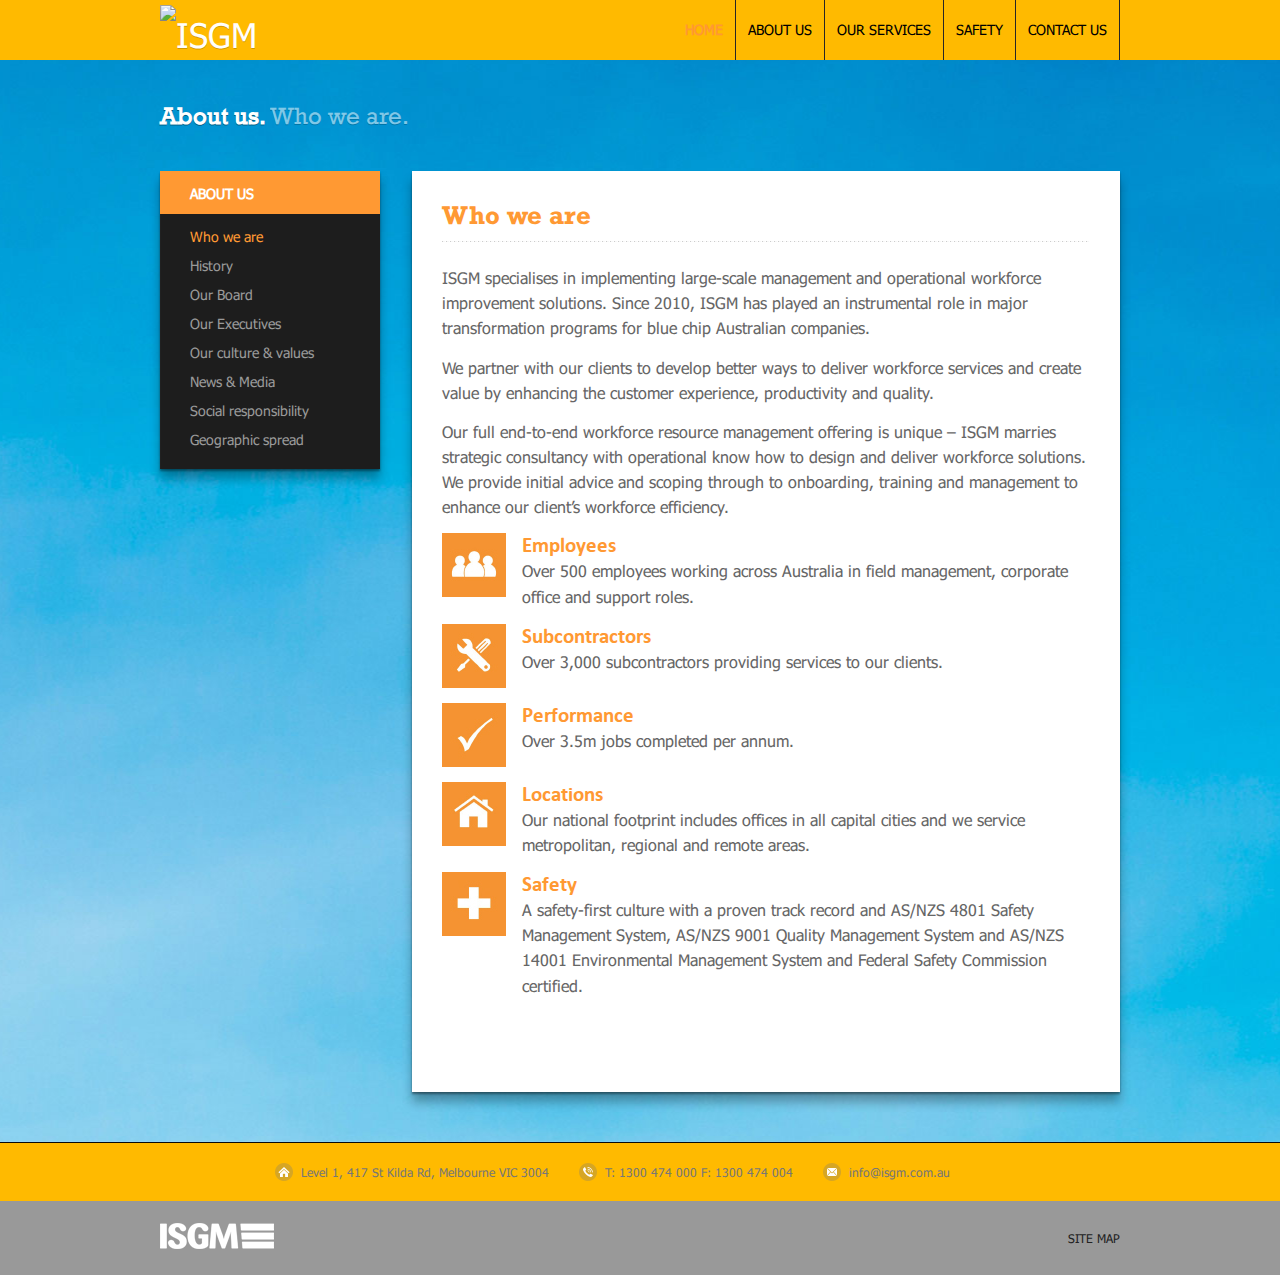
==== about-us/index.html @ 5daeca6b "index" ====
<!DOCTYPE html> 
<!--[if lt IE 7 ]><html class="no-js ie ie6" lang="en" prefix="og: http://ogp.me/ns#"> <![endif]-->
<!--[if IE 7 ]><html class="no-js ie ie7" lang="en" prefix="og: http://ogp.me/ns#"> <![endif]-->
<!--[if IE 8 ]><html class="no-js ie ie8" lang="en" prefix="og: http://ogp.me/ns#"> <![endif]-->
<!--[if (gte IE 9)|!(IE)]><!--><html class="no-js" lang="en" prefix="og: http://ogp.me/ns#"> <!--<![endif]-->
<head>
<meta charset="UTF-8">
<meta name="viewport" content="width=device-width">

<title>About us - ISGM</title>

<link rel="stylesheet" href="../wp-content/themes/feather12/style.css">
<link rel="pingback" href="../xmlrpc.php">

<script>document.documentElement.className = document.documentElement.className.replace("no-js","js");</script>

<link href="http://fonts.googleapis.com/css?family=Open+Sans:400,300,600,700,300italic,400italic,600italic,700italic" rel="stylesheet" type="text/css">
<!--[if lt IE 9]>
<script src="http://html5shiv.googlecode.com/svn/trunk/html5.js"></script>
<script src="http://www.isgm.com.au/wp-content/themes/feather12/js/mediaqueries.js"></script>
<![endif]-->


<!-- This site is optimized with the Yoast WordPress SEO plugin v2.2.1 - https://yoast.com/wordpress/plugins/seo/ -->
<link rel="canonical" href="index.html" />
<meta property="og:locale" content="en_US" />
<meta property="og:type" content="article" />
<meta property="og:title" content="About us - ISGM" />
<meta property="og:description" content="Who we are ISGM specialises in implementing large-scale management and operational workforce improvement solutions. Since 2010, ISGM has played an instrumental role in major transformation programs for blue chip Australian companies. We partner with our clients to develop better ways to deliver workforce services and create value by enhancing the customer experience, productivity and quality.  Read more ..." />
<meta property="og:url" content="http://www.isgm.com.au/about-us/" />
<meta property="og:site_name" content="ISGM" />
<!-- / Yoast WordPress SEO plugin. -->

<link rel="alternate" type="application/rss+xml" title="ISGM &raquo; Feed" href="../feed/index.html" />
<link rel="alternate" type="application/rss+xml" title="ISGM &raquo; Comments Feed" href="../comments/feed/index.html" />
<link rel="alternate" type="application/rss+xml" title="ISGM &raquo; About us Comments Feed" href="feed/index.html" />
<link rel='stylesheet' id='contact-form-7-css'  href='../wp-content/plugins/contact-form-7/includes/css/styles.css'  media='all' />
<link rel='stylesheet' id='timeline-main-css-css'  href='../wp-content/plugins/melonhtml5_timeline/css/timeline.css'  media='all' />
<link rel='stylesheet' id='wordpress-file-upload-style-css'  href='../wp-content/plugins/wp-file-upload/css/wordpress_file_upload_style.css'  media='all' />
<link rel='stylesheet' id='wordpress-file-upload-style-safe-css'  href='../wp-content/plugins/wp-file-upload/css/wordpress_file_upload_style_safe.css'  media='all' />
<link rel='stylesheet' id='wpbandit-style-advanced-css'  href='../wp-content/themes/feather12/style-advanced.css'  media='all' />
<link rel='stylesheet' id='wpbandit-custom-css'  href='../wp-content/themes/feather12/custom.css'  media='all' />
<script type='text/javascript' src='http://www.isgm.com.au/wp-includes/js/jquery/jquery.js'></script>
<script type='text/javascript' src='http://www.isgm.com.au/wp-includes/js/jquery/jquery-migrate.min.js'></script>
<script type='text/javascript' src='http://p.jwpcdn.com/6/12/jwplayer.js'></script>
<script type='text/javascript' src='../wp-content/plugins/melonhtml5_timeline/javascript/timeline.js'></script>
<script type='text/javascript' src='../wp-content/plugins/wp-file-upload/js/json2.js'></script>
<script type='text/javascript' src='../wp-content/plugins/wp-file-upload/js/wordpress_file_upload_functions.js'></script>
<script type='text/javascript' src='../wp-content/plugins/google-analyticator/external-tracking.min.js'></script>
<link rel='shortlink' href='index.html' />
<script type="text/javascript">jwplayer.key='ZoQM5f0ne4gRbfe4TQXoqwYZwXJYBNvjFKCNcsFTyLw=';jwplayer.defaults = { "ph": 2 };</script>
            <script type="text/javascript">
            if (typeof(jwp6AddLoadEvent) == 'undefined') {
                function jwp6AddLoadEvent(func) {
                    var oldonload = window.onload;
                    if (typeof window.onload != 'function') {
                        window.onload = func;
                    } else {
                        window.onload = function() {
                            if (oldonload) {
                                oldonload();
                            }
                            func();
                        }
                    }
                }
            }
            </script>

            <link rel="shortcut icon" href="../wp-content/uploads/2013/04/favicon.ico">
<meta name="robots" content="noodp,noydir">
<!-- Google Analytics Tracking by Google Analyticator 6.4.9: http://www.videousermanuals.com/google-analyticator/ -->
<script type="text/javascript">
    var analyticsFileTypes = [''];
    var analyticsSnippet = 'enabled';
    var analyticsEventTracking = 'enabled';
</script>
<script type="text/javascript">
	var _gaq = _gaq || [];
  
	_gaq.push(['_setAccount', 'UA-25616768-1']);
    _gaq.push(['_addDevId', 'i9k95']); // Google Analyticator App ID with Google
	_gaq.push(['_trackPageview']);

	(function() {
		var ga = document.createElement('script'); ga.type = 'text/javascript'; ga.async = true;
		                ga.src = ('https:' == document.location.protocol ? 'https://ssl' : 'http://www') + '.google-analytics.com/ga.js';
		                var s = document.getElementsByTagName('script')[0]; s.parentNode.insertBefore(ga, s);
	})();
</script>
</head>

<body class="page page-id-2596 page-parent page-template page-template-template-sidebar-left page-template-template-sidebar-left-php">
	

<div id="wrap">
	<header id="header">
		<div id="header-inner" class="container fix">
			<h1 id="logo"><a href="index.html" rel="home"><img src="logo.png" alt="ISGM"></a></h1>
						<nav id="header-nav" class="fix"><ul id="nav" class="menu"><li id="menu-item-2549" class="menu-item menu-item-type-post_type menu-item-object-page current-menu-item page_item page-item-11 current_page_item menu-item-2549"><a href="index.html">Home</a></li>
<li id="menu-item-2600" class="menu-item menu-item-type-post_type menu-item-object-page menu-item-has-children menu-item-2600"><a href="about-us/index.html">About us</a>
</li>
<li id="menu-item-2640" class="menu-item menu-item-type-post_type menu-item-object-page menu-item-has-children menu-item-2640"><a href="our-services/index.html">Our Services</a>
</li>
<li id="menu-item-3378" class="menu-item menu-item-type-post_type menu-item-object-page menu-item-has-children menu-item-3378"><a href="safety-first/index.html">Safety</a>
</li>
<li id="menu-item-2594" class="menu-item menu-item-type-post_type menu-item-object-page menu-item-2594"><a href="contact-us/index.html">Contact Us</a></li>
</ul></nav>		</div>
	</header><!--/header-->
<div class="container fix">	
		
	<div id="page-title">
		<h1>About us. <span>Who we are.</span></h1>
	</div><!--/page-title-->
	
	<div id="content-part" class="right">
		<article id="entry-2596" class="post-2596 page type-page status-publish hentry entry fix">
							<div class="pad">
				<div class="text">
					<h1>Who we are</h1>
<div class="hr"></div>
<p>ISGM specialises in implementing large-scale management and operational workforce improvement solutions. Since 2010, ISGM has played an instrumental role in major transformation programs for blue chip Australian companies.</p>
<p>We partner with our clients to develop better ways to deliver workforce services and create value by enhancing the customer experience, productivity and quality.</p>
<p>Our full end-to-end workforce resource management offering is unique – ISGM marries strategic consultancy with operational know how to design and deliver workforce solutions. We provide initial advice and scoping through to onboarding, training and management to enhance our client’s workforce efficiency.</p>
<ul class="icon-boxes">
<li class="employees"><strong>Employees</strong><br />
Over 500 employees working across Australia in field management, corporate office and support roles.</li>
<li class="subcontractors"><strong>Subcontractors</strong><br />
Over 3,000 subcontractors providing services to our clients.</li>
<li class="performance"><strong>Performance</strong><br />
Over 3.5m jobs completed per annum.</li>
<li class="locations"><strong>Locations</strong><br />
Our national footprint includes offices in all capital cities and we service metropolitan, regional and remote areas.</li>
<li class="safety"><strong>Safety</strong><br />
A safety-first culture with a proven track record and AS/NZS 4801 Safety Management System, AS/NZS 9001 Quality Management System and AS/NZS 14001 Environmental Management System and Federal Safety Commission certified.</li>
</ul>
<p>&nbsp;</p>
					<div class="clear"></div>
				</div>
			</div>
		</article>

			</div><!--/content-part-->

	<div id="sidebar" class="sidebar-left">	
		
<ul>
	<li id="advanced_menu-4" class="widget widget_advanced_menu"><h3 class="widget-title fix"><span>About Us</span></h3><div class="menu-header-menu-container"><ul id="menu-header-menu" class="menu">	<li class="menu-item menu-item-type-post_type menu-item-object-page current-menu-item page_item page-item-2596 current_page_item menu-item-6928"><a href="index.html">Who we are</a></li>
	<li class="menu-item menu-item-type-post_type menu-item-object-page menu-item-2604"><a href="history/index.html">History</a></li>
	<li class="menu-item menu-item-type-post_type menu-item-object-page menu-item-has-children menu-item-3734"><a href="our-board/rowan-kennedy/index.html">Our Board</a></li>
	<li class="menu-item menu-item-type-post_type menu-item-object-page menu-item-has-children menu-item-2658"><a href="our-executive/liz-butcher/index.html">Our Executives</a></li>
	<li class="menu-item menu-item-type-post_type menu-item-object-page menu-item-4566"><a href="our-culture-values/index.html">Our culture &#038; values</a></li>
	<li class="menu-item menu-item-type-post_type menu-item-object-page menu-item-has-children menu-item-8043"><a href="news/index.html">News &#038; Media</a></li>
	<li class="menu-item menu-item-type-post_type menu-item-object-page menu-item-3383"><a href="social-responsibility/index.html">Social responsibility</a></li>
	<li class="menu-item menu-item-type-post_type menu-item-object-page menu-item-4263"><a href="geographic-spread/index.html">Geographic spread</a></li>
</ul></div></li></ul>	</div><!--/sidebar-->
	
</div><!--/container-->

	<div class="clear"></div>
	<footer id="footer" class="fix">
		
				<div id="footer-contact">
			<div class="container fix">
				<p id="contact-address">Level 1, 417 St Kilda Rd, Melbourne VIC 3004</p>				<p id="contact-phone">T: 1300 474 000 F: 1300 474 004</p>				<p id="contact-email"><a href="mailto:info@isgm.com.au">info@isgm.com.au</a></p>			</div><!--/footer-contact-->
		</div>
				
			

		<div id="footer-bottom">
			<div class="container fix">
				<div class="one-third">
					<p id="copy"><img src="../wp-content/uploads/2013/03/isgm-logo-footer1.png" height="26" width="114" alt="ISGM" /></p>
				</div>
				<div class="two-third last">
					<ul class="footer-text">
						<li id="text-3" class="widget widget_text">			<div class="textwidget"><!--
<a href="/cms/portal">Workforce Portal</a>
-->
<a href="../site-map/index.html">Site map</a></div>
		</li>					</ul>
				</div>
			</div>
		</div><!--/footer-bottom-->
		
	</footer><!--/footer-->
	
</div><!--/wrap-->
<script type='text/javascript' src='../wp-content/plugins/contact-form-7/includes/js/jquery.form.min.js'></script>
<script type='text/javascript'>
/* <![CDATA[ */
var _wpcf7 = {"loaderUrl":"http:\/\/www.isgm.com.au\/wp-content\/plugins\/contact-form-7\/images\/ajax-loader.gif","sending":"Sending ..."};
/* ]]> */
</script>
<script type='text/javascript' src='../wp-content/plugins/contact-form-7/includes/js/scripts.js'></script>
<script type='text/javascript' src='http://www.isgm.com.au/wp-includes/js/comment-reply.min.js'></script>
<script type='text/javascript' src='../wp-content/themes/feather12/js/jquery.jplayer.min.js'></script>
<script type='text/javascript' src='../wp-content/themes/feather12/js/jquery.flexslider.min.js'></script>
<script type='text/javascript' src='../wp-content/themes/feather12/js/jquery.fancybox.pack.js'></script>
<script type='text/javascript' src='../wp-content/themes/feather12/js/jquery.fancybox-media.js'></script>
<script type='text/javascript' src='../wp-content/themes/feather12/js/jquery.mousewheel-3.0.6.pack.js'></script>
<script type='text/javascript'>
/* <![CDATA[ */
var objectL10n = {"navigate":"Navigate to ..."};
/* ]]> */
</script>
<script type='text/javascript' src='../wp-content/themes/feather12/js/jquery.theme.js'></script>
</body>
</html>
---- wp-content/themes/feather12/style.css ----
/*

Theme Name: Feather

Theme URI: http://wpbandit.com/

Version: 1.2

Description: Designed by <a href="http://wpbandit.com">WPBandit</a>

Author: WPBandit

Author URI: http://wpbandit.com



	Copyright: (c) 2009-2012 WPBandit.

	License: GNU General Public License v2.0

	License URI: http://www.gnu.org/licenses/gpl-2.0.html

	

*/



/*

WARNING! DO NOT EDIT THIS FILE!



To make it easy to update your theme, you should not edit the styles in this file. Instead use 

the custom.css file to add your styles. You can copy a style from this file and paste it in 

custom.css and it will override the style in this file. You have been warned! :)

/*



/* ------------------------------------------------------------------------- *

 *  Reset - http://meyerweb.com/eric/tools/css/reset/ v2.0 | 20110126

 * ------------------------------------------------------------------------- */

html, body, div, span, applet, object, iframe, h1, h2, h3, h4, h5, h6, p, blockquote, 

pre, a, abbr, acronym, address, big, cite, code, del, dfn, em, img, ins, kbd, q, s, 

samp, small, strike, strong, sub, sup, tt, var, b, u, i, center, dl, dt, dd, ol, ul, li, 

fieldset, form, label, legend, table, caption, tbody, tfoot, thead, tr, th, td, article, aside, 

canvas, details, embed, figure, figcaption, footer, header, hgroup, menu, nav, output, ruby, 

section, summary, time, mark, audio, video { margin: 0; padding: 0; border: 0; font-size: 100%; font: inherit; vertical-align: baseline; }

article, aside, details, figcaption, figure, footer, header, hgroup, menu, nav, section {	display: block; }

ol, ul { list-style: none; }

blockquote, q { quotes: none; }

blockquote:before, blockquote:after, q:before, q:after { content: ''; content: none; }

table { border-collapse: collapse; border-spacing: 0; }





/* ------------------------------------------------------------------------- *

 *  Base Styles

/* ------------------------------------------------------------------------- */

body { background-color: #262626; background-image: url("img/bg.jpg"); background-repeat: repeat; background-position: top center; height: 100%; min-height: 100%; font-size: 14px; color: #666; font-family: "Open Sans", "Helvetica Neue", Helvetica, Arial; font-weight: 400; }

a { color: #00c8d6; text-decoration:none; outline: 0;

-webkit-transition-property: background color; -webkit-transition-duration: 0.2s; -webkit-transition-timing-function: ease-out;

-moz-transition-property: background color; -moz-transition-duration: 0.2s; -moz-transition-timing-function: ease-out;

-o-transition-property: background color; -o-transition-duration: 0.2s; -o-transition-timing-function: ease; 

transition-property: background color; transition-duration: 0.2s; transition-timing-function: ease-out; }

a:hover { color: #444; }

a img { opacity: 0.99; -webkit-transition-property: opacity; -webkit-transition-duration: 0.2s; -webkit-transition-timing-function: ease;

-moz-transition-property: opacity; -moz-transition-duration: 0.2s; -moz-transition-timing-function: ease;

-o-transition-property: opacity; -o-transition-duration: 0.2s; -o-transition-timing-function: ease;

transition-property: opacity; transition-duration: 0.2s; transition-timing-function: ease; }

address,cite,em { font-style: italic; }

strong { font-weight: 600; }

li { list-style: none; }

.left,.alignleft { float: left; }

.right,.alignright { float: right; }

.aligncenter { margin-left: auto; margin-right: auto; }

::selection { background: #00c8d6; color: #fff; }

::-moz-selection { background: #00c8d6; color: #fff; }



@font-face {

    font-family: 'LeagueGothicRegular';

    src: url('font/League_Gothic-webfont.eot');

    src: url('font/League_Gothic-webfont-.eot#iefix') format('embedded-opentype'),

         url('font/League_Gothic-webfont.woff') format('woff'),

         url('font/League_Gothic-webfont.ttf') format('truetype'),

         url('font/League_Gothic-webfont.svg#LeagueGothicRegular') format('svg');

    font-weight: normal;

    font-style: normal;

}



/*  base : clear

/* ------------------------------------ */

.clear {clear:both;display:block;overflow:hidden;visibility:hidden;width:0;height:0;}

.fix:before,.fix:after {content:'\0020';display:block;overflow:hidden;visibility:hidden;width:0;height:0;}

.fix:after {clear:both;}

.fix {zoom:1;}



/*  base : text

/* ------------------------------------ */

.text { font-size: 100%; line-height: 1.57em; text-rendering: optimizeLegibility; }

.text img { max-width: 100%; height: auto; }

.text a:active, .text a:focus { outline: invert none medium; }

.text p,.text dd { margin-bottom: 14px; }

.text dt { color: #444; }

.text ol,.text ul { margin: 14px 0 14px 28px; }

.text ul li { list-style: square; }

.text ol li { list-style: decimal; }
.text ol ul li { list-style: square; }
.text dt { font-weight: 600;}

.text address { margin-bottom: 1.5em; }

.text blockquote { background: url("img/shortcodes/blockquote.png") no-repeat 0 0; font-size: 15px; color: #999; font-family: Georgia, serif; font-style: italic; margin: 0 0 20px 10px; padding-left: 40px; }

.text blockquote p { margin-bottom: 0.75em; }

.text code, .text pre { font-family: Monaco, "Courier New", "DejaVu Sans Mono", "Bitstream Vera Sans Mono", monospace; font-size: 11px; }

.text pre { background: url("img/pre.png") repeat top; padding: 18px 20px; margin: 14px 0 28px 0; border: 1px solid #ccc; line-height: 19px; white-space: pre-wrap; word-wrap: break-word; overflow-x: auto; overflow-y: hidden; }

.text code { background: #ddd; padding: 0 3px; }

.text ins { background: #fff486; }

.text sub,.text sup { font-size: 62.5%; }

.text sub { vertical-align: sub; }

.text sup { vertical-align: super; }

.text hr, .hr { background: transparent url("img/hr.png") repeat-x top left; border: 0; height: 1px; margin: 30px 0; }

.text img.size-auto,

.text img.size-large,.text img.size-medium,

.text attachment img { max-width: 100%; height: auto; }

.text img { max-width: 100%; height: auto; margin-bottom: 14px; }

.text img.alignleft { margin-right: 20px; }

.text img.alignright { margin-left: 20px; }

.text img.aligncenter { clear: both; display: block; }

.text img .size-full { width: 100%!important; }

.text .gallery img, .text img.wp-smiley { margin: 0; }

.text .wp-caption { background: #f1f1f1; max-width: 98%; border: 1px solid #e2e2e2; margin-bottom: 14px; padding: 1% 1% 0 1%; text-align: center; }

.text .wp-caption a { border-bottom: none; }

.text .wp-caption img { margin: 0; max-width: 100%; height: auto; }

.text .wp-caption.alignleft { margin-right: 20px; }

.text .wp-caption.alignright { margin-left: 20px; }

.text .wp-caption.alignnone { width: 100%!important; overflow: hidden; }

.text .wp-caption.alignnone img { margin: 0 auto; max-width: 100%!important; }

.text .wp-caption-text { color: #999; font-size: 12px; margin: 0 0 8px 0; }

.text .gallery { width: 100%; margin-bottom: 14px!important; }

.text .gallery .gallery-item { border-color: #fff; margin-top: 0!important; }

.text .gallery img { display: block; width: 100%; height: auto; border-width: 1px 2px!important; border-color: #fff!important; }

.text .gallery-caption { text-align: center; font-size: 11px; }

.text table { margin-bottom: 1.5em; width: 100%; text-align: center; }

.text table tr.alt { background: #f1f1f1; }

.text table td { font-size: 13px; border-bottom: 1px solid #e5e5e5; text-align: center; padding: 5px; vertical-align: middle; }

.text table th { font-weight: 600; text-align: center; border-top: 1px solid #f1f1f1; border-bottom: 1px solid #f1f1f1; padding: 10px 5px; }



/*  base : headings

/* ------------------------------------ */

h1, h2, h3, h4, h5, h6 { color: #444; font-weight: 600; }

.text h1 span, .text h2 span, .text h3 span, .text h4 span, .text h5 span, .text h6 span { color: #bbb; }

.color { color: #00c8d6!important; }

.text h1,.text h2,.text h3,.text h4,.text h5,.text h6  { margin: 0 0 14px; }

.text h1 { font-size: 24px; line-height: 28px; }

.text h2 { font-size: 20px; line-height: 24px; }

.text h3 { font-size: 18px; line-height: 22px; }

.text h4 { font-size: 16px; line-height: 18px; }

.text h5 { font-size: 14px; line-height: 18px; }

.text h6 { font-size: 12px; line-height: 18px; text-transform: uppercase; }



.text h1.alt,.text h2.alt,.text h3.alt,.text h4.alt,.text h5.alt,.text h6.alt  { font-family: 'LeagueGothicRegular', Arial, sans-serif; text-transform: uppercase; font-weight: normal; margin: 0 0 14px; }

.text h1.alt { font-size: 54px; line-height: 1em; }

.text h2.alt { font-size: 42px; line-height: 1em; }

.text h3.alt { font-size: 36px; line-height: 1em; }

.text h4.alt { font-size: 28px; line-height: 1em; }

.text h5.alt { font-size: 22px; line-height: 1em; }

.text h6.alt { font-size: 18px; line-height: 1em; }

.heading { font-family: 'LeagueGothicRegular', Arial, sans-serif; font-weight: normal; font-size: 26px; text-transform: uppercase; margin: 0 0 14px; }





/* ------------------------------------------------------------------------- *

 *  Common

/* ------------------------------------------------------------------------- */

#wrap { min-width: 1000px; height: 100%; }

.container { position: relative; margin: 0 auto; width: 960px; }

.container.no-sidebar { width: 708px; }



/*  common : content

/* ------------------------------------ */

#content-part { width: 708px; float: left; }

#content,

#content-part { padding: 30px 0; }

#content-part.right { float: right; }

.page .front #content { padding: 40px 0; }

.pad { padding: 30px 30px 20px; } 



/*  common : sidebar

/* ------------------------------------ */

#sidebar { width: 220px; padding: 30px 0; z-index: 3; position: relative; }

#sidebar.sidebar-right { float: right; margin-left: 30px; }

#sidebar.sidebar-left { float: left; margin-right: 30px; }

#sidebar.sidebar-full { float: none; width: 100%; padding-top: 0; }

#sidebar.sidebar-full .text { font-size: 14px; }

#sidebar img { max-width: 100%; height: auto; }



/*  common : background image

/* ------------------------------------ */

#background { position: fixed; left: 0; top: 0; min-height: 100%; min-width: 100%; z-index: -99; }

#background.bgwidth { width: 100%; } 



/*  common : glass

/* ------------------------------------ */

.glass { background: url("img/glass.png") no-repeat 50% 50%; display: block; width: 100%; height: 100%; position: absolute; right: 0; bottom: 0; top: 0;

-webkit-transition:all 500ms cubic-bezier(0.645, 0.045, 0.355, 1.000);

-moz-transition:all 500ms cubic-bezier(0.645, 0.045, 0.355, 1.000);

-ms-transition:all 500ms cubic-bezier(0.645, 0.045, 0.355, 1.000);

-o-transition:all 500ms cubic-bezier(0.645, 0.045, 0.355, 1.000);

transition:all 500ms cubic-bezier(0.645, 0.045, 0.355, 1.000);

-webkit-transition-timing-function:cubic-bezier(0.645, 0.045, 0.355, 1.000);

-moz-transition-timing-function:cubic-bezier(0.645, 0.045, 0.355, 1.000);

-ms-transition-timing-function:cubic-bezier(0.645, 0.045, 0.355, 1.000);

-o-transition-timing-function:cubic-bezier(0.645, 0.045, 0.355, 1.000);

transition-timing-function:cubic-bezier(0.645, 0.045, 0.355, 1.000); }



/*  common : play icon

/* ------------------------------------ */

.play { opacity: 1; z-index: 12; background: url("img/icon-play.png") no-repeat 0 0; display: block; width: 60px; height: 50px; position: absolute; top: 50%; left: 50%; margin-left: -30px; margin-top: -25px; 

-moz-border-radius: 6px; -webkit-border-radius: 6px; border-radius: 6px;

-webkit-transition-property: opacity; -webkit-transition-duration: 0.3s; -webkit-transition-timing-function: ease;

-moz-transition-property: opacity; -moz-transition-duration: 0.3s; -moz-transition-timing-function: ease;

-o-transition-property: opacity; -o-transition-duration: 0.3s; -o-transition-timing-function: ease;

transition-property: opacity; transition-duration: 0.3s; transition-timing-function: ease; }



/*  common : responsive videos

/* ------------------------------------ */

.video-container { position: relative; padding-bottom: 56.25%; height: 0; overflow: hidden; }

.video-container iframe, .video-container object, .video-container embed, .video-container video { position: absolute; top: 0; left: 0; width: 100%; height: 100%; }

.video-container.fancybox-video { display: none; width: 840px; }

.video-container.fancybox-video.fancybox1 { display: block; }





/* ------------------------------------------------------------------------- *

 *  Section: Header

/* ------------------------------------------------------------------------- */

#header { background: #ffba00; position: relative; z-index: 99; margin-bottom: 40px; font-family: 'LeagueGothicRegular', Arial, sans-serif; }

#header-inner {  }

#header-top {  }



/*  header : top

/* ------------------------------------ */

#logo { background: #00c8d6; font-size: 34px; font-weight: 400; text-transform: uppercase; float: left; height: 60px; line-height: 60px; }

#logo a { padding: 0 20px; display: block; color: #fff; text-shadow: 0 1px 0 rgba(0,0,0,0.2); float: left; max-width: 100%; }

#logo a:hover,

#logo a:hover  img { opacity: 0.9; }

#logo a:active,

#logo a:active  img { opacity: 1; }

#logo a img { float: left; max-width: 100%; max-height: 50px; height: auto; padding: 5px 0; }

#tagline { font-family: Georgia, serif; font-size: 12px; font-style: italic; color: #999; float: left; margin-left: 20px; line-height: 60px; }



/*  header : nav

/* ------------------------------------ */

/* level 1 */

#nav { float: right; font-size: 20px; font-weight: normal; }

#nav li { border-right: 1px solid #262626; list-style: none; display: inline; float: left; position: relative; }

#nav li a { color: #999; display: block; text-transform: uppercase; line-height: 20px; padding: 20px 20px; }

#nav li a:hover, 

#nav li:hover a { background: #222; color: #fff!important; }

#nav li a:hover, 

#nav li:hover a, 

#nav li.current_page_item a, 

#nav li.current-menu-ancestor a, 

#nav li.current-menu-item a { color: #fff; }

#nav li.current_page_item a, 

#nav li.current-menu-ancestor a, 

#nav li.current-menu-item a { color: #00c8d6; }



/* level 2 */

#nav li:hover > ul { display: block; }

#nav ul { display: none; background: #222; padding: 10px 20px; width: 140px; font-weight: normal; position: absolute; top: 60px; left: 0; z-index: 999; 

-moz-box-shadow: 0 2px 2px 0 rgba(0,0,0,0.4); -webkit-box-shadow: 0 2px 2px 0 rgba(0,0,0,0.4); box-shadow: 0 2px 2px 0 rgba(0,0,0,0.4); }

#nav ul li { background: none; border: none; position: relative; padding-bottom: 0; float: left; margin: 0; }

#nav ul li a,

#nav li:hover ul li a { background: transparent!important; border-bottom: 1px solid #303030; color: #999!important; text-shadow: none!important; font-size: 17px; line-height: 16px; font-weight: normal; float: none; padding: 10px 0; width: 140px; display: block; }

#nav ul li a:hover,

#nav li:hover ul li a:hover { color: #fff!important; }

#nav ul.sub-menu li:last-child a { border-bottom: 0; }

#nav li.current-menu-parent ul li.current_page_item a,

#nav li.current-menu-parent ul li.current-menu-item a { color: #fff!important; }



/* level 3 */

#nav ul ul { display: none; width: 140px; position: absolute; top: -10px; left: 140px; }

#nav ul li:last-child ul a { border-bottom: 1px solid #303030!important; }

#nav ul li ul li:last-child a { border-bottom: 0!important; }



/* nav select dropdown */

.select-nav { background: #f6f6f6; display: none; position: relative; z-index: 99; }

.select-nav select.nav { background: #f6f6f6; border: 1px solid #ccc; color: #666; display: inline-block; font-size: 12px; line-height: 21px; padding: 5px; width: 100%; }





/* ------------------------------------------------------------------------- *

 *  Section: Subheader

/* ------------------------------------------------------------------------- */

#subheader { background: rgba(0,0,0,0.35); padding: 10px 0; margin-top: -40px; margin-bottom: 40px;

-moz-box-shadow: inset 0 -1px 0 rgba(0,0,0,0.15), 0 1px 0 rgba(255,255,255,0.02);

-webkit-box-shadow: inset 0 -1px 0 rgba(0,0,0,0.15), 0 1px 0 rgba(255,255,255,0.02);

box-shadow: inset 0 -1px 0 rgba(0,0,0,0.15), 0 1px 0 rgba(255,255,255,0.02); }



#subheader-search { float: right; margin: 0 0 0 0; }

#subheader-search input#s { background: #111 url("img/widgets/search.png") no-repeat 164px 8px; float: left; font-size: 12px; line-height: 18px; height: 18px; border: 1px solid #111; width: 150px; padding: 5px 24px 5px 10px; margin: 0; color: #999; -moz-box-shadow: none; -webkit-box-shadow: none; box-shadow: none; }

#subheader-search input#s:focus { color: #ccc; }



#subheader-rss { background: #111 url("img/subheader-rss.png") no-repeat right 10px; font-size: 12px; color: #999; display: block; float: right; margin-right: 6px; text-transform: uppercase; line-height: 20px; padding: 5px 28px 5px 12px; }

#subheader-rss:hover { background-color: #222; color: #fff; 

-moz-box-shadow: inset 0 1px 0 rgba(255,255,255,0.04), 0 1px 0 rgba(0,0,0,0.1);

-webkit-box-shadow: inset 0 1px 0 rgba(255,255,255,0.04), 0 1px 0 rgba(0,0,0,0.1);

box-shadow: inset 0 1px 0 rgba(255,255,255,0.04), 0 1px 0 rgba(0,0,0,0.1);}



/*  dropdown button

/* ------------------------------------ */

/* level 1 */

.dropdown-btn { font-size: 12px; float: left; margin-right: 6px; }

.dropdown-btn li { list-style: none; display: inline; float: left; position: relative; }

.dropdown-btn li a { background-color: #111; color: #999; display: block; text-transform: uppercase; line-height: 20px; padding: 5px 12px; }

.dropdown-btn li a.drop { background: #111 url("img/subheader-dropdown.png") no-repeat right; padding-right: 26px; }

.dropdown-btn li a.drop:hover { -moz-box-shadow: inset 0 1px 0 rgba(255,255,255,0.04), 0 1px 0 rgba(0,0,0,0.1);

-webkit-box-shadow: inset 0 1px 0 rgba(255,255,255,0.04), 0 1px 0 rgba(0,0,0,0.1);

box-shadow: inset 0 1px 0 rgba(255,255,255,0.04), 0 1px 0 rgba(0,0,0,0.1); }

.dropdown-btn li a:hover, 

.dropdown-btn li:hover a { background-color: #222; color: #fff!important; }

/* level 2 */

.dropdown-btn li:hover > ul { display: block; }

.dropdown-btn ul { display: none; background: #222; padding: 15px 20px; width: 130px; font-weight: normal; position: absolute; top: 30px; left: 0; z-index: 999; 

-moz-box-shadow: 0 2px 2px 0 rgba(0,0,0,0.2); -webkit-box-shadow: 0 2px 2px 0 rgba(0,0,0,0.2); box-shadow: 0 2px 2px 0 rgba(0,0,0,0.2); }

.dropdown-btn ul li { background: none; border: none; position: relative; padding-bottom: 0; float: left; margin: 0; }

.dropdown-btn ul li a,

.dropdown-btn li:hover ul li a { background: transparent!important; color: #999!important; font-size: 11px; line-height: 16px; float: none; padding: 8px 0; width: 130px; display: block; border-bottom: 1px solid #303030; }

.dropdown-btn ul li a:hover,

.dropdown-btn li:hover ul li a:hover { color: #fff!important; }

.dropdown-btn ul li:last-child a { border-bottom: 0!important; }





/* ------------------------------------------------------------------------- *

 *  Section: Page Title

/* ------------------------------------------------------------------------- */

#page-title { position: relative; z-index: 2; margin-bottom: 10px; text-shadow: 0 1px 0 rgba(0,0,0,0.4); }

#page-title h1,

#page-title h2 { color: #fff; font-size: 24px; font-weight: 600; line-height: 1.3em; }

#page-title h1 span,

#page-title h2 span { opacity: 0.5; font-weight: 300; }

.front #page-title  h1 { font-size: 26px; line-height: 1.2em; font-weight: 600; letter-spacing: -0.5px; }

.front #page-title  h2 { color: #999; font-size: 20px; font-weight: 300; }

.front-4 #page-title { border: none; }





/* ------------------------------------------------------------------------- *

 *  Section: Page Image

/* ------------------------------------------------------------------------- */

#page-image { overflow: hidden; position: relative; z-index: 1; }

#page-image img { display: block; width: auto; height: auto; max-width: 100%; margin: 0 auto; }

#page-image-text { position: absolute; top: 50%; margin-top: -35px; width: 100%; text-align: center; }

#page-image-text span.caption { font-family: 'LeagueGothicRegular', Arial, sans-serif; color: #fff; font-size: 70px; line-height: 70px; text-transform: uppercase; font-weight: normal; text-shadow: 0 0 20px rgba(0,0,0,0.4), 0 1px 0 rgba(0,0,0,0.4); }

#page-image-text span.description { display: block; color: #fff; font-size: 15px; line-height: 36px; letter-spacing: -0.3px; font-weight: 300; text-shadow: 0 0 20px rgba(0,0,0,0.7), 0 1px 0 rgba(0,0,0,0.4); }

#page-image-text span.description i { background: rgba(0,0,0,0.7); opacity: 0.9; font-style: normal; padding: 4px 10px; -moz-border-radius: 2px; -webkit-border-radius: 2px; border-radius: 2px; }





/* ------------------------------------------------------------------------- *

 *  Blog Entry

/* ------------------------------------------------------------------------- */

.entry { background: #fff url("img/paper.png") repeat-x bottom; position: relative; overflow: hidden; padding-bottom: 6px;

-moz-box-shadow: 0 10px 10px rgba(0,0,0,0.3), 0 2px 2px rgba(0,0,0,0.4); 

-webkit-box-shadow: 0 10px 10px rgba(0,0,0,0.3), 0 2px 2px rgba(0,0,0,0.4); 

box-shadow: 0 10px 10px rgba(0,0,0,0.3), 0 2px 2px rgba(0,0,0,0.4); }

.page .entry { padding-bottom: 20px; }

.entry-part { width: 448px; float: left; margin-left: 30px; }

.blog .entry,

.single .entry,

.archive .entry,

.search .entry { margin: 0 0 40px 0; }



/*  entry : thumbnail

/* ------------------------------------ */

.entry-thumbnail { float: left; overflow: hidden; margin-bottom: 8px; }

.entry-thumbnail a { width: 170px; float: left; position: relative; }

.entry-thumbnail img { float: left; display: block; max-width: 100%; height: auto; }

.entry-thumbnail a:hover img { opacity: 0.9; }

.entry-thumbnail a:hover span.glass { background-position: 40% 50%; }

.entry-thumbnail a:active .play { opacity: 0.8; }



/*  entry : heading

/* ------------------------------------ */

.entry-heading { font-size: 22px; height: 30px; line-height: 30px; font-weight: 600; letter-spacing: -0.5px; margin-bottom: 50px; }



/*  entry : title

/* ------------------------------------ */

.entry-title { color: #222; }

.entry-title a { color: #222; }

.entry-title a:hover { color: #00c8d6; }

.blog .entry-title,

.single .entry-title,

.archive .entry-title,

.search .entry-title { margin-bottom: 4px; font-family: 'LeagueGothicRegular', Arial, sans-serif; text-transform: uppercase; font-size: 40px; line-height: 1.1em; font-weight: normal; }



/*  entry : meta

/* ------------------------------------ */

.entry-meta li { margin-bottom: 4px; float: left; display: inline; margin-right: 14px; margin-bottom: 10px; }

.entry-meta li.entry-date { background: url("img/icons-16.png") no-repeat 0 2px; padding-left: 22px; }

.entry-meta li.entry-author a { background: url("img/icons-16.png") no-repeat 0 -30px; padding-left: 22px; }

.entry-meta li.entry-comments a { background: url("img/icons-16.png") no-repeat 0 -62px; padding-left: 22px; }

.entry-meta li,

.entry-meta a { color: #999; }

.entry-meta a:hover { color: #222; }

.entry-meta span { color: #444; font-weight: bold; display: block; }

.sticky {}



/*  entry : tags single

/* ------------------------------------ */

.entry-tags { padding: 14px 0; }

.entry-tags span { font-size: 13px; color: #999; display: block; float: left; margin: 0 10px 8px 0; }

.entry-tags a { background: #ebebeb url("img/tag.png") no-repeat 0 0; display: inline; white-space: nowrap; font-size: 11px; color: #999; padding: 1px 7px 1px 18px; margin: 0 5px 5px 0;

-moz-border-radius: 4px; -webkit-border-radius: 4px; border-radius: 4px; }

.entry-tags a:hover { background-color: #00c8d6; color: #fff; }



/*  entry : links

/* ------------------------------------ */

.entry-page-links { font-weight: 600; font-size: 16px; margin-bottom: 20px; }

a.more-link { font-weight: 600; font-size: 14px; }



/*  entry : category

/* ------------------------------------ */

.entry-category { background: url("img/hr.png") repeat-x top; color: #999; font-size: 13px; padding: 14px 0; }

.entry-category a {  }



/*  entry : author block

/* ------------------------------------ */

.entry-author-block { background: url("img/hr.png") repeat-x top; padding: 30px 0 14px; }

.entry-author-block .entry-author-avatar { float: left; overflow: hidden; }

.entry-author-block .entry-author-avatar img { display: block; float: left; -moz-border-radius: 100%; -webkit-border-radius: 100%; border-radius: 100%; }

.entry-author-block p { font-size: 13px; margin-left: 100px; margin-bottom: 8px; }

.entry-author-block p.entry-author-name { color: #444; font-size: 14px; font-weight: 600; }

.entry-author-block p.entry-author-description { color: #999; }



/*  entry : nav

/* ------------------------------------ */

.entry-nav { margin: 30px 0 0; }

.entry-nav a { font-size: 18px; font-weight: 600;  }

.entry-nav a:hover { color: #fff; }





/* ------------------------------------------------------------------------- *

 *  Tumblog Formats

/* ------------------------------------------------------------------------- */

.icon-32 { background: url("img/icons-32.png") no-repeat 0 0; width: 32px; height: 32px; float: right; }

.format-quote .icon-32 { background-position: 0 0; margin: 12px 0 14px 14px; }

.format-link .icon-32 { background-position: 0 -32px; margin: 0 0 14px 14px; }

.format-chat .icon-32 { background-position: 0 -64px; margin: 12px 0 14px 14px; }



/*  entry format : common

/* ------------------------------------ */

.entry-format {  }

.entry-format p { margin: 14px 0; }



/*  entry format : image

/* ------------------------------------ */

.entry-format.image img { display: block; height: auto; width: 100%; }

.entry-format.image .image-container { position: relative; overflow: hidden; }  



/*  entry format : video

/* ------------------------------------ */

.entry-format.video { }



/*  entry format : quote

/* ------------------------------------ */

.format-quote .entry-title { display: none; }

.entry-format.quote { background: #fcee21; color: #444; padding: 10px 30px; font-weight: 300; }

.entry-format.quote blockquote { font-size: 22px; font-weight: 300; line-height: 1.5em; font-style: italic; }



/*  entry format : link

/* ------------------------------------ */

.format-link .entry-title { display: none; }

.entry-format.link { padding: 0; }

.entry-format.link p { font-size: 22px; font-style: italic; margin: 0; }

.entry-format.link p a { background: #00c8d6; color: #fff; font-weight: 300; display: block; padding: 24px 30px; }

.entry-format.link p a:hover { opacity: 0.8; }



/*  entry format : chat

/* ------------------------------------ */

.entry-format.chat { background: #ddd; padding: 10px 30px; }

.entry-format.chat p { font-weight: 300; font-style: italic; font-size: 16px; }



/*  entry format : status

/* ------------------------------------ */

.format-status .entry-title { display: none; }

.format-status .text { font-size: 22px; line-height: 1.3em; font-weight: 300; }



/*  entry format : aside

/* ------------------------------------ */

.format-aside .entry-title { display: none; }



/*  entry format : gallery

/* ------------------------------------ */

.entry-format.gallery {  }

.flex-post .flex-control-paging li a { background-position: -56px 0; }

.flex-post .flex-control-paging li a:hover { background-position: -56px -13px; }

.flex-post .flex-control-paging li a.flex-active { background-position: -56px -26px; }

.caption-bar { background: rgba(0,0,0,0.70); color: #ccc; text-shadow: 0 -1px 0 rgba(0,0,0,0.5); font-size: 13px; line-height: 18px; display: block; width: auto; margin: 10px; position: absolute; bottom: 0; left: 0; }

.caption-bar i { font-style: normal; font-size: 11px; padding: 7px 12px; display: block; }



/*  entry format : audio

/* ------------------------------------ */

.entry-format.audio {  }



/* jplayer */

div.jp-play-bar, div.jp-volume-bar-value { background-color: #fcee21; }

div.jp-audio,

div.jp-interface,

div.jp-progress,

div.jp-seek-bar { width: 100%; min-width: 100%; }

div.jp-progress-container,

div.jp-volume-bar-container { border-left: 1px solid #333; }

div.jp-interface { background: #111; height: 60px; position: relative; overflow: hidden; }

div.jp-interface a { -webkit-transition-property:none; -moz-transition-property:none; -o-transition-property:none; transition-property:none; }

div.jp-interface ul.jp-controls { list-style-type: none; padding: 0; margin: 0; }

div.jp-interface ul.jp-controls li { display: inline; }

div.jp-interface ul.jp-controls a { position: absolute; overflow: hidden; text-indent: -9999px; }

a.jp-play, a.jp-pause { width: 33px; height: 30px; z-index: 1; outline: none; margin-top: 15px; }

a.jp-play, a.jp-pause { top: 0; left: 0; }

a.jp-play { background: url("img/jplayer.png") 0 0 no-repeat; }

a.jp-play:hover { background: url("img/jplayer.png") -33px 0 no-repeat; }

a.jp-pause { background: url("img/jplayer.png") 0 -30px no-repeat; display: none; }

a.jp-pause:hover { background: url("img/jplayer.png") -33px -30px no-repeat; }

div.jp-progress-container { margin-left: 34px; margin-right: 84px; height: 6px; padding: 27px 10px; }

div.jp-progress { overflow: hidden; }

div.jp-progress { height: 5px; padding: 1px; }

div.jp-seek-bar { background-image: url("img/jplayer.png"); background-position: 0 -163px; background-repeat: repeat-x; width: 0px; height: 5px; cursor: pointer; -webkit-border-radius: 1px; -moz-border-radius: 1px; border-radius: 1px; }

div.jp-play-bar { background-image: url("img/jplayer.png"); background-position: 0 -133px; background-repeat: repeat-x; width: 0px; height: 5px; -webkit-border-radius: 1px; -moz-border-radius: 1px; border-radius: 1px; }

div.jp-volume-bar-container { width: 40px; height: 6px; padding: 27px 10px 27px 33px; position: absolute; top: 0; right: 0; }

div.jp-volume-bar { background: #3a3b3c; position: relative; overflow: hidden; width: 40px; height: 5px; margin-top: 1px; cursor: pointer; -webkit-border-radius: 1px; -moz-border-radius: 1px; border-radius: 1px; }

div.jp-volume-bar { top: 0; left: 0; }

div.jp-volume-bar-value { background-image: url("img/jplayer.png"); background-position: 0 -133px; background-repeat: repeat-x; width: 0px; height: 5px; -webkit-border-radius: 1px; -moz-border-radius: 1px; border-radius: 1px; }

a.jp-mute, a.jp-unmute { width: 17px; height: 13px; z-index: 1; outline: none; margin-top: 15px; }

a.jp-mute, a.jp-unmute { top: 9px; right: 58px; }

a.jp-mute { background: url("img/jplayer.png") -10px -68px no-repeat; }

a.jp-mute:hover { background: url("img/jplayer.png") -43px -68px no-repeat; }

a.jp-unmute { background: url("img/jplayer.png") -10px -98px no-repeat; display: none; }

a.jp-unmute:hover { background: url("img/jplayer.png") -43px -98px no-repeat; }

div.jp-jplayer { width:0px; height:0px; }





/* ------------------------------------------------------------------------- *

 *  Widgets

/* ------------------------------------------------------------------------- */

.widget { color: #777; font-size: 12px; margin-bottom: 30px;  }

#sidebar .widget { background: #1d1d1d url("img/paper.png") repeat-x bottom; padding: 20px 20px 26px;

-moz-box-shadow: 0 10px 10px rgba(0,0,0,0.3), 0 2px 2px rgba(0,0,0,0.4), inset 1px 1px 0 rgba(255,255,255,.02); 

-webkit-box-shadow: 0 10px 10px rgba(0,0,0,0.3), 0 2px 2px rgba(0,0,0,0.4), inset 1px 1px 0 rgba(255,255,255,.02); 

box-shadow: 0 10px 10px rgba(0,0,0,0.3), 0 2px 2px rgba(0,0,0,0.4), inset 1px 1px 0 rgba(255,255,255,.02); }

.widget a { color: #999; }

.widget a:hover { color: #00c8d6; }

.widget-title { color: #fff; font-size: 14px; text-transform: uppercase; font-weight: 600; margin-bottom: 8px; }

.widget-title a,

.widget-title a:hover { color: #fff; }

.widget-title a img { display: block; float: left; margin: 3px 7px 0 0; }



/*  widget : common

/* ------------------------------------ */

.widget_archive ul li, 

.widget_categories ul li, 

.widget_links ul li, 

.widget_meta ul li, 

.widget_recent_comments ul li, 

.widget_recent_entries ul li { padding: 6px 0 6px 20px; border-bottom: 1px dotted #262626; }

.widget_rss ul li,

.widget_pages ul li a,

.widget_nav_menu ul li a { border-bottom: 1px dotted #262626; }



/*  widget : archives

/* ------------------------------------ */

.widget_archive ul li { color: #00c8d6; background: url("img/widgets/arrow.png") no-repeat 4px 10px; }



/*  widget : categories

/* ------------------------------------ */

.widget_categories ul li { color: #00c8d6; background: url("img/widgets/category.png") no-repeat 4px 10px; }



/*  widget : links

/* ------------------------------------ */

.widget_links ul li { color: #00c8d6; background: url("img/widgets/link.png") no-repeat 4px 10px; }



/*  widget : meta

/* ------------------------------------ */

.widget_meta ul li { background: url("img/widgets/arrow.png") no-repeat 4px 10px; }



/*  widget : recent comments

/* ------------------------------------ */

.widget_recent_comments ul li { background: url("img/widgets/comment.png") no-repeat 4px 11px; }

.widget_recent_comments ul li a { color: #999; }



/*  widget : recent entries

/* ------------------------------------ */

.widget_recent_entries ul li { background: url("img/widgets/paper.png") no-repeat 4px 10px; }



/*  widget : pages

/* ------------------------------------ */

.widget_pages ul li a { display: block; padding: 6px 0; }

.widget_pages li li a { background: url("img/widgets/level-2.png") no-repeat 4px 10px; padding-left: 20px; }

.widget_pages li li li a { background: url("img/widgets/level-3.png") no-repeat 4px 10px; padding-left: 40px; }

.widget_pages ul ul, .widget_pages ul ul ul { border: 0; }



/*  widget : nav menu

/* ------------------------------------ */

.widget_nav_menu ul li a { display: block; padding: 6px 0; }

.widget_nav_menu li li a { background: url("img/widgets/level-2.png") no-repeat 4px 10px; padding-left: 20px; }

.widget_nav_menu li li li a { background: url("img/widgets/level-3.png") no-repeat 4px 10px; padding-left: 40px; }

.widget_nav_menu ul ul, .widget_nav_menu  ul ul ul { border: 0; }



/*  widget : rss

/* ------------------------------------ */

.widget_rss ul li { padding: 4px 0; }

.widget_rss ul li a { color: #00c8d6; font-size: 13px; }

.widget_rss ul li span.rss-date { color: #444; font-size: 11px; font-weight: 600; display: block; }

.widget_rss ul li .rssSummary { font-size: 11px; margin-top: 2px; }



/*  widget : search

/* ------------------------------------ */

.widget_search { }

.widget_search input#s { font-size: 12px; background: url("img/widgets/search.png") no-repeat 8px 9px; width: 148px; padding: 6px 4px 6px 26px; color: #777; border-color: #222; }

.widget_search input#s:focus { color: #999; border-color: #292929; }

.widget_search label.screen-reader-text { display: none; }

.widget_search input#searchsubmit { display: none; }

.widget_search input#searchsubmit:hover { }



/*  widget : tag cloud

/* ------------------------------------ */

.widget_tag_cloud {  }

.widget_tag_cloud .tagcloud { padding-top: 8px; }

.widget_tag_cloud .tagcloud a { color: #999; }

.widget_tag_cloud .tagcloud a:hover { color: #00c8d6; }



/*  widget : text

/* ------------------------------------ */

#sidebar .widget.widget_text { background: none; padding: 0; -moz-box-shadow: none; -webkit-box-shadow: none; box-shadow: none; }

.widget_text .textwidget p { margin-bottom: 10px; line-height: 1.5em; }



/*  widget : calendar

/* ------------------------------------ */

.widget_calendar a { color: #00c8d6; font-weight: 600; }

.widget_calendar a:hover { color: #444; }

.widget_calendar #wp-calendar { width: 100%; }

.widget_calendar caption { background: #00c8d6; color: #fff; text-shadow: 0 -1px 0 rgba(0,0,0,0.3); font-weight: 600; margin: 0 0 6px 0; padding: 5px 10px; }

.widget_calendar th { color: #bbb; font-weight: 600; }

.widget_calendar th, 

.widget_calendar td { padding: 3px 0 3px 0; text-align: center; border: 1px solid #222; }





/* ------------------------------------------------------------------------- *

 *  Section: Footer

/* ------------------------------------------------------------------------- */

#footer { color: #777; font-size: 12px; width: 100%; margin-top: 20px; }



/*  footer : contact

/* ------------------------------------ */

#footer-contact { color: #777; background: #ffba00; border-top: 1px solid #0a0a0a; padding-top: 20px; padding-bottom: 10px;

-moz-box-shadow: 0 -1px 0 rgba(255,255,255,0.08); -webkit-box-shadow: 0 -1px 0 rgba(255,255,255,0.08); box-shadow: 0 -1px 0 rgba(255,255,255,0.08); }

#footer-contact a { color: #777; }

#footer-contact a:hover { color: #fff; }

p#contact-address,

p#contact-phone,

p#contact-email { background: url("img/footer-contact.png") no-repeat 0 0; line-height: 18px; display: block; padding: 0  30px 10px 26px; float: left; }

p#contact-address { background-position: 0 0; }

p#contact-phone { background-position: 0 -54px; }

p#contact-email{ background-position: 0 -108px; }



/*  footer : bottom

/* ------------------------------------ */

#footer-bottom { background: #eee; border-top: 1px solid #ddd; }

#footer-bottom .one-half { margin-bottom: 0!important; }

#footer-bottom a { color: #222; }

#footer-bottom a:hover { color: #777; }

#footer #copy { padding: 22px 0; font-size: 12px; line-height: 18px; text-transform: uppercase; }



#footer a#to-top { background: rgba(0,0,0,0.1); display: block; padding: 3px 11px; float: right; margin-left: 20px; margin-top: 18px; -moz-border-radius: 2px; -webkit-border-radius: 2px; border-radius: 2px; } 

#footer a#to-top:hover { background-color: #fff; }

#footer a#to-top i.icon-top { background: url("img/footer-to-top.png") no-repeat 0 0; display: block; width: 20px; height: 20px; }



#footer-social { float: right; padding: 18px 0; }

#footer-social li { float: left; display: inline; margin-left: 10px; line-height: 16px; }

#footer-social li a { display: block; float: left; }

#footer-social li a:hover { opacity: 0.6; }

#footer-social li a span.icon { background: rgba(0,0,0,0.1); display: block; float: left; height: 16px; width: 16px; padding: 5px; -moz-border-radius: 2px; -webkit-border-radius: 2px; border-radius: 2px; }

#footer-social li a span.icon img { float: left; }

#footer-social li a span.icon-title { display: none; }





/* ------------------------------------------------------------------------- *

 *  Section: Footer (Widgets)

/* ------------------------------------------------------------------------- */

#footer-widgets { background: #fff; padding-top: 40px; padding-bottom: 20px; }

#footer-widgets a { color: #777; }

#footer-widgets a:hover { color: #222; }

#footer-widgets .widget-title { color: #444; border-bottom: 1px solid #ddd; padding-bottom: 15px; }

#footer-widgets .widget-title a,

#footer-widgets .widget-title a:hover { color: #444; }



/*  footer widget : common

/* ------------------------------------ */

#footer-widgets .widget_archive ul li, 

#footer-widgets .widget_categories ul li, 

#footer-widgets .widget_links ul li, 

#footer-widgets .widget_meta ul li, 

#footer-widgets .widget_recent_comments ul li, 

#footer-widgets .widget_recent_entries ul li { border-bottom: 1px dotted #e5e5e5; }

#footer-widgets .widget_rss ul li,

#footer-widgets .widget_pages ul li a,

#footer-widgets .widget_nav_menu ul li a { border-bottom: 1px dotted #e5e5e5; }



/*  footer widget : rss

/* ------------------------------------ */

#footer-widgets .widget_rss ul li span.rss-date { color: #444; }



/*  footer widget : search

/* ------------------------------------ */

#footer-widgets .widget_search { }

#footer-widgets .widget_search input#s { background-color: #fff; width: 193px; color: #999; border-color: #ddd; }

#footer-widgets .widget_search input#s:focus { color: #444; border-color: #ddd; }



/*  footer widget : tag cloud

/* ------------------------------------ */

#footer-widgets .widget_tag_cloud .tagcloud a { color: #999; }



/*  widget : text

/* ------------------------------------ */

#footer-widgets  .widget_text .textwidget { padding-top: 0; }



/*  footer widget : calendar

/* ------------------------------------ */

#footer-widgets .widget_calendar a:hover { color: #444; }

#footer-widgets .widget_calendar caption { color: #fff; text-shadow: 0 -1px 0 rgba(0,0,0,0.3); }

#footer-widgets .widget_calendar th { color: #444; }

#footer-widgets .widget_calendar th, 

#footer-widgets .widget_calendar td { border: 1px solid #eee; }





/* ------------------------------------------------------------------------- *

 *  Comments

/* ------------------------------------------------------------------------- */

#entry-comments { width: 100%; position: relative; background: #fff url("img/paper.png") repeat-x bottom; padding-bottom: 6px;

-moz-box-shadow: 0 10px 10px rgba(0,0,0,0.3), 0 2px 2px rgba(0,0,0,0.4); 

-webkit-box-shadow: 0 10px 10px rgba(0,0,0,0.3), 0 2px 2px rgba(0,0,0,0.4); 

box-shadow: 0 10px 10px rgba(0,0,0,0.3), 0 2px 2px rgba(0,0,0,0.4); }



/*  comments : parent

/* ------------------------------------ */

ol.commentlist li { list-style: none; font-size: 12px; padding-left: 60px; }

ol.commentlist li.comment .comment-body,

ol.commentlist li.trackback .comment-body  { background: #f1f1f1; clear: both; border-bottom: 1px solid #e5e5e5; padding: 14px 20px 38px; margin: 0 0 10px 0; position: relative; -moz-border-radius: 2px; -webkit-border-radius: 2px; border-radius: 2px; }

ol.commentlist li.comment .comment-body .comment-author { display: block; margin-bottom: 4px; }

ol.commentlist li.comment .comment-body cite.fn,

ol.commentlist li.trackback .comment-body cite.fn { color: #444; font-size: 13px; font-style: normal; font-weight: 600; }

ol.commentlist li.comment .comment-body cite.fn a,

ol.commentlist li.trackback .comment-body cite.fn a { color: #444; }

ol.commentlist li.comment .comment-body cite.fn a:hover,

ol.commentlist li.trackback .comment-body cite.fn a:hover { color: #444; }

ol.commentlist li.comment .comment-body span.says,

ol.commentlist li.trackback .comment-body span.says { display: none; }

ol.commentlist li.comment .comment-body em.comment-awaiting-moderation,

ol.commentlist li.trackback .comment-body em.comment-awaiting-moderation { margin-left: 10px; color: #21759b; font-style: normal; }

ol.commentlist li.comment .comment-body img.avatar { position: absolute; left: -60px; top: 0; width: 50px; height: 50px; -moz-border-radius: 2px; -webkit-border-radius: 2px; border-radius: 2px;  }

ol.commentlist li.comment .comment-body p,

ol.commentlist li.trackback .comment-body p { margin-bottom: 8px; color: #777; clear: both; line-height: 1.5em; }



/*  comments : trackback

/* ------------------------------------ */

ol.commentlist li.trackback .comment-body { padding: 20px; }

ol.commentlist li.trackback .comment-body .comment-meta { margin-left: 0; }

ol.commentlist li.trackback .comment-body p { margin: 0;  }



/*  comments : meta

/* ------------------------------------ */

ol.commentlist li.comment .comment-body .comment-meta,

ol.commentlist li.trackback .comment-body .comment-meta { display: block; position: absolute; bottom: 18px; left: 20px; font-size: 10px; text-transform: uppercase; line-height: 12px; }

ol.commentlist li.comment .comment-body .comment-meta a,

ol.commentlist li.trackback .comment-body .comment-meta a  { color: #999; }

ol.commentlist li.comment .comment-body .comment-meta a.comment-edit-link:hover,

ol.commentlist li.trackback .comment-body .comment-meta a.comment-edit-link:hover { color: #444; }



/*  comments : reply button

/* ------------------------------------ */

ol.commentlist li.comment .comment-body .reply { position: absolute; bottom: 0; right: 1px; }

ol.commentlist li.trackback .comment-body .reply { display: none; }

ol.commentlist li.comment .comment-body .reply a { background: #fff; padding: 0 8px; display: block; font-size: 11px;  color: #999; line-height: 24px; -moz-border-radius: 2px; -webkit-border-radius: 2px; border-radius: 2px;  }

ol.commentlist li.comment .comment-body .reply a:hover { background: #00c8d6; color: #fff; }



/*  comments : author comment

/* ------------------------------------ */

ol.commentlist li.comment.bypostauthor .comment-body { background-image: url("img/comment-author.png"); background-repeat: no-repeat; background-position: right 10px; }

ol.commentlist li.comment.bypostauthor li .comment-body { background-image: none; }

ol.commentlist li.comment.bypostauthor ul.children li.bypostauthor .comment-body  { background-image: url("img/comment-author.png"); background-position: right 10px; }



/*  comments : child

/* ------------------------------------ */

ol.commentlist li.comment ul.children { margin: 0 0 10px 0;  }

ol.commentlist li.comment ul.children li.comment { border-left: 1px solid #f1f1f1; padding: 0 0 10px 30px; margin: 0; }

ol.commentlist li.comment ul.children li .comment-body { margin: 0; padding: 12px 20px 38px 70px; }

ol.commentlist li.comment ul.children li .comment-body cite.fn { font-size: 13px; }

ol.commentlist li.comment ul.children li .comment-body img.avatar { width: 40px; height: 40px; left: 15px; top: 15px; -moz-border-radius: 2px; -webkit-border-radius: 2px; border-radius: 2px;  }

ol.commentlist li.comment ul.children li .comment-body .comment-meta { left: 70px; }

ol.commentlist li.comment ul.children ul.children { margin: 10px 0 0 0; }

ol.commentlist li:last-child,

ol.commentlist li li:last-child,

ol.commentlist li li li:last-child,

ol.commentlist li li li li:last-child { padding-bottom: 0!important; }



/*  comments : form

/* ------------------------------------ */

#respond { margin: 10px 0 10px 0; position: relative; }

#respond  ul { background: #f1f1f1; padding: 10px 10px 15px 10px; -moz-border-radius: 2px; -webkit-border-radius: 2px; border-radius: 2px; }

#respond  ul li { width: 98%; padding-left: 1%; }

#respond #cancel-comment-reply-link { display: none; }

#comment-tags span { color: #444; font-style: italic; }

#respond li.buttons { padding-top: 0; padding-bottom: 0; float: left; }



/*  comments : reply

/* ------------------------------------ */

li.comment #respond { padding-left: 30px; border-left: 1px solid #f1f1f1; }

li.comment li #respond { padding: 0 0 0 30px; margin: 10px 0 0 0; }

li.comment #respond header { position: absolute; display: block; bottom: 20px; right: 14px; z-index: 2; }

li.comment #respond header h4,

li.comment #respond header div { display: none; }

li.comment #respond header #cancel-comment-reply-link { display: block; z-index: 2; float: right; text-align: right; font-size: 11px; font-weight: normal; }



/*  comments : nav

/* ------------------------------------ */

#comment-nav { margin: 10px 0; padding: 10px; border: 1px dotted #e5e5e5; }

#comment-nav a { font-weight: 600; }

#comment-nav .nav-previous { float: left; }

#comment-nav .nav-next { float: right;  }





/* ------------------------------------------------------------------------- *

 *  Template: Portfolio

/* ------------------------------------------------------------------------- */

#portfolio { width: 980px; margin-right: -20px; display: none; }

.no-js #portfolio { display: block; }

.page-loading { background: url("img/loading.gif") no-repeat center center; height: 320px; width: 100%; margin-bottom: 30px; }

.no-js .page-loading { display: none; }



.portfolio .nobox { margin-top: -10px; margin-bottom: 20px; }



/*  portfolio : size / pagination

/* ------------------------------------ */

ul#portfolio-size,

ul#portfolio-pagination { float: right; margin-top: -30px; }

ul#portfolio-size li,

ul#portfolio-pagination li { display: inline; float: left; margin-left: 4px; }

ul#portfolio-size li a,

ul#portfolio-pagination li a { background: rgba(0,0,0,0.35); padding: 6px 7px 5px 8px; width: 24px; height: 20px; float: left; display: block; text-indent: -999px; overflow: hidden; -moz-border-radius: 2px; -webkit-border-radius: 2px; border-radius: 2px;

-moz-box-shadow: inset 0 1px 0 rgba(0,0,0,0.1), inset 0 5px 5px rgba(0,0,0,0.05), 0 1px 0 rgba(255,255,255,0.04);

-webkit-box-shadow: inset 0 1px 0 rgba(0,0,0,0.1), inset 0 5px 5px rgba(0,0,0,0.05), 0 1px 0 rgba(255,255,255,0.04);

box-shadow: inset 0 1px 0 rgba(0,0,0,0.1), inset 0 5px 5px rgba(0,0,0,0.05), 0 1px 0 rgba(255,255,255,0.04); }

ul#portfolio-size li a i.icon-size,

ul#portfolio-pagination li a i.icon { opacity: 0.4; background: url("img/icon-switch.png") no-repeat 0 0; width: 24px; height: 20px; display: block; float: left;

-webkit-transition-property: background color; -webkit-transition-duration: 0.3s; -webkit-transition-timing-function: ease-out;

-moz-transition-property: background color; -moz-transition-duration: 0.3s; -moz-transition-timing-function: ease-out;

-o-transition-property: background color; -o-transition-duration: 0.3s; -o-transition-timing-function: ease-out; 

transition-property: background color; transition-duration: 0.3s; transition-timing-function: ease-out; }



/*  portfolio : size

/* ------------------------------------ */

ul#portfolio-size li a i.icon-size.small { background-position: 0 0; }

ul#portfolio-size li a i.icon-size.medium { background-position: 0 -20px; }

ul#portfolio-size li a i.icon-size.large { background-position: 0 -40px; }

ul#portfolio-size li a:hover i.icon-size,

ul#portfolio-size li.current a i.icon-size { opacity: 1; }

ul#portfolio-size li.current a { cursor: default; }



/*  portfolio : pagination

/* ------------------------------------ */

ul#portfolio-pagination li.previous a i.icon { background-position: 0 -60px; }

ul#portfolio-pagination li.next a i.icon { background-position: 0 -80px; }

ul#portfolio-pagination li a:hover i.icon { opacity: 1; }

ul#portfolio-pagination li.disabled { display: none; }



/*  portfolio : category

/* ------------------------------------ */

ul#portfolio-filter { font-size: 12px; text-transform: uppercase; }

ul#portfolio-filter li { display: inline; float: left; margin: 0 6px 0 0; }

ul#portfolio-filter li a { background: #111; color: #999; line-height: 20px; padding: 5px 12px; display: block; }

ul#portfolio-filter li a:hover,

ul#portfolio-filter li.current a { background: #222; color: #fff; 

-moz-box-shadow: inset 0 1px 0 rgba(255,255,255,0.04), 0 1px 0 rgba(0,0,0,0.1);

-webkit-box-shadow: inset 0 1px 0 rgba(255,255,255,0.04), 0 1px 0 rgba(0,0,0,0.1);

box-shadow: inset 0 1px 0 rgba(255,255,255,0.04), 0 1px 0 rgba(0,0,0,0.1); }



/*  portfolio : item

/* ------------------------------------ */

.portfolio-item { display: block; text-align: center; margin-bottom: 20px; position: relative; 

-moz-box-shadow: 0 10px 10px rgba(0,0,0,0.3), 0 2px 2px rgba(0,0,0,0.4); -webkit-box-shadow: 0 10px 10px rgba(0,0,0,0.3), 0 2px 2px rgba(0,0,0,0.4); box-shadow: 0 10px 10px rgba(0,0,0,0.3), 0 2px 2px rgba(0,0,0,0.4); }

.portfolio-item .portfolio-thumbnail { display: block; position: relative; }

.portfolio-item .portfolio-thumbnail img { display: block; width: 100%; height: auto; }

.portfolio-item .portfolio-thumbnail:hover span.glass { background-position: 30% 50%; }

.portfolio-item:hover .portfolio-thumbnail img { opacity: 0.9; }

.portfolio-item .portfolio-thumbnail:active .play { opacity: 0.8; }



.portfolio-item a.portfolio-meta { background: rgba(0,0,0,0.7); width: 100%; display: block; padding: 10px 0; position: absolute; bottom: 0; left: 0; right: 0; opacity: 0;

-moz-box-shadow: 0 -1px 0 rgba(255,255,255,.1), inset 0 1px 0 rgba(0,0,0,.4);

-webkit-box-shadow: 0 -1px 0 rgba(255,255,255,.1), inset 0 1px 0 rgba(0,0,0,.4);

box-shadow: 0 -1px 0 rgba(255,255,255,.1), inset 0 1px 0 rgba(0,0,0,.4);

-webkit-transition:all 500ms cubic-bezier(0.645, 0.045, 0.355, 1.000);

-moz-transition:all 500ms cubic-bezier(0.645, 0.045, 0.355, 1.000);

-ms-transition:all 500ms cubic-bezier(0.645, 0.045, 0.355, 1.000);

-o-transition:all 500ms cubic-bezier(0.645, 0.045, 0.355, 1.000);

transition:all 500ms cubic-bezier(0.645, 0.045, 0.355, 1.000);

-webkit-transition-timing-function:cubic-bezier(0.645, 0.045, 0.355, 1.000);

-moz-transition-timing-function:cubic-bezier(0.645, 0.045, 0.355, 1.000);

-ms-transition-timing-function:cubic-bezier(0.645, 0.045, 0.355, 1.000);

-o-transition-timing-function:cubic-bezier(0.645, 0.045, 0.355, 1.000);

transition-timing-function:cubic-bezier(0.645, 0.045, 0.355, 1.000); }

.portfolio-item a.portfolio-meta:hover { background: rgba(0,0,0,0.8); }

.portfolio-item a.portfolio-meta .portfolio-title { font-weight: 400; color: #fff;

-webkit-transition-property: background color; -webkit-transition-duration: 0.2s; -webkit-transition-timing-function: ease-out;

-moz-transition-property: background color; -moz-transition-duration: 0.2s; -moz-transition-timing-function: ease-out;

-o-transition-property: background color; -o-transition-duration: 0.2s; -o-transition-timing-function: ease; 

transition-property: background color; transition-duration: 0.2s; transition-timing-function: ease-out; }

.portfolio-item a.portfolio-meta .portfolio-category { color: #999; font-weight: 300; font-size: 13px; font-style: italic; }

.portfolio-item:hover a.portfolio-meta,

.portfolio-item a.portfolio-meta:hover { opacity: 1; }



.fancybox-video.one-half,

.fancybox-video.one-third,

.fancybox-video.one-fourth { margin: 0; /*isotope video lightbox issue on size-switch fix*/ }

.fancybox-nav,

#fancybox-left,

#fancybox-right { top: 20%!important; bottom: 20%!important; height: 60%!important; /*makes play button on videos clickable*/ }



/*  portfolio : isotope

/* ------------------------------------ */

.isotope, .isotope .isotope-item { -webkit-transition-duration: 0.5s; -moz-transition-duration: 0.5s; -ms-transition-duration: 0.5s; -o-transition-duration: 0.5s; transition-duration: 0.5s; }

.isotope { -webkit-transition-property: height, width; -moz-transition-property: height, width; -ms-transition-property: height, width; -o-transition-property: height, width; transition-property: height, width; }

.isotope .isotope-item { -webkit-transition-property: -webkit-transform, opacity; -moz-transition-property: -moz-transform, opacity; -ms-transition-property: -ms-transform, opacity; -o-transition-property: top, left, opacity; transition-property: transform, opacity; }

.isotope.no-transition,

.isotope.no-transition .isotope-item,

.isotope .isotope-item.no-transition { -webkit-transition-duration: 0s; -moz-transition-duration: 0s; -ms-transition-duration: 0s; -o-transition-duration: 0s; transition-duration: 0s; }



/*  portfolio : single

/* ------------------------------------ */

.single-portfolio #sidebar { padding-bottom: 10px; }

.single-portfolio #content,

.single-portfolio #content-part { margin-bottom: 10px; }

.single-portfolio #content.comments,

.single-portfolio #content-part.comments { padding-top: 0; }

.single-portfolio .entry { margin-bottom: 0; }



.portfolio-item-single { position: relative; overflow: hidden; }

.portfolio-category { color: #fff; font-weight: 300; font-size: 14px; font-style: italic; }

.portfolio-item-single.pad { padding: 15px 15px 40px 15px; }



#flex-portfolio .flex-control-paging li a { background-position: -56px 0; }

#flex-portfolio .flex-control-paging li a:hover { background-position: -56px -13px; }

#flex-portfolio .flex-control-paging li a.flex-active { background-position: -56px -26px; }





/* ------------------------------------------------------------------------- *

 *  Template: Front

/* ------------------------------------------------------------------------- */

.container.front { position: static; }

.front #slidecaption { padding: 60px 120px 15px; max-height: 700px; overflow: hidden; float: none; display: block; position: relative; text-align: center; text-shadow: 0 1px 0 rgba(0,0,0,0.3); }

.front #slidecaption .text-left { text-align: left; }

.front #slidecaption .text-right { text-align: right; }

.front #slidecaption p { color: #fff; }

.front #slidecaption h1,

.front #slidecaption h2,

.front #slidecaption h3,

.front #slidecaption a.more { font-family: 'LeagueGothicRegular', Arial, sans-serif; }

.front #slidecaption h1 { font-size: 130px; line-height: 1em; text-shadow: 0 1px 0 rgba(0,0,0,0.3), 0 0 40px rgba(0,0,0,0.3); font-weight: normal; text-transform: uppercase; color: #fff; }

.front #slidecaption h2 { font-size: 70px; line-height: 1.1em; margin-top: 10px; text-shadow: 0 1px 0 rgba(0,0,0,0.3), 0 0 40px rgba(0,0,0,0.6); font-weight: normal; text-transform: uppercase; color: #fff; }

.front #slidecaption h3 { font-size: 30px; line-height: 1.2em; margin-top: 10px; text-shadow: 0 1px 0 rgba(0,0,0,0.3), 0 0 40px rgba(0,0,0,0.6); font-weight: normal; text-transform: uppercase; color: #fff; }

.front #slidecaption a.more { background: #00c8d6; color: #fff; font-size: 38px; text-shadow: 0 1px 0 rgba(0,0,0,0.2); text-transform: uppercase; padding: 16px 26px; display: inline-block; margin: 40px 0; }

.front #slidecaption a.more:hover { -moz-box-shadow: 0 0 40px #00c8d6; -webkit-box-shadow: 0 0 40px #00c8d6; box-shadow: 0 0 40px #00c8d6; }

.front #slidecaption a.more:active { -moz-box-shadow: 0 0 20px #00c8d6; -webkit-box-shadow: 0 0 20px #00c8d6; box-shadow: 0 0 20px #00c8d6; }

.front #progress-back{ bottom: 20px; height: 1px; }





/* ------------------------------------------------------------------------- *

 *  Template: Front Boxed

/* ------------------------------------------------------------------------- */

.front-boxed #content { padding-top: 0; }

.front-boxed .flexslider { margin-bottom: 10px; }

.front-boxed .flexslider img {  }

.front-boxed .flexslider .caption-bar { margin: 0; font-family: 'LeagueGothicRegular', Arial, sans-serif; text-transform: uppercase; }

.front-boxed .flexslider .caption-bar i { color: #fff; font-size: 28px; line-height: 1.3em; padding: 10px 30px; }

.front-boxed .flexslider .caption-bar i a:hover { color: #ccc; }

.front-boxed .flexslider .flex-control-paging li a { background-position: -56px 0; }

.front-boxed .flexslider .flex-control-paging li a:hover { background-position: -56px -13px; }

.front-boxed .flexslider .flex-control-paging li a.flex-active { background-position: -56px -26px; }

.front-boxed #page-title { text-align: center; padding: 30px 15px 20px; }

.front-boxed #page-title h1 { color: #000; text-shadow: none; }

.front-boxed #page-title h1 span { display: block; }



/* portfolio & blog section */

#front-blog .top,

#front-portfolio .top { text-align: center; margin-bottom: 30px; }

#front-blog .top h3,

#front-portfolio .top h3 {  }

#front-blog .top p,

#front-portfolio .top p { color: #999; font-weight: 300; }



.front-boxed #front-portfolio { background: #f4f4f4; border-top: 1px solid #eee; border-bottom: 1px solid #eee; }

#front-portfolio .portfolio-item { -moz-box-shadow: 0 2px 2px rgba(0,0,0,0.2); -webkit-box-shadow: 0 2px 2px rgba(0,0,0,0.2); box-shadow: 0 2px 2px rgba(0,0,0,0.2); }



#front-blog .entry { background: none; -moz-box-shadow: none; -webkit-box-shadow: none; box-shadow: none; padding-bottom: 0; }

#front-blog .entry-thumbnail { width: 60px; margin-right: 20px; }

#front-blog .entry-thumbnail a { width: 100%; }

#front-blog .entry-thumbnail a img { width: 100%; height: auto; }

#front-blog .entry-wrap-thumbnail { float: left; width: 206px; }

#front-blog .entry-date { color: #999; font-weight: 300; margin-bottom: 6px; }

#front-blog .entry-title { font-size: 16px; margin-bottom: 10px; }

#front-blog .format-status .text { font-size: 14px; font-weight: 400; line-height: 1.5em; }

#front-blog .entry-format { margin-bottom: 14px; }

#front-blog .play { display: none; }





/* ------------------------------------------------------------------------- *

 *  Template: Front Wide

/* ------------------------------------------------------------------------- */

#front-wide { margin-top: -40px; overflow: hidden; }

#front-wide .flexslider { margin-bottom: 30px; }

#front-wide .flexslider #caption-wrap { position: absolute; margin-top: -75px; top: 50%; width: 100%; }

#front-wide .flexslider #slidecaption { max-width: 880px; margin: 0 auto; overflow: visible; max-height: auto; padding: 0; }

#front-wide .flexslider #slidecaption a.more { font-size: 28px; padding: 6px 16px; margin-top: 20px; margin-bottom: 0; }

#front-wide .flexslider li { overflow: hidden; }

#front-wide .flexslider .slides img { width: 100%; max-width: auto; }

.front-wide #content { padding-top: 0; padding-bottom: 20px; }

.front-wide #page-title { text-align: center; }

.front-wide #page-title h1 span { display: block; }

.front-wide #page-title.pad { padding-bottom: 0; margin-bottom: 0; }

.front-wide #page-title .hr {  }

.front-wide #front-blog .entry-title a { color: #fff; }

.front-wide #front-blog .entry-title a:hover { opacity: 0.8; }





/* ------------------------------------------------------------------------- *

 *  Template: Sitemap

/* ------------------------------------------------------------------------- */

.sitemap { padding-top: 30px; font-size: 13px; color: #999; }

.sitemap a { color: #777; }

.sitemap a:hover { color: #00c8d6; }

.sitemap .heading { background: url("img/hr.png") repeat-x bottom; padding-bottom: 10px; margin-bottom: 10px; }

.sitemap ul { margin-bottom: 14px; }

.sitemap li { border-left: 4px solid #eee; padding-left: 20px; display: block; padding-top: 4px; padding-bottom: 4px; }

.sitemap li li li { padding-top: 3px; padding-bottom: 3px; }

.sitemap ul ul { margin-top: 10px; }

.sitemap ul ul ul { font-size: 12px; }





/* ------------------------------------------------------------------------- *

 *  Template: Nobox

/* ------------------------------------------------------------------------- */

.nobox .text { color: #999; }

.nobox .text a:hover { color: #fff; }

.nobox .text h1, .nobox .text h2, .nobox .text h3, .nobox .text h4, .nobox .text h5, .nobox .text h6 { color: #eee; }

.nobox .hr { background-image: url("img/hr-light.png"); }

.nobox #page-image { margin-bottom: 30px; }





/* ------------------------------------------------------------------------- *

 *  Template: Child Menu Left / Right

/* ------------------------------------------------------------------------- */

#child-menu { zoom: 1; background: #1d1d1d; position: relative; border: 1px solid #111; margin-bottom: 30px;

-moz-box-shadow: inset 1px 1px 0 rgba(255,255,255,0.04), 0 1px 1px rgba(0,0,0,0.06);

-webkit-box-shadow: inset 1px 1px 0 rgba(255,255,255,0.04), 0 1px 1px rgba(0,0,0,0.06);

box-shadow: inset 1px 1px 0 rgba(255,255,255,0.04), 0 1px 1px rgba(0,0,0,0.06); }

#child-menu li a { background: url("img/child-menu-top.png") repeat-x 0 bottom; font-size: 16px; color: #fff; font-weight: 600; text-shadow: 0 1px 0 #111; border-bottom: 1px solid #111; display: block; padding: 12px 20px; }



/* show only current page items */

#child-menu li { display: none; }

#child-menu li.current_page_item, #child-menu li.current_page_parent, #child-menu li.current_page_ancestor, #child-menu li.current-menu-item, #child-menu li.current-menu-parent, #child-menu li.current-menu-ancestor { display: block; }

#child-menu li.current_page_item ul li, #child-menu li.current_page_parent ul li, #child-menu li.current_page_ancestor ul li, #child-menu li.current-menu-item ul li, #child-menu li.current-menu-parent ul li, #child-menu li.current-menu-ancestor ul li { display: block; }

#child-menu li.current_page_item ul li li, #child-menu li.current_page_parent ul li li, #child-menu li.current_page_ancestor ul li li, #child-menu li.current-menu-item ul li li, #child-menu li.current-menu-parent ul li li, #child-menu li.current-menu-ancestor ul li li { display: none; }

#child-menu li ul li.current_page_item li, #child-menu li ul li.current_page_parent li, #child-menu li ul li.current_page_ancestor li, #child-menu li ul li.current-menu-item li, #child-menu li ul li.current-menu-parent li, #child-menu li ul li.current-menu-ancestor li { display: block; }



/* on 2-depth */

#child-menu li ul li { border-bottom: 1px solid #111; -moz-box-shadow: inset 0 1px 0 rgba(255,255,255,0.04); -webkit-box-shadow: inset 0 1px 0 rgba(255,255,255,0.04); box-shadow: inset 0 1px 0 rgba(255,255,255,0.04); }

#child-menu li ul li a { background-image: none; font-size: 14px; font-weight: 600; text-transform: none; border-bottom: 0; color: #aaa; display: block; padding: 12px 30px; }

#child-menu li ul li:last-child { border-bottom: 0; }

#child-menu li ul li a:hover { background: #1b1b1b; color: #ddd; -moz-box-shadow: inset 0 1px 0 rgba(255,255,255,0.02); -webkit-box-shadow: inset 0 1px 0 rgba(255,255,255,0.02); box-shadow: inset 0 1px 0 rgba(255,255,255,0.02); }

#child-menu li li.current_page_item a, 

#child-menu li li.current-menu-item a,

#child-menu li li.current_page_parent a, 

#child-menu li li.current_page_item a:hover, 

#child-menu li li.current-menu-item a:hover,

#child-menu li li.current_page_parent a:hover { background: #00c8d6; color: #fff; text-shadow: 0 -1px 0 rgba(0,0,0,0.2); 

-moz-box-shadow: inset 0 1px 1px rgba(0,0,0,0.3); -webkit-box-shadow: inset 0 1px 1px rgba(0,0,0,0.3); box-shadow: inset 0 1px 1px rgba(0,0,0,0.3); }



/* on 3-depth */

#child-menu li ul li ul { background: #111; }

#child-menu li ul li ul li { padding: 0; border: 0; -moz-box-shadow: none; -webkit-box-shadow: none; box-shadow: none; }

#child-menu li ul li ul li:first-child { padding-top: 5px; }

#child-menu li ul li ul li:last-child { padding-bottom: 5px; }

#child-menu li ul li ul li a { font-weight: normal; font-size: 13px; padding: 6px 30px; }

#child-menu li li.current_page_item li a,

#child-menu li li.current-menu-item li a,

#child-menu li li.current_page_parent li a { text-shadow: 0 1px 0 #000; background: none; color: #777;  -moz-box-shadow: none; -webkit-box-shadow: none; box-shadow: none;  }

#child-menu li li.current_page_item li a:hover,

#child-menu li li.current-menu-item li a:hover,

#child-menu li li.current_page_parent li a:hover { text-shadow: 0 1px 0 #111; background: #0e0e0e; color: #ddd; -moz-box-shadow: inset 0 1px 0 rgba(0,0,0,0.06); -webkit-box-shadow: inset 0 1px 0 rgba(0,0,0,0.06); box-shadow: inset 0 1px 0 rgba(0,0,0,0.06); }

#child-menu li li li.current_page_item a,

#child-menu li li li.current-menu-item a { font-weight: 600; background: #0e0e0e; color: #00c8d6; -moz-box-shadow: inset 0 1px 0 rgba(0,0,0,0.06); -webkit-box-shadow: inset 0 1px 0 rgba(0,0,0,0.06); box-shadow: inset 0 1px 0 rgba(0,0,0,0.06); }

#child-menu li li li.current_page_item a:hover,

#child-menu li li li.current-menu-item a:hover { background: #0e0e0e; color: #00c8d6; -moz-box-shadow: inset 0 1px 0 rgba(0,0,0,0.06); -webkit-box-shadow: inset 0 1px 0 rgba(0,0,0,0.06); box-shadow: inset 0 1px 0 rgba(0,0,0,0.06); }





/* ------------------------------------------------------------------------- *

 *  Plugins

/* ------------------------------------------------------------------------- */



/*  plugin : wp-pagenavi

/* ------------------------------------ */

.wp-pagenavi { text-align: right; font-weight: 600; float: right; }

.wp-pagenavi a,

.wp-pagenavi span { font-size: 13px; padding: 4px 8px!important; display: block; float: left; margin: 2px; -moz-border-radius: 2px; -webkit-border-radius: 2px; border-radius: 2px; }

.wp-pagenavi span.pages,

.wp-pagenavi span.extend { color: #999; border: 1px solid #333!important; border: 1px solid rgba(255,255,255,0.1); font-weight: normal; }

.wp-pagenavi a:hover,

.wp-pagenavi a:active,

.wp-pagenavi span.current { color: #fff!important; text-shadow: 0 -1px 0 rgba(0,0,0,0.15); }



.wp-pagenavi a { color: #00c8d6; border: 1px solid #333!important; border: 1px solid rgba(0,200,214,0.3)!important; }

.wp-pagenavi a:hover,

.wp-pagenavi a:active,

.wp-pagenavi span.current { background: #00c8d6; border: 1px solid #00c8d6!important; }



/*  plugin : contact form 7

/* ------------------------------------ */

.wpcf7 {  }

.wpcf7 p { margin: 0 0 12px; width: 100%; float: left; position: relative; }

.wpcf7 label { display: block; float: left; color: #999; font-size: 12px; text-transform: uppercase; width: 20%; margin: 11px 0 0 12px; text-align: left; }

.wpcf7 input[type="text"] { display: block; float: left; padding: 10px; width: 60%; }  

.wpcf7 textarea { display: block; float: left; padding: 10px; width: 96%; }  

.wpcf7 div.wpcf7-validation-errors { border: none; margin: 0; padding: 0; }

.wpcf7 div.wpcf7-mail-sent-ok,

.wpcf7 div.wpcf7-mail-sent-ng { border: none; }

.wpcf7 div.wpcf7-response-output { margin: 0; padding: 0; }

.wpcf7 span.wpcf7-form-control-wrap { display: block; position: relative; }

.wpcf7 span.wpcf7-not-valid-tip { background: #f2dede; border-color: #e3bfbf; color: #b94a48; padding: 3px 6px; width: 246px; font-size: 12px; position: absolute; left: 7px; top: 7px; display: block; }





/* ------------------------------------------------------------------------- *

 *  fancyBox

/* ------------------------------------------------------------------------- */

/*! fancyBox v2.0.6 fancyapps.com | fancyapps.com/fancybox/#license */

.fancybox-tmp iframe, .fancybox-tmp object { vertical-align: top; padding: 0; margin: 0; }

.fancybox-wrap { position: absolute; top: 0; left: 0; z-index: 8020; }

.fancybox-skin { position: relative; padding: 0; margin: 0; background: #f9f9f9; color: #444; text-shadow: none; -webkit-border-radius: 4px; -moz-border-radius: 4px; border-radius: 4px; }

.fancybox-opened { z-index: 8030; }

.fancybox-opened .fancybox-skin { -webkit-box-shadow: 0 10px 25px rgba(0,0,0,0.5); -moz-box-shadow: 0 10px 25px rgba(0,0,0,0.5); box-shadow: 0 10px 25px rgba(0, 0, 0, 0.5); }

.fancybox-outer, .fancybox-inner { padding: 0; margin: 0; position: relative; outline: none; }

.fancybox-inner { overflow: hidden; }

.fancybox-type-iframe .fancybox-inner { -webkit-overflow-scrolling: touch; }

.fancybox-error { color: #444; font: 14px/20px "Helvetica Neue",Helvetica,Arial,sans-serif; margin: 0; padding: 10px; }

.fancybox-image, .fancybox-iframe { display: block; width: 100%; height: 100%; border: 0; padding: 0; margin: 0; vertical-align: top; }

.fancybox-image { max-width: 100%; max-height: 100%; }

#fancybox-loading, .fancybox-close, .fancybox-prev span, .fancybox-next span { background-image: url("img/fancybox/fancybox-sprite.png"); }

#fancybox-loading { position: fixed;	top: 50%; left: 50%; margin-top: -22px; margin-left: -22px; background-position: 0 -108px; opacity: 0.8; cursor: pointer; z-index: 8020; }

#fancybox-loading div { width: 44px; height: 44px; background: url("img/fancybox/fancybox-loading.gif") center center no-repeat; }

.fancybox-close { position: absolute; top: -18px; right: -18px; width: 36px; height: 36px; cursor: pointer; z-index: 8040; }

.fancybox-nav { position: absolute; top: 0; width: 40%; height: 100%; cursor: pointer; background: transparent url("img/fancybox/blank.gif"); /* helps IE */ -webkit-tap-highlight-color: rgba(0,0,0,0); z-index: 8040; }

.fancybox-prev { left: 0; }

.fancybox-next {	right: 0; }

.fancybox-nav span { position: absolute; top: 50%; width: 36px; height: 34px; margin-top: -18px; cursor: pointer; z-index: 8040; visibility: hidden; }

.fancybox-prev span { left: 20px; background-position: 0 -36px; }

.fancybox-next span { right: 20px; background-position: 0 -72px; }

.fancybox-nav:hover span { visibility: visible; }

.fancybox-tmp { position: absolute; top: -9999px; left: -9999px; padding: 0; overflow: visible; visibility: hidden; }

/* overlay helper */

#fancybox-overlay { position: absolute; top: 0; left: 0; overflow: hidden; display: none; z-index: 8010; background: #000; }

#fancybox-overlay.overlay-fixed { position: fixed; bottom: 0; right: 0; }

/* title helper */

.fancybox-title { visibility: hidden; font: normal 13px/20px "Helvetica Neue",Helvetica,Arial,sans-serif; position: relative; text-shadow: none;	z-index: 8050; }

.fancybox-opened .fancybox-title { visibility: visible; }

.fancybox-title-float-wrap { position: absolute; bottom: 0; right: 50%; margin-bottom: -35px; z-index: 8030; text-align: center; }

.fancybox-title-float-wrap .child { display: inline-block; margin-right: -100%; padding: 2px 20px; background: transparent; /* Fallback for web browsers that doesn't support RGBa */background: rgba(0, 0, 0, 0.8); text-shadow: 0 1px 2px #222; color: #fff; font-weight: bold; line-height: 24px; white-space: nowrap; 

-webkit-border-radius: 15px; -moz-border-radius: 15px; border-radius: 15px; }

.fancybox-title-outside-wrap { position: relative; margin-top: 10px; color: #fff; }

.fancybox-title-inside-wrap { margin-top: 10px; }

.fancybox-title-over-wrap { position: absolute; bottom: 0; left: 0;	color: #fff; padding: 10px; background: #000; background: rgba(0,0,0,.8);}





/* ------------------------------------------------------------------------- *

 *  Supersized

/* ------------------------------------------------------------------------- */

#supersized { display:block; position:fixed; left:0; top:0; overflow:hidden; z-index:-98; height:100%; width:100%; }

#supersized img { width:auto; height:auto; position:relative; display:none; outline:none; border:none; }

#supersized.speed img { -ms-interpolation-mode:nearest-neighbor; image-rendering: -moz-crisp-edges; }	/*Speed*/

#supersized.quality img { -ms-interpolation-mode:bicubic; image-rendering: optimizeQuality; }			/*Quality*/

#supersized li { display:block; list-style:none; z-index:-30; position:fixed; overflow:hidden; top:0; left:0; width:100%; height:100%; background:#000; }

#supersized a { width:100%; height:100%; display:block; }

#supersized li.prevslide { z-index:-20; }

#supersized li.activeslide { z-index:-10; }

#supersized li.image-loading img{ visibility:hidden; }

#supersized li.prevslide img, #supersized li.activeslide img{ display:inline; }

#supersized-loader { background: url("img/loading.gif") no-repeat center center; position: absolute; top: 50%; left: 50%; z-index: -1000; width: 66px; height: 66px; margin: -33px 0 0 -33px; text-indent: -999em; }



/*  supersized : controls

/* ------------------------------------ */

#controls-wrapper { background: url("img/controls.png") repeat-x 0 -86px; margin: 0 auto; height: 42px; width: 100%; bottom: 0px; left: 0; z-index: 4; position: fixed; }

#controls { overflow: hidden; height: 100%; position: relative; text-align: left; z-index: 5; }

#slidecounter { float: left; color: #999; text-shadow: #000 0 -1px 0; margin: 0px 10px 0 15px; line-height: 42px; }

#slidecaption { float: left; color: #fff; text-shadow: #000 1px 1px 2px; margin: 0; line-height: 42px; }

#slidecaption .text-left { text-align: left; }

#slidecaption .text-right { text-align: right; }

#navigation { float: right; margin: 0px 20px 0 0; }

#progress-back { background: url("img/controls.png") repeat-x 0 -140px; z-index: 5; position: fixed; bottom: 42px; left: 0; height: 2px; width: 100%; }

#progress-bar { background: url("img/controls.png") repeat-x 0 -150px; position: relative; height: 2px; width: 100%; }

#prevslide, #nextslide{ position: absolute; height: 43px; width: 43px; top: 50%; margin-top: 0; opacity: 0.6; }

#nextslide{ background: url("img/controls.png") no-repeat 0 0; right: 10px; }

#prevslide{ background: url("img/controls.png") no-repeat 0 -43px; left: 10px; }

#prevslide:hover, #nextslide:hover{ cursor: pointer; opacity: 1; }

ul#slide-list { padding: 15px 0 14px; float: left; position: absolute; left: 50%; }

ul#slide-list li { list-style: none; width: 13px; height: 13px; float: left; margin: 0 5px 0 0; }

ul#slide-list li a { background: url("img/controls.png") no-repeat -43px 0; display: block; width: 13px; height: 13px; -webkit-transition-property: none; -moz-transition-property: none; -o-transition-property: none; transition-property: none; }

ul#slide-list li a:hover { background-position: -43px -13px; cursor: pointer; }

ul#slide-list li.current-slide a, 

ul#slide-list li.current-slide a:hover { background-position: -43px -26px; }				





/* ------------------------------------------------------------------------- *

 *  Flexslider

/* ------------------------------------------------------------------------- */

.flexslider { margin: 0 0 60px; position: relative; box-shadow: 0 1px 4px rgba(0,0,0,.2); -webkit-box-shadow: 0 1px 4px rgba(0,0,0,.2); -moz-box-shadow: 0 1px 4px rgba(0,0,0,.2); -o-box-shadow: 0 1px 4px rgba(0,0,0,.2); zoom: 1; }

.flex-viewport { max-height: 2000px; -webkit-transition: all 1s ease; -moz-transition: all 1s ease; transition: all 1s ease; }

.loading .flex-viewport { max-height: 300px; }

.flexslider .slides { zoom: 1; }

.carousel li { margin-right: 5px; }



/*  flexslider : resets

/* ------------------------------------ */

.flex-container a:active,

.flexslider a:active,

.flex-container a:focus,

.flexslider a:focus  { outline: none; }

.slides,

.flex-control-nav,

.flex-direction-nav { margin: 0; padding: 0; list-style: none; } 



/*  flexslider : necessary styles

/* ------------------------------------ */

.flexslider { margin: 0; padding: 0; }

.flexslider .slides > li { display: none; -webkit-backface-visibility: hidden;} /* Hide the slides before the JS is loaded. Avoids image jumping */

.flexslider .slides img { margin: 0 auto; max-width: 100%; height: auto; display: block; opacity: 0.99; }

.flex-pauseplay span { text-transform: capitalize; }

.slides:after { content: "."; display: block; clear: both; visibility: hidden; line-height: 0; height: 0; } 

html[xmlns] .slides { display: block; } 

* html .slides { height: 1%;}

.no-js .slides > li:first-child { display: block; }



/*  flexslider : direction nav

/* ------------------------------------ */

.flex-direction-nav { *height: 0; }

.flex-direction-nav a { width: 43px; height: 43px; margin: -21px 0 0; display: block; background: url("img/controls.png") no-repeat 0 0; position: absolute; top: 50%; cursor: pointer; text-indent: -9999px; opacity: 0; -webkit-transition: all .3s ease; }

.flex-direction-nav .flex-next { background-position: 0 0; right: -60px; }

.flex-direction-nav .flex-prev { background-position: 0 -43px; left: -60px; }

.flexslider:hover .flex-next { opacity: 0.8; right: 10px; }

.flexslider:hover .flex-prev { opacity: 0.8; left: 10px; }

.flexslider:hover .flex-next:hover, .flexslider:hover .flex-prev:hover { opacity: 1; }

.flex-direction-nav .flex-disabled {opacity: .3!important; filter:alpha(opacity=30); cursor: default; }



/*  flexslider : control nav

/* ------------------------------------ */

.flex-control-nav { width: 100%; position: absolute; bottom: -30px; text-align: center; }

.flex-control-nav li { margin: 0 5px; display: inline-block; zoom: 1; *display: inline; }

.flex-control-paging li a { background: url("img/controls.png") no-repeat -43px 0; width: 13px; height: 13px; display: block; cursor: pointer; text-indent: -9999px; 

-webkit-border-radius: 20px; -moz-border-radius: 20px; -o-border-radius: 20px; border-radius: 20px;

-webkit-transition-property:none; -moz-transition-property:none; -o-transition-property:none; transition-property:none; }

.flex-control-paging li a:hover { background-position: -43px -13px; }

.flex-control-paging li a.flex-active { background-position: -43px -26px; cursor: default; }



.flex-control-thumbs { margin: 5px 0 0; position: static; overflow: hidden; }

.flex-control-thumbs li { width: 25%; float: left; margin: 0; }

.flex-control-thumbs img { width: 100%; display: block; opacity: .7; cursor: pointer; }

.flex-control-thumbs img:hover { opacity: 1; }

.flex-control-thumbs .flex-active { opacity: 1; cursor: default; }



@media screen and (max-width: 860px) {

  .flex-direction-nav .flex-prev { opacity: .7; left: 10px; }

  .flex-direction-nav .flex-next { opacity: .7; right: 10px; }

}





/* ------------------------------------------------------------------------- *

 *  Forms

/* ------------------------------------------------------------------------- */

input,

button,

textarea,

select,

option { font-family: "Open Sans", "Helvetica Neue", Helvetica, Arial; font-size: 13px; }

input[type="text"],

button,

textarea { background: #fff; color: #777; border: 1px solid #ddd; padding: 5px 0;  

-webkit-transition-property: background color; -webkit-transition-duration: 0.12s; -webkit-transition-timing-function: ease-out;

-moz-transition-property: background color; -moz-transition-duration: 0.12s; -moz-transition-timing-function: ease-out;

-o-transition-property: background color; -o-transition-duration: 0.12s; -o-transition-timing-function: ease-out; 

transition-property: background color; transition-duration: 0.12s; transition-timing-function: ease-out; }

input[type="text"]:focus,

textarea:focus { background-color: #fff; color: #444; border-color: #bbb; }



input[type="submit"],

button[type="submit"] { background-color: #00c8d6; color: #fff; cursor: pointer; font-weight: 600; padding: 6px 8px; border: 0; text-shadow: 0 -1px 0 rgba(0,0,0,0.2);

-moz-border-radius: 3px; -webkit-border-radius: 3px; border-radius: 3px; 

-moz-box-shadow: inset 0 -1px 0 rgba(0,0,0,0.2); -webkit-box-shadow: inset 0 -1px 0 rgba(0,0,0,0.2); box-shadow: inset 0 -1px 0 rgba(0,0,0,0.2); }

input[type="submit"]:hover,

button[type="submit"]:hover { background-color: #444; color: #ccc; }

input[type="submit"]:active,

button[type="submit"]:active { background-color: #333; }

label { font-weight: 600; color: #444; font-size: 12px; text-transform: uppercase; }



/*  forms : framework

/* ------------------------------------ */

form ul{list-style-type:none;}

form li{margin:0;padding:6px 1% 9px 1%;clear:both;background-color:transparent;position:relative;

-webkit-transition: background-color 350ms ease-out;

-moz-transition: background-color 350ms ease-out;

-o-transition: background-color 350ms ease-out;

transition: background-color 350ms ease-out;}

form li div label, form li span label{margin:0;padding-top:3px;clear:right;font-size:85%;line-height:160%;display:block;}

fieldset{display:block;border:none;margin:0;padding:0;}

* html fieldset{margin:-12px 0 5px 0;}

*+html fieldset{margin:-14px 0 7px 0;}

label.desc,legend.desc{line-height:150%;margin:0;padding:0 0 3px 0;border:none;display:block;white-space: normal;width:100%;}

form span.req{display:inline;float:none;color:#d33e34!important;font-weight:bold;margin:0;padding:0;}

input.text,input.search, input.file, textarea.textarea, select.select{font-size:100%;margin:0;padding:4px 0;}

input.small,select.small{width:25%;}

input.medium,select.medium{width:50%;}

input.large,select.large{width:100%;}

textarea.textarea{width:293px;min-width:100%;max-width:100%;}

textarea.small{height:5.5em;}

textarea.medium{height:10em;}

textarea.large{height:20em;}

form li.leftHalf,form li.rightHalf{width:47% !important;}

form li.leftThird,form li.middleThird,form li.rightThird{width:30% !important;}

form li.leftHalf,form li.leftThird{clear:left !important; float:left;}

form li.middleThird{clear:none !important; float:left;width:30% !important; margin-left:2% !important;}

form li.rightHalf, form li.rightThird{ clear:none !important; float:right;}

li.leftHalf .small,li.rightHalf .small,

li.leftHalf .medium,li.rightHalf .medium,

li.leftThird .small,li.middleThird .small,li.rightThird .small,

li.leftThird .medium,li.middleThird .medium,li.rightThird .medium{width:100% !important;}



/* ------------------------------------------------------------------------- *

 *  Shortcodes

/* ------------------------------------------------------------------------- */



/*  shortcode : columns

/* ------------------------------------ */

.one-half{ width: 470px; }

.one-third{ width: 306px; }

.two-third{ width: 634px; }

.one-fourth{ width: 225px; }

.three-fourth{ width: 715px; }

.one-fifth{ width: 176px; }

.two-fifth{ width: 372px; }

.three-fifth{ width: 568px; }

.four-fifth{ width: 764px; }



.pad .one-half{ width: 440px; }

.pad .one-third{ width: 286px; }

.pad .two-third{ width: 594px; }

.pad .one-fourth{ width: 210px; }

.pad .three-fourth{ width: 670px; }

.pad .one-fifth{ width: 164px; }

.pad .two-fifth{ width: 348px; }

.pad .three-fifth{ width: 532px; }

.pad .four-fifth{ width: 716px; }



#content-part .one-half { width: 314px; }

#content-part .one-third { width: 202px; }

#content-part .two-third { width: 426px; }

#content-part .one-fourth { width: 147px; }

#content-part .three-fourth { width: 481px; }

#content-part .one-fifth { width: 113px; }

#content-part .two-fifth { width: 249px; }

#content-part .three-fifth { width: 382px; }

#content-part .four-fifth { width: 515px; }



.one-half, .one-third, .two-third, .three-fourth, .one-fourth, .one-fifth, .two-fifth, .three-fifth, .four-fifth { float: left; display: inline; margin-right: 20px; position: relative; }

.last { clear: right; margin-right: 0!important; }



/*  shortcode : buttons

/* ------------------------------------ */

.button-wrap { display: block; margin: 14px 0; }

a.button { background: #00c8d6; color: #fff; font-size: 13px; padding: 6px 12px; display: inline-block; text-shadow: 0 1px 0 rgba(0,0,0,0.2); -moz-border-radius: 4px; -webkit-border-radius: 4px; border-radius: 4px; }

a.button:hover { background-color: #666; }

a.button:active { background-color: #555; }

a.button.small { font-size: 11px; padding: 6px 10px; }

a.button.medium { font-size: 14px; padding: 6px 12px; }

a.button.large { font-size: 16px; padding: 9px 16px; }

a.button.light { background: #eee url("img/shortcodes/button-light.png") repeat-x top; color: #666; text-shadow: 0 1px 0 rgba(255,255,255,0.9); border: 1px solid #ccc; border-bottom-color: #bbb;

-moz-box-shadow: 0 1px 0 rgba(0,0,0,0.05); -webkit-box-shadow: 0 1px 0 rgba(0,0,0,0.05); box-shadow: 0 1px 0 rgba(0,0,0,0.05); }

a.button.light:hover { color: #444; border-color: #aaa; }

a.button.light:active { background-image: none; }

a.button.dark { background: #444  url("img/shortcodes/button-dark.png") repeat-x top;

-moz-box-shadow: 0 1px 0 rgba(0,0,0,0.05), inset 0 1px 0 rgba(0,0,0,0.2), inset 0 -1px 0 rgba(0,0,0,0.2); -webkit-box-shadow: 0 1px 0 rgba(0,0,0,0.05), inset 0 1px 0 rgba(0,0,0,0.2), inset 0 -1px 0 rgba(0,0,0,0.2); box-shadow: 0 1px 0 rgba(0,0,0,0.05), inset 0 1px 0 rgba(0,0,0,0.2), inset 0 -1px 0 rgba(0,0,0,0.2); }

a.button.dark:hover { background-color: #555; }

a.button.dark:active { background-image: none; }



/*  shortcode : lists

/* ------------------------------------ */

ul.list { margin: 0 0 20px 0; font-size: 13px; }

ul.list li { padding: 7px 0 7px 24px; list-style: none; border-bottom: 1px dotted #e5e5e5; text-align: left; }

ul.list.arrow li { background: url("img/shortcodes/list-arrow.png") no-repeat 0 11px;  }

ul.list.check li { background: url("img/shortcodes/list-check.png") no-repeat 0 11px; }

ul.list.plus li { background: url("img/shortcodes/list-plus.png") no-repeat 0 11px; }

ul.list.minus li { background: url("img/shortcodes/list-minus.png") no-repeat 0 11px; }

ul.list.cross li { background: url("img/shortcodes/list-cross.png") no-repeat 0 11px; }



/*  shortcode : pricing table

/* ------------------------------------ */

.pricing-table.col-2, .pricing-table.col-3, .pricing-table.col-4  { width: 100%; margin: 20px 0 30px; }

.pricing-table .plan { background: #fff; float: left; display: block; }

.pricing-table.col-2 .plan { width: 49.75%; }

.pricing-table.col-3 .plan { width: 33.1%; }

.pricing-table.col-4 .plan { width: 24.8%; }

.plan { border: 1px solid #d5d5d5; text-align: center; margin-left: -1px; }

.plan:first-child { margin-left: 0; }

.pricing-table .plan:last-child { border-right: 1px solid #d5d5d5; }

.plan.featured {	border: 1px solid #00c8d6; position: relative; z-index: 9; margin: -20px 0 0 -1px; padding: 20px 0px 0 0;

-webkit-box-shadow: 0px 0px 15px 0px rgba(0,0,0,0.3);

-moz-box-shadow: 0px 0px 15px 0px rgba(0,0,0,0.3);

box-shadow: 0px 0px 15px 0px rgba(0, 0,0,0.3); }

.plan .plan-head { background-color: #666; }

.plan.featured .plan-head { background-color: #00c8d6; color: #fff; }

.plan h3 { font-weight: 300; font-size: 16px; margin: -1px -1px 0px -1px; padding: 10px 0; color: #fff; }

.plan.featured h3 { font-size: 18px; margin: -21px -1px 0px -1px; padding: 20px 0; color: #fff; }

.plan .price { background-image: url("img/ie/opacity-20.png"); font-family: 'LeagueGothicRegular', Arial, sans-serif; color: #fff; font-size: 38px; line-height: 1.5em; font-weight: normal; margin: 0 -1px 0 -1px; padding: 4px 0px 4px 0px; }

.plan.featured .price span { color: rgba(255,255,255,0.5); }

.plan .price span { font-weight: normal; font-size: 14px; line-height: 1em; text-transform: uppercase; letter-spacing: 0.5px; color: rgba(255,255,255,0.5); }

.plan .signup { background-color: #f4f4f4; border-top: 1px dotted #d5d5d5; padding: 10px 0px; text-align: center; }

.plan.featured .signup { padding: 16px 0; }

.plan ul { margin:0 !important; list-style: none !important; padding:0 !important; }

.plan li { list-style: none!important; font-size: 13px; margin: 0 20px; padding: 7px 0px; text-align: center; border-bottom: 1px solid #eee!important; }

.plan li:last-child { border-bottom: 0px!important; }



/*  shortcode : alerts

/* ------------------------------------ */

.alert { position: relative; padding: 12px 30px 12px 20px; text-align: center; font-size: 12px; line-height: 1.5em; margin: 0 0 20px 0; border: 1px solid; }

.alert a { color: #444; }

.alert .alert-close { opacity: 0.4; background: url("img/shortcodes/alert-close.png") no-repeat 0 0; width: 12px; height: 12px; display: block; position: absolute; top: 15px; right: 10px; overflow: hidden; text-indent: -999px; }

.alert .alert-close:hover { opacity: 1; }

.alert.notice { background: #fff; border-color: #e8e8e8; }

.alert.warning  { background: #fbeed5; border-color: #e4ddb7; color: #ad8643; }

.alert.success { background: #dff0d8; border-color: #c1e1b4; color: #468847; }

.alert.error { background: #f2dede; border-color: #e3bfbf; color: #b94a48; }

.alert.info { background: #d9edf7; border-color: #b7dbed; color: #3a87ad; }



/*  shortcode : dropcap

/* ------------------------------------ */

.dropcap { color: #444; display: block; float: left; font-size: 62px; font-weight: bold; line-height: 62px; margin: 0 10px 0 0; }



/*  shortcode : pullquotes

/* ------------------------------------ */

.pullquote-left	{ color: #444; border-left: 6px solid #eee; float: left; margin: 18px 20px 18px 0; padding: 0 0 0 20px; font-size: 16px; font-weight: bold; line-height: 22px; width: 40%; }

.pullquote-right { color: #444; border-right: 6px solid #eee; float: right; margin: 18px 0 18px 20px; padding: 0 20px 0 0; font-size: 16px; font-weight: bold; line-height: 22px; width: 40%; }



/*  shortcode : highlights

/* ------------------------------------ */

.highlight { color: #444; border-bottom: 1px dotted #444; }



/*  shortcode : tabs

/* ------------------------------------ */

.tabs { width: 100%; margin-bottom: 20px; font-size: 13px; }

ul.tabs-nav { margin: 0 0 0 1px; padding: 0; width: 100%; z-index: 2; position: relative; }

ul.tabs-nav li { list-style: none; }

ul.tabs-nav li a { background: #f6f6f6; color: #777; border: 1px solid #e5e5e5; border-bottom: 0; display: inline-block; float: left; padding: 9px 14px 9px 14px; margin-left: -1px; }

ul.tabs-nav li a:hover { color: #444; cursor: pointer; }

ul.tabs-nav li a.active { border-top-color: #00c8d6; color: #00c8d6; background: #fff; margin-bottom: -1px; padding-bottom: 10px; }

.tab { background: #fff; display: none; border: 1px solid #e5e5e5; float: left; width: 100%; }

.tab .tab-content { padding: 20px; }



/*  shortcode : accordion

/* ------------------------------------ */

.accordion { border-bottom: 1px solid #e8e8e8; padding-top: 14px; margin-bottom: 14px; }

.accordion .title a { border-top: 1px solid #e8e8e8; font-size: 15px; color: #777; display: block; padding: 25px 20px 25px 50px; position: relative; }

.accordion .title a:hover { background: #f8f8f8; color: #00c8d6; }

.accordion .title .icon { background: #ddd url("img/shortcodes/toggle-plus.png") no-repeat 2px 2px; width: 18px; height: 18px; display: block; position: absolute; top: 28px; left: 16px; 

-moz-border-radius: 3px; -webkit-border-radius: 3px; border-radius: 3px;

-moz-box-shadow: inset 0 1px 0 rgba(0,0,0,0.15); -webkit-box-shadow: inset 0 1px 0 rgba(0,0,0,0.15); box-shadow: inset 0 1px 0 rgba(0,0,0,0.15); }

.accordion .title.active a { color: #00c8d6; }

.accordion .title.active a:hover { background: none; }

.accordion .title.active .icon { background: #00c8d6 url("img/shortcodes/toggle-minus.png") no-repeat 2px 2px; }

.accordion .inner { margin-top: -5px; padding: 0 20px 20px 50px; font-size: 13px; }



/*  shortcode : toggle

/* ------------------------------------ */

.toggle { margin-bottom: 20px; border: 1px solid #e8e8e8; font-size: 13px; }

.toggle .title { background: url("img/shortcodes/toggle-plus.png") no-repeat; font-size: 15px; color: #777; padding: 20px 20px 20px 50px; position: relative; cursor: pointer; }

.toggle .title:hover { background: #f8f8f8; color: #00c8d6; }

.toggle .title.active { background: url("img/shortcodes/toggle-minus.png") no-repeat; color: #00c8d6; }

.toggle .title .icon { background: #ddd url("img/shortcodes/toggle-plus.png") no-repeat 2px 2px; width: 18px; height: 18px; display: block; position: absolute; top: 23px; left: 16px; 

-moz-border-radius: 3px; -webkit-border-radius: 3px; border-radius: 3px;

-moz-box-shadow: inset 0 1px 0 rgba(0,0,0,0.15); -webkit-box-shadow: inset 0 1px 0 rgba(0,0,0,0.15); box-shadow: inset 0 1px 0 rgba(0,0,0,0.15); }

.toggle .title.active .icon { background: #00c8d6 url("img/shortcodes/toggle-minus.png") no-repeat 2px 2px; }

.toggle .inner { display: none; border-top: 1px dotted #e8e8e8; }

.toggle .inner .content { padding: 20px; }



/*  shortcode : google maps

/* ------------------------------------ */

.google-map { margin-bottom: 30px; }

.google-map img { max-width: none; }

.google-map-full { width: 100%!important; }





/* ------------------------------------------------------------------------- *

 *  IE Fixes

/* ------------------------------------------------------------------------- */

.ie .caption-bar,

.ie .portfolio-item a.portfolio-meta:hover { background: url("img/ie/opacity-80.png") repeat; }

.ie #page-image-text span.description i,

.ie .portfolio-item a.portfolio-meta { background: url("img/ie/opacity-70.png") repeat; }

.ie .flex-caption { background: url("img/ie/opacity-65.png") repeat; }

.ie #subheader,

.ie ul#portfolio-size li a, 

.ie ul#portfolio-pagination li a { background: url("img/ie/opacity-35.png") repeat; }

.ie #footer-social li a span.icon,

.ie #footer a#to-top { background: url("img/ie/opacity-10.png") repeat; }

.ie #footer a#to-top:hover,

.ie #footer-social li a:hover span.icon,



/*  ie : misc

/* ------------------------------------ */

.ie .isotope-hidden { display: none; } 

.ie .portfolio-item a.portfolio-meta { display: none; }

.ie .portfolio-item:hover a.portfolio-meta,

.ie .portfolio-item a.portfolio-meta:hover { display: block; }

.ie #page-title h1 span, 

.ie #page-title h2 span { color: #999; }



/*  ie : responsive

/* ------------------------------------ */

@media \0screen {.ie .text img { width: auto; }}





/* ------------------------------------------------------------------------- *

 *  Tablet (Portrait) : 768px Width

/* ------------------------------------------------------------------------- */



@media only screen and (min-width: 768px) and (max-width: 1000px) {

	

	/* base */

	#wrap { min-width: 768px; }

	.container,

	.container.no-sidebar #content-part { width: 708px; }

	#content-part { width: 478px; }

	#sidebar { width: 200px; }

	#tagline  { display: none; }

	#nav li a { padding-left: 15px; padding-right: 15px; }

	

	/* blog */

	.no-sidebar .entry-thumbnail a { width: 170px; }

	.no-sidebar .entry-part { width: 448px; }

	.entry-thumbnail a { width: 80px; }

	.entry-part { width: 300px;  }

	

	/* footer */

	#footer .widget_search input#s { width: 129px; }

	

	/* template: page */

	#page-image-text { margin-top: -24px; }

	#page-image-text span.caption { line-height: 48px; font-size: 48px; }

	#page-image-text span.description { font-size: 13px; }

	

	/* template: portfolio */

	#portfolio { width: 728px; }

	.video-container.fancybox-video { width: 640px; }

	

	/* widgets */

	#sidebar .widget_search input#s { width: 128px; }

	

	/* template: front */

	.front #slidecaption { padding-left: 40px; padding-right: 40px; max-height: none; overflow: visible; }

	.front #slidecaption h1 { font-size: 120px; }

	.front #slidecaption h2 { font-size: 60px; }

	.front #slidecaption h3 { font-size: 24px; }

	.front #slidecaption a.more { font-size: 30px; padding: 9px 22px; }

	

	/* template: front boxed */

	.front-boxed .flexslider .caption-bar i { font-size: 20px; }

	#front-portfolio .portfolio-item a.portfolio-meta .portfolio-title { font-size: 12px; }  

	#front-portfolio .portfolio-item a.portfolio-meta .portfolio-category { font-size: 11px; }

	#front-blog .entry-thumbnail { display: none; }



	/* template: front wide */

	#front-wide .flexslider #slidecaption h1 { font-size: 100px; margin-top: 24px; }

	#front-wide .flexslider #slidecaption h2 { font-size: 50px; }

	

	/* shortcode: columns */

	.one-half { width: 344px; }

	.one-third { width: 222px; }

	.two-third { width: 464px; }

	.one-fourth { width: 162px; }

	.three-fourth { width: 526px; }

	.one-fifth { width: 125px; }

	.two-fifth { width: 270px; }

	.three-fifth { width: 395px; }

	.four-fifth { width: 540px; }



	.pad .one-half { width: 314px; }

	.pad .one-third { width: 202px; }

	.pad .two-third { width: 426px; }

	.pad .one-fourth { width: 147px; }

	.pad .three-fourth { width: 481px; }

	.pad .one-fifth { width: 113px; }

	.pad .two-fifth { width: 249px; }

	.pad .three-fifth { width: 382px; }

	.pad .four-fifth { width: 515px; }

	

	#content-part .one-half{ width: 48%; }

	#content-part .one-third { width: 30.66%; }

	#content-part .two-third { width: 65.33%; }

	#content-part .one-fourth { width: 22%; }

	#content-part .three-fourth { width: 74%; }

	#content-part .one-fifth { width: 16.8%; }

	#content-part .two-fifth { width: 37.6%; }

	#content-part .three-fifth { width: 58.4%; }

	#content-part .four-fifth { width: 79.2%; }

	#content-part .one-half, 

	#content-part .one-third, 

	#content-part .two-third, 

	#content-part .three-fourth,

	#content-part .one-fourth, 

	#content-part .one-fifth, 

	#content-part .two-fifth, 

	#content-part .three-fifth,

	#content-part .four-fifth { position: relative; margin-right: 4%; float: left; }

	

	/* shortcode: pricing tables */

	#content-part .pricing-table.col-2 .plan,

	#content-part .pricing-table.col-3 .plan,

	#content-part .pricing-table.col-4 .plan { width: 49.6%; }

	#content-part .plan { margin-bottom: 20px; }

	#content-part .plan.featured { margin: 0 0 20px -1px; }

	#content-part .plan.featured h3 { padding: 10px 0; }

	#content-part .plan.featured .signup { padding: 7px 0 8px; }

	

	.no-sidebar .plan { margin-bottom: 0; }

	.no-sidebar .plan.featured { margin: -21px -1px 0px -1px; }

	.no-sidebar .plan.featured h3 { padding: 20px 0; }

	.no-sidebar .plan.featured .signup { padding: 16px 0; }

	

	/* shortcode: google maps */

	.google-map { width: 100%!important; }

	

}



/* ------------------------------------------------------------------------- *

 *  Mobile (Common) : 480px & 320px Width

/* ------------------------------------------------------------------------- */



@media only screen and (max-width: 767px) {

	

	/* base */

	body { font-size: 13px; }

	#sidebar,

	#content-part,

	#content-part.right { float: none; }

	#sidebar { padding: 10px 0 0; }

	#sidebar.sidebar-right { margin-left: 0; float: none; }

	#sidebar.sidebar-left { margin-right: 0; float: none; }

	#header-inner.container { width: 100%; }

	#logo { width: 100%; float: none; height: 50px; line-height: 50px; }

	#logo a img { padding: 0; }

	.select-nav { display: block; }

	.mobile-sidebar #sidebar,

	#sidebar.mobile { width: 100%; display: block; float: none; }

	#sidebar.sidebar-full .text { font-size: 13px; }

	

	/* hide */

	#sidebar,

	#tagline,

	#header-nav,

	#subheader-rss,

	.caption-bar,

	.flexslider#flex-portfolio .flex-direction-nav,

	li.entry-author,

	#page-image-text span.description,

	ul#portfolio-size,

	#slidecaption { display: none; }

	

	/* page titles */

	#page-title h1,

	#page-title h2 { font-size: 20px; }

	.search #page-title h1 span,

	.search #page-title h2 span { display: inline; }



	/* footer */

	#footer-widgets .widget { margin-bottom: 0; }

	#footer-bottom .one-half { border-bottom: 1px solid #ddd; }

		

	/* template: front */

	.front #slidecaption { max-height: none; overflow: visible; }

	

	/* template: front wide */

	#front-wide .flexslider #caption-wrap { display: none; }

	#front-portfolio .portfolio-item { display: none; }

	#front-portfolio .portfolio-item.first { display: block; }

	#front-blog .entry-thumbnail { margin-left: 0; }

	

	/* template: portfolio */

	#portfolio { margin-right: 0; }

	ul#portfolio-filter li { float: left; width: 100%; margin: 1px 0; }

	ul#portfolio-filter li a { float: none; }

	ul#portfolio-pagination { float: none; padding: 20px 0 0; margin: 0; }

	.portfolio-item { margin-bottom: 10px; }

	.portfolio-item a.portfolio-meta { opacity: 1; }

	.single-portfolio #sidebar { display: block; width: 100%; padding-top: 0; }

	.single-portfolio #page-title { margin-bottom: 0; }

	

	/* shortcode: hr */

	.text hr, .hr { margin-top: 26px; }

	

	/* shortcode: columns */

	.one-half, .pad .one-half, #content-part .one-half { width: 100%; margin: 0 0 20px; }

	.one-third, .pad .one-third, #content-part .one-third { width: 100%; margin: 0 0 20px; }

	.two-third, .pad .two-third, #content-part .two-third { width: 100%; margin: 0 0 20px; }

	.one-fourth, .pad .one-fourth, #content-part .one-fourth { width: 100%; margin: 0 0 20px; }

	.three-fourth, .pad .three-fourth, #content-part .three-fourth { width: 100%; margin: 0 0 20px; }

	.one-fifth, .pad .one-fifth, #content-part .one-fifth { width: 100%; margin: 0 0 20px; }

	.two-fifth, .pad .two-fifth, #content-part .two-fifth{ width: 100%; margin: 0 0 20px; }

	.three-fifth, .pad .three-fifth, #content-part .three-fifth{ width: 100%; margin: 0 0 20px; }

	.four-fifth, .pad .four-fifth, #content-part .four-fifth{ width: 100%; margin: 0 0 20px; }

	

	/* shortcode: pricing tables */

	.plan { margin-bottom: 20px; }

	.plan.featured { margin: 0 0 20px -1px; }

	.plan.featured h3 { padding: 10px 0; }

	.plan.featured .signup { padding: 7px 0 8px; }

	

	/* shortcode: google maps */

	.google-map { width: 100%!important; }

	

}



/* ------------------------------------------------------------------------- *

 *  Mobile (Landscape) : 480px Width

/* ------------------------------------------------------------------------- */



@media only screen and (min-width: 480px) and (max-width: 767px) {

	

	/* base */

	#wrap { min-width: 480px; }

	.container,

	.container.no-sidebar,

	#content-part,

	#portfolio,

	.video-container.fancybox-video { width: 420px; }

	

	/* footer */

	#footer .widget_search input#s { width: 388px; }

	

	/* comments */

	ol.commentlist li.comment ul.children li.comment,

	li.comment li #respond { padding-left: 10px; }

	

	/* page image */

	#page-image-text { margin-top: -20px; }

	#page-image-text span.caption { line-height: 40px; font-size: 40px; }

	

	/* blog */

	.entry-part { margin-left: 20px; }

	.no-sidebar .entry-thumbnail,

	.entry-thumbnail { margin-left: -30px; }

	.no-sidebar .entry-thumbnail a,

	.entry-thumbnail a { width: 80px; }

	.no-sidebar .entry-part,

	.entry-part { width: 290px; }

	

	/* template: front */

	.front #slidecaption { padding: 40px 40px 0; }

	.front #slidecaption h1 { font-size: 66px; }

	.front #slidecaption h2 { font-size: 40px; }

	.front #slidecaption h3 { font-size: 22px; }

	.front #slidecaption a.more { font-size: 22px; line-height: 32px; padding: 6px 16px; margin: 20px 0 0; }

	

	#front-blog .entry-wrap-thumbnail { width: 280px; }

	.front-wide #front-blog .entry-wrap-thumbnail { width: 340px; }

	

	/* shortcode: pricing tables */

	.pricing-table.col-2 .plan,

	.pricing-table.col-3 .plan,

	.pricing-table.col-4 .plan {	width: 49.5%; }

	

}



/* ------------------------------------------------------------------------- *

 *  Mobile (Portrait) : 320px Width

/* ------------------------------------------------------------------------- */



@media only screen and (max-width: 479px) {

	

	/* base */

	body { font-size: 13px; }

	#logo a { padding: 0 15px; }

	.pad { padding: 20px 20px 15px; }

	.portfolio-item-single.pad  { padding-bottom: 40px; }

	#wrap { min-width: 320px; }

	.container,

	.container.no-sidebar,

	#content-part,

	#portfolio,

	.video-container.fancybox-video { width: 290px; }

	

	/* hide */

	#page-image-text,

	#page-title h1 span,

	#page-title h2 span,

	#subheader-search,

	.entry-author-block,

	.entry-tags,

	.flex-post .flex-control-nav,

	#slidecounter { display: none; }

	

	/* page titles */

	#page-title { margin: -10px 0 0; }

	.front-wide #page-title { margin-top: 0; }

	#page-title h1,

	#page-title h2 { font-size: 18px; text-align: center; }

	

	/* footer */

	#footer .widget_search input#s { width: 228px; }

	

	/* blog */

	.entry-part { width: 100%; margin-left: 0; }

	.entry-thumbnail { display: none; }

	

	.blog .entry-title,

	.single .entry-title,

	.archive .entry-title,

	.search .entry-title { font-size: 28px; }

	.entry-format.link p,

	.entry-format.quote blockquote,

	.format-status .text { font-size: 18px; }

	.entry-format.chat p { font-size: 14px; }

	.entry-meta { font-size: 12px; }

	.entry-format.quote,

	.entry-format.chat { padding: 5px 20px; }

	.entry-format.link p a { padding: 20px; }

	.format-link .icon-32 { margin-top: -3px; }

	

	/* comments */

	ol.commentlist li { padding-left: 0; }

	ol.commentlist li.comment .comment-body img.avatar { display: none; }

	ol.commentlist li.comment ul.children li.comment,

	li.comment li #respond { padding-left: 5px; }

	ol.commentlist li.comment ul.children li .comment-body { padding-left: 20px; }

	ol.commentlist li.comment ul.children li .comment-body .comment-meta { left: 20px; }

	

	/* template: front */

	.front #slidecaption { padding: 20px 30px 0; max-height: none; overflow: visible; }

	.front #slidecaption h1 { font-size: 40px; }

	.front #slidecaption h2 { font-size: 26px; }

	.front #slidecaption h3 { font-size: 18px; }

	.front #slidecaption a.more { font-size: 16px; line-height: 32px; padding: 0 12px; margin: 20px 0 0; }

	#prevslide { left: 0; }

	#nextslide { right: 0; }

	#front-blog .entry-wrap-thumbnail { width: 100%; }

	

	/* template: portfolio */

	ul#portfolio-pagination { text-align: center; margin-bottom: -10px; }

	ul#portfolio-pagination li { display: inline-block; }

	ul#portfolio-pagination,

	ul#portfolio-pagination li,

	ul#portfolio-pagination li a { float: none; }

	

	/* shortcode: pricing table */

	.pricing-table.col-2 .plan, 

	.pricing-table.col-3 .plan, 

	.pricing-table.col-4 .plan { width: 100%; }

	

	/* shortcode: tabs */

	ul.tabs-nav li a { width: 86%; padding-left: 7%; padding-right: 7%; }

	

}
---- wp-content/plugins/contact-form-7/includes/css/styles.css ----
div.wpcf7 {
	margin: 0;
	padding: 0;
}

div.wpcf7-response-output {
	margin: 2em 0.5em 1em;
	padding: 0.2em 1em;
}

div.wpcf7 .screen-reader-response {
	position: absolute;
	overflow: hidden;
	clip: rect(1px, 1px, 1px, 1px);
	height: 1px;
	width: 1px;
	margin: 0;
	padding: 0;
	border: 0;
}

div.wpcf7-mail-sent-ok {
	border: 2px solid #398f14;
}

div.wpcf7-mail-sent-ng {
	border: 2px solid #ff0000;
}

div.wpcf7-spam-blocked {
	border: 2px solid #ffa500;
}

div.wpcf7-validation-errors {
	border: 2px solid #f7e700;
}

span.wpcf7-form-control-wrap {
	position: relative;
}

span.wpcf7-not-valid-tip {
	color: #f00;
	font-size: 1em;
	display: block;
}

.use-floating-validation-tip span.wpcf7-not-valid-tip { 
	position: absolute;
	top: 20%;
	left: 20%;
	z-index: 100;
	border: 1px solid #ff0000;
	background: #fff;
	padding: .2em .8em;
}

span.wpcf7-list-item {
	margin-left: 0.5em;
}

.wpcf7-display-none {
	display: none;
}

div.wpcf7 img.ajax-loader {
	border: none;
	vertical-align: middle;
	margin-left: 4px;
}

div.wpcf7 div.ajax-error {
	display: none;
}

div.wpcf7 .placeheld {
	color: #888;
}
---- wp-content/plugins/melonhtml5_timeline/css/timeline.css ----
div.timeline {
    position: relative;
    overflow: hidden;
    margin: 0px auto;
    font-family: 'lucida grande',tahoma,verdana,arial,sans-serif;
}

/* Date Separator */
div.timeline div.date_separator {
    position: relative;
    padding: 20px 0px;
    clear: both;
}
div.timeline div.date_separator span {
    display: block;
    width: 150px;
    height: 30px;
    line-height: 30px;
    font-size: 14px;
    text-align: center;
    border: 1px solid #BBBBBB;
    background-color: #FFFFFF;
    color: #666666;
    border-radius: 5px;
    opacity: 0;
    filter:alpha(opacity=0);
    -webkit-box-sizing: border-box;
       -moz-box-sizing: border-box;
            box-sizing: border-box;
    -webkit-transition: all 0.3s linear;
       -moz-transition: all 0.3s linear;
        -ms-transition: all 0.3s linear;
            transition: all 0.3s linear;
    -webkit-transform: translateY(-200%);
       -moz-transform: translateY(-200%);
        -ms-transform: translateY(-200%);
            transform: translateY(-200%);
}
div.timeline div.date_separator.animated span {
    opacity: 1;
    filter:alpha(opacity=100);
    -webkit-transform: translateY(0);
       -moz-transform: translateY(0);
        -ms-transform: translateY(0);
            transform: translateY(0);
}
div.timeline_dual div.date_separator span,
div.timeline_center div.date_separator span {
    margin-left: auto;
    margin-right: auto;
}
div.timeline_left div.date_separator span {
    margin-left: auto;
    margin-right: 0px;
}
div.timeline_right div.date_separator span {
    margin-left: 0px;
    margin-right: auto;
}

/* Spine */
div.timeline div.spine {
    position: absolute;
    top: 0px;
    bottom: 100%;
    width: 4px;
    border-radius: 2px;
    background-color: #CCCCCC;
    -webkit-transition: bottom 0.5s linear;
       -moz-transition: bottom 0.5s linear;
        -ms-transition: bottom 0.5s linear;
            transition: bottom 0.5s linear;
}
div.timeline_dual div.spine,
div.timeline_center div.spine {
    left: 50%;
    margin-left: -2px;
}
div.timeline_left div.spine {
    right: 4px;
}
div.timeline_right div.spine {
    left: 4px;
}
div.timeline div.spine.animated {
    bottom: 0%;
}

/* Element */
div.timeline_element {
    position: relative;
    margin: 20px 0px;
    opacity: 0;
    -webkit-box-sizing: border-box;
       -moz-box-sizing: border-box;
            box-sizing: border-box;
    -webkit-transition: all 0.2s linear;
       -moz-transition: all 0.2s linear;
        -ms-transition: all 0.2s linear;
            transition: all 0.2s linear;
}
div.timeline_dual div.timeline_element_left {
    width: 50%;
    margin: 10px 0px;
    float: left;
    clear: left;
}
div.timeline_dual div.timeline_element_right {
    width: 50%;
    margin: 10px 0px;
    float: right;
    clear: right;
}
div.timeline_left div.timeline_element,
div.timeline_dual div.timeline_element_left {
    -webkit-transform: translateX(20px);
       -moz-transform: translateX(20px);
         -mstransform: translateX(20px);
            transform: translateX(20px);
}
div.timeline_right div.timeline_element,
div.timeline_dual div.timeline_element_right {
    -webkit-transform: translateX(-20px);
       -moz-transform: translateX(-20px);
        -ms-transform: translateX(-20px);
            transform: translateX(-20px);
}
div.timeline div.timeline_element.animated {
    opacity: 1;
    -webkit-transform: translateX(0px);
       -moz-transform: translateX(0px);
        -ms-transform: translateX(0px);
            transform: translateX(0px);
}
.opacityFilter div.timeline_element {
    visibility: hidden;
}
.opacityFilter div.timeline_element.animated {
    visibility: visible;
}
div.timeline_element_box {
    overflow: hidden;
    background-color: #FFFFFF;
    border: 1px solid #CCCCCC;
    border-radius: 5px;
    color: #37404e;
    text-shadow: none;
    box-shadow: 0px 1px 4px rgba(0, 0, 0, 0.1);
}
div.timeline_element_box:hover {
    box-shadow: 0px 2px 6px rgba(0, 0, 0, 0.1);
}
div.timeline_left div.timeline_element_box,
div.timeline_dual div.timeline_element_left div.timeline_element_box {
    margin-right: 30px;
}
div.timeline_right div.timeline_element_box,
div.timeline_dual div.timeline_element_right div.timeline_element_box {
    margin-left: 30px;
}
div.timeline_left div.timeline_element:before,
div.timeline_right div.timeline_element:before,
div.timeline_dual div.timeline_element_left:before,
div.timeline_dual div.timeline_element_right:before {
    content: '';
    position: absolute;
    display: block;
    width: 30px;
    height: 0px;
    border-top: 1px dashed #CCCCCC;
}
div.timeline_left div.timeline_element:before {
    right: 4px;
    top: 15px;
}
div.timeline_dual div.timeline_element_left:before {
    right: 0px;
    top: 15px;
}
div.timeline_right div.timeline_element:before {
    left: 4px;
    top: 35px;
}
div.timeline_dual div.timeline_element_right:before {
    left: 0px;
    top: 35px;
}
div.timeline_left div.timeline_element:after,
div.timeline_right div.timeline_element:after,
div.timeline_dual div.timeline_element_left:after,
div.timeline_dual div.timeline_element_right:after {
    content: '';
    position: absolute;
    display: block;
    width: 10px;
    height: 10px;
    border-radius: 50%;
    background-color: #BBBBBB;
    border: 3px solid #FFFFFF;
    box-shadow: 0px 0px 2px rgba(0, 0, 0, 0.2);
    -webkit-box-sizing: border-box;
       -moz-box-sizing: border-box;
            box-sizing: border-box;
}
div.timeline_left div.timeline_element:hover:after,
div.timeline_right div.timeline_element:hover:after,
div.timeline_dual div.timeline_element_left:hover:after,
div.timeline_dual div.timeline_element_right:hover:after {
    background-color: #999999;
    border-width: 2px;
    z-index: 100;
}
div.timeline_left div.timeline_element:after {
    right: 6px;
    top: 10px;
    margin-right: -5px;
}
div.timeline_dual div.timeline_element_left:after {
    right: 0px;
    top: 10px;
    margin-right: -5px;
}
div.timeline_right div.timeline_element:after {
    left: 6px;
    top: 30px;
    margin-left: -5px;
}
div.timeline_dual div.timeline_element_right:after {
    left: 0px;
    top: 30px;
    margin-left: -5px;
}
div.timeline_left div.timeline_element:after,
div.timeline_right div.timeline_element:after,
div.timeline_dual div.timeline_element_left:hover:after,
div.timeline_dual div.timeline_element_right:hover:after {
    z-index: 100;
}
div.timeline_title {
    position: relative;
    overflow: hidden;
    margin: 10px;
    color: #AAAAAA;
    font-size: 10px;
    text-transform: uppercase;
}
div.timeline_title span.timeline_title_label {
    position: absolute;
    left: 0px;
    right: 100px;
    overflow: hidden;
    white-space: nowrap;
    display: block;
    text-overflow: ellipsis;
}
div.timeline_title span.timeline_title_date {
    float: right;
}
div.timeline_element div.img_container {
    position: relative;
}
div.timeline_element div.img_overlay {
    position: absolute;
    top: 0px;
    bottom: 0px;
    left: 0px;
    right: 0px;
    -webkit-transition: background 0.2s linear;
       -moz-transition: background 0.2s linear;
        -ms-transition: background 0.2s linear;
            transition: background 0.2s linear;
}
div.timeline_element.notitle div.img_overlay {
    border-top-left-radius: 5px;
    border-top-right-radius: 5px;
}
div.timeline_element.nocontent div.img_overlay {
    border-bottom-left-radius: 5px;
    border-bottom-right-radius: 5px;
}
div.timeline_element.gallery div.img_overlay {
    border-radius: 2px;
}
div.timeline_element div.img_container:hover div.img_overlay,
div.timeline_element div.img_overlay.loading {
    background: url('../images/opacity.png') repeat;  /*Fallback for IE*/
    background: rgba(0,0,0,0.5);
}
div.timeline_element div.img_overlay span {
    display: block;
    position: absolute;
    top: 0;
    right: 0;
    bottom: 0;
    left: 0;
    width: 30px;
    height: 30px;
    margin: auto;
    cursor: pointer;
    background: url('../images/search.png') no-repeat 50% 50%;
    opacity: 0;
    filter:alpha(opacity=0);
    -webkit-transition: all 0.2s linear;
       -moz-transition: all 0.2s linear;
        -ms-transition: all 0.2s linear;
            transition: all 0.2s linear;
    -webkit-transform: scale(0.5);
       -moz-transform: scale(0.5);
        -ms-transform: scale(0.5);
            transform: scale(0.5);
}
div.timeline_element div.img_container:hover div.img_overlay span,
div.timeline_element div.img_overlay.loading span {
    opacity: 1;
    filter:alpha(opacity=100);
    -webkit-transform: scale(1);
       -moz-transform: scale(1);
        -ms-transform: scale(1);
            transform: scale(1);
}
div.timeline_element div.img_overlay.loading span {
    background: none;
}
div.timeline_element div.img_overlay.loading span:before,
div.timeline_element div.img_overlay.loading span:after {
    content: '';
    position: absolute;
    top: 0;
    right: 0;
    bottom: 0;
    left: 0;
    width: 20px;
    height: 20px;
    margin: auto;
    border: 2px solid #DDDDDD;
    border-radius: 50%;
    -webkit-box-sizing: border-box;
       -moz-box-sizing: border-box;
            box-sizing: border-box;
}
div.timeline_element div.img_overlay.loading span:after {
    border-left-color: rgba(0, 0, 0, 0.8);
    -webkit-animation: rotate 0.8s linear infinite;
       -moz-animation: rotate 0.8s linear infinite;
        -ms-animation: rotate 0.8s linear infinite;
            animation: rotate 0.8s linear infinite;
}

/* Blog Post Element */
div.timeline_element.blog_post div.slider_container {
    position: relative;
}
div.timeline_element.blog_post div.slider_container img {
    display: block;
    width: 100%;
    height: 100%;
}
div.timeline_element.blog_post.notitle div.slider_container img {
    border-top-left-radius: 5px;
    border-top-right-radius: 5px;
}
div.timeline_element.blog_post.nocontent div.slider_container img {
    border-bottom-left-radius: 5px;
    border-bottom-right-radius: 5px;
}
div.timeline_element.blog_post div.content {
    font-size: 13px;
    padding: 10px;
    line-height: 18px;
}
div.timeline_element.blog_post div.slider_container span.slider_prev,
div.timeline_element.blog_post div.slider_container span.slider_next {
    position: absolute;
    z-index: 20;
    display: block;
    bottom: 5px;
    width: 14px;
    height: 14px;
    cursor: pointer;
    background-repeat: no-repeat;
    opacity: 0;
    filter:alpha(opacity=0);
    -webkit-transition: opacity 0.2s linear;
       -moz-transition: opacity 0.2s linear;
        -ms-transition: opacity 0.2s linear;
            transition: opacity 0.2s linear;
}
div.timeline_element.blog_post div.slider_container:hover span.slider_prev,
div.timeline_element.blog_post div.slider_container:hover span.slider_next {
    opacity: 1;
    filter:alpha(opacity=100);
}
div.timeline_element.blog_post div.slider_container span.slider_prev {
    background-image: url('../images/prev.png');
    right: 24px;
}
div.timeline_element.blog_post div.slider_container span.slider_next {
    background-image: url('../images/next.png');
    right: 5px;
}
div.timeline_element.blog_post div.readmore {
    padding: 10px;
    font-size: 12px;
    text-align: right
}
div.timeline_element.blog_post a {
    color: #7A0004;
}
div.timeline_element.blog_post div.readmore a {
    color: #222222;
    text-decoration: underline;
}
div.timeline_element.blog_post div.readmore a:hover {
    text-decoration: none;
}

/* iframe Element */
div.timeline_element.iframe div.content.loading:before,
div.timeline_element.iframe div.content.loading:after {
    content: '';
    position: absolute;
    top: 0;
    right: 0;
    bottom: 0;
    left: 0;
    width: 20px;
    height: 20px;
    margin: auto;
    border: 2px solid #DDDDDD;
    border-radius: 50%;
    -webkit-box-sizing: border-box;
       -moz-box-sizing: border-box;
            box-sizing: border-box;
}
div.timeline_element.iframe div.content.loading:after {
    border-left-color: rgba(0, 0, 0, 0.5);
    -webkit-animation: rotate 0.8s linear infinite;
       -moz-animation: rotate 0.8s linear infinite;
        -ms-animation: rotate 0.8s linear infinite;
            animation: rotate 0.8s linear infinite;
}
div.timeline_element.iframe div.content iframe {
    display: block;
    width: 100%;
    height: 100%;
    border: none;
    border-radius: 0px 0px 5px 5px;
}
div.timeline_element.iframe.notitle div.content iframe {
    border-radius: 5px;
}

/* Gallery Element */
div.timeline_element.gallery div.content {
    font-size: 13px;
    margin: 10px;
    line-height: 18px;
}
div.timeline_element.gallery div.scroll_container {
    position: relative;
    overflow: auto;
    overflow-y: hidden;
    white-space: nowrap;
    margin: 10px;
}
div.timeline_element.gallery div.img_container {
    display: inline-block;
    margin-right: 4px;
    vertical-align: top;
}
div.timeline_element.gallery div.img_container img {
    display: block;
    border-radius: 2px;
}
div.timeline_element.gallery div.img_container:last-child {
    margin-right: 0px;
}

/* Lightbox */
div.timeline_overlay {
    position: fixed;
    z-index: 200;
    top: 0px;
    bottom: 0px;
    right: 0px;
    left: 0px;
    display: none;
    background: url('../images/opacity.png') repeat;  /*Fallback for IE*/
    background-color: rgba(0, 0, 0, 0.5);
}
div.timeline_overlay.open {
    display: block;
}
div.timeline_overlay div.lightbox {
    position: absolute;
    width: 64px;
    height: 64px;
    top: 0;
    right: 0;
    bottom: 0;
    left: 0;
    margin: auto;
    background-repeat: no-repeat;
    background-position: 50% 50%;
    border: 5px solid #FFFFFF;
    background-color: #FFFFFF;
    opacity: 0;
    filter:alpha(opacity=0);
    -webkit-box-sizing: border-box;
       -moz-box-sizing: border-box;
            box-sizing: border-box;
    -webkit-transition: all 0.2s linear;
       -moz-transition: all 0.2s linear;
        -ms-transition: all 0.2s linear;
            transition: all 0.2s linear;
}
div.timeline_overlay div.lightbox.loaded {
    opacity: 1;
    filter:alpha(opacity=100);
    -webkit-box-shadow: 6px 6px 6px rgba(0, 0, 0, 0.4);
       -moz-box-shadow: 6px 6px 6px rgba(0, 0, 0, 0.4);
        -ms-box-shadow: 6px 6px 6px rgba(0, 0, 0, 0.4);
            box-shadow: 6px 6px 6px rgba(0, 0, 0, 0.4);
}
div.timeline_overlay div.lightbox.updating {
    -webkit-transition: all 0.5s linear;
       -moz-transition: all 0.5s linear;
        -ms-transition: all 0.5s linear;
            transition: all 0.5s linear;
}
div.timeline_overlay div.lightbox.updating:before,
div.timeline_overlay div.lightbox.updating:after {
    content: '';
    position: absolute;
    top: 0;
    right: 0;
    bottom: 0;
    left: 0;
    width: 20px;
    height: 20px;
    margin: auto;
    border: 2px solid #DDDDDD;
    border-radius: 50%;
    -webkit-box-sizing: border-box;
       -moz-box-sizing: border-box;
            box-sizing: border-box;
}
div.timeline_overlay div.lightbox.updating:after {
    border-left-color: rgba(0, 0, 0, 0.5);
    -webkit-animation: rotate 0.8s linear infinite;
       -moz-animation: rotate 0.8s linear infinite;
        -ms-animation: rotate 0.8s linear infinite;
            animation: rotate 0.8s linear infinite;
}
div.timeline_overlay div.lightbox div.navigation {
    position: absolute;
    top: -30px;
    left: -5px;
    right: -5px;
}
div.timeline_overlay div.lightbox img {
    display: block;
    width: 100%;
    height: 100%;
    filter:alpha(opacity=100);
    opacity: 1;
    -webkit-transition: opacity 0.1s linear;
       -moz-transition: opacity 0.1s linear;
        -ms-transition: opacity 0.1s linear;
            transition: opacity 0.1s linear;
}
div.timeline_overlay div.lightbox.updating img {
    filter:alpha(opacity=0);
    opacity: 0;
    -webkit-transition: none;
       -moz-transition: none;
        -ms-transition: none;
            transition: none;
}
div.timeline_overlay div.lightbox span {
    display: block;
    float: left;
    width: 14px;
    height: 14px;
    margin-right: 10px;
    background-repeat: no-repeat;
    background-position: 50% 50%;
    cursor: pointer;
}
div.timeline_overlay div.lightbox span.prev {
    background-image: url('../images/prev.png');
    left: 10px;
}
div.timeline_overlay div.lightbox span.next {
    background-image: url('../images/next.png');
    right: 10px;
}
div.timeline_overlay div.lightbox a.close {
    display: block;
    float: right;
    width: 14px;
    height: 14px;
    background-image: url('../images/cancel.png');
}

/* Social */
div.timeline img.twitter_profile {
    float: left;
    margin: 0px 10px 10px 0px;
    border-radius: 3px;
    width: auto;
    height: auto;
}

div.timeline div.facebook_left_column {
    float: left;
    width: 50px;
}
div.timeline div.facebook_right_column {
    margin-left: 50px;
}
div.timeline div.facebook_content {
    overflow: hidden;
    text-overflow: ellipsis;
}
div.timeline img.facebook_profile {
    border-radius: 3px;
    width: 40px;
    height: 40px;
}
div.timeline div.facebook_post {
    overflow: hidden;
    clear: both;
    font-size: 11px;
    margin-top: 10px;
    line-height: normal;
    border-radius: 3px;
    text-shadow: none;
    color: #777777;
    background-color: #F4F4F4;
    border: 1px solid #DDDDDD;
}
div.timeline div.facebook_post img.facebook_picture {
    max-width: 80px;
    margin: 5px;
    float: left;
    border-radius: 3px;
}
div.timeline div.facebook_type_photo div.facebook_post {
    border: none;
}
div.timeline div.facebook_type_photo div.facebook_post img.facebook_picture {
    max-width: 100%;
    width: 100%;
    margin: 0px;
}
div.timeline div.description_container {
    overflow: hidden;
    margin: 5px 5px 5px 90px;
}
div.timeline div.facebook_post a {
    display: block;
    margin-bottom: 10px;
    white-space: nowrap;
    overflow: hidden;
    text-overflow: ellipsis;
}

/* Load More */
div.timeline_loadmore {
    font-size: 12px;
    font-family: 'lucida grande',tahoma,verdana,arial,sans-serif;
    cursor: pointer;
    margin: 10px auto;
    width: 100px;
    background: red;
    text-align: center;
    padding: 10px 0px;
    border-radius: 4px;
    text-decoration: none;
    color: #FFFFFF;
    background: #D84A38;
    background: -webkit-linear-gradient(top, #dd4b39, #d14836);
    background: -moz-linear-gradient(top, #dd4b39, #d14836);
    background: -ms-linear-gradient(top, #dd4b39, #d14836);
    background: linear-gradient(top, #dd4b39, #d14836);
}
div.timeline_loadmore:hover {
    background: #CC3524;
    background: -webkit-linear-gradient(top, #d14836, #dd4b39);
    background: -moz-linear-gradient(top, #d14836, #dd4b39);
    background: -ms-linear-gradient(top, #d14836, #dd4b39);
    background: -linear-gradient(top, #d14836, #dd4b39);
}
div.timeline_loadmore:active {;
    box-shadow: 0px 2px 6px rgba(0, 0, 0, 0.2) inset;
}
div.timeline_loadmore.loading {
    cursor: default;
    color:  #AAAAAA;
    text-shadow: 0px 1px 1px #FFFFFF;
    box-shadow: none;
    background-size: 40px 40px;
    background-color: #DEDEDE;
    background-image: -webkit-linear-gradient(45deg, rgba(255, 255, 255, 0.15) 25%, transparent 25%, transparent 50%, rgba(255, 255, 255, 0.15) 50%, rgba(255, 255, 255, 0.15) 75%, transparent 75%, transparent);
    background-image: -moz-linear-gradient(45deg, rgba(255, 255, 255, 0.15) 25%, transparent 25%, transparent 50%, rgba(255, 255, 255, 0.15) 50%, rgba(255, 255, 255, 0.15) 75%, transparent 75%, transparent);
    background-image: -ms-linear-gradient(45deg, rgba(255, 255, 255, 0.15) 25%, transparent 25%, transparent 50%, rgba(255, 255, 255, 0.15) 50%, rgba(255, 255, 255, 0.15) 75%, transparent 75%, transparent);
    background-image: linear-gradient(45deg, rgba(255, 255, 255, 0.15) 25%, transparent 25%, transparent 50%, rgba(255, 255, 255, 0.15) 50%, rgba(255, 255, 255, 0.15) 75%, transparent 75%, transparent);
    -webkit-animation: loading 1s linear infinite;
       -moz-animation: loading 1s linear infinite;
        -ms-animation: loading 1s linear infinite;
            animation: loading 1s linear infinite;
}
@-webkit-keyframes loading {
    from {background-position: 0px 0px;}
    to {background-position: 40px 0px;}
}
@-moz-keyframes loading {
    from {background-position: 0px 0px;}
    to {background-position: 40px 0px;}
}
@-ms-keyframes loading {
    from {background-position: 0px 0px;}
    to {background-position: 40px 0px;}
}
@keyframes loading {
    from {background-position: 0px 0px;}
    to {background-position: 40px 0px;}
}

@-webkit-keyframes rotate {
    from {
        -webkit-transform: rotate(0);
    }
    to {
        -webkit-transform: rotate(360deg);
    }
}
@-moz-keyframes rotate {
    from {
        -moz-transform: rotate(0);
    }
    to {
        -moz-transform: rotate(360deg);
    }
}
@-ms-keyframes rotate {
    from {
        -ms-transform: rotate(0);
    }
    to {
        -ms-transform: rotate(360deg);
    }
}
@keyframes rotate {
    from {
        transform: rotate(0);
    }
    to {
        transform: rotate(360deg);
    }
}
---- wp-content/plugins/wp-file-upload/css/wordpress_file_upload_style.css ----
/* File Textbox Styles */
input[type="text"].file_input_textbox
{
	position: relative;	
	width: 150px;
	height: 25px;
	margin: 0px;
	padding: 0px;
	border: 1px solid;
	border-color: #BBBBBB;
	background-color: white;
	color: black;
}

input[type="text"].file_input_textbox:disabled
{
	position: relative;	
	width: 150px;
	height: 25px;
	margin: 0px;
	padding: 0px;
	border: 1px solid;
	border-color: #BBBBBB;
	background-color: white;
	color: silver;
}

input[type="text"].file_input_textbox_nofile
{
	position: relative;	
	width: 150px;
	height: 25px;
	margin: 0px;
	padding: 0px;
	border: 1px solid;
	border-color: #BBBBBB;
	background-color: red;
	color: black;
}

/* Upload Form and Button Styles */
form.file_input_uploadform
{
	position: relative; 
	width: 100px; 
	height: 27px; 
	overflow: hidden;
	margin: 0px;
	padding: 0px;
}

input[type="button"].file_input_button
{
	width: 100px; 
	height: 27px;
	position: absolute; 
	top: 0px;
	margin: 0px;
	padding: 0px;
	background-color: #EEEEEE;
	color: #555555;
/*	background-attachment: scroll; */
	background-image: url("../images/white-grad-active.png");
	background-position: left top;
	background-repeat: repeat-x;
	border-style: solid;
	border-width: 1px;
	border-color: #BBBBBB;
	-webkit-border-radius: 2px;
	-moz-border-radius: 2px;
	-khtml-border-radius: 2px;
	border-radius: 2px;
}

input[type="button"].file_input_button_hover
{
	width: 100px; 
	height: 27px;
	position: absolute; 
	top: 0px;
	margin: 0px;
	padding: 0px;
	background-color: #EEEEEE;
	color: #111111;
/*	background-attachment: scroll; */
	background-image: url("../images/white-grad-active.png");
	background-position: left top;
	background-repeat: repeat-x;
	border-style: solid;
	border-width: 1px;
	border-color: #333333;
	-webkit-border-radius: 2px;
	-moz-border-radius: 2px;
	-khtml-border-radius: 2px;
	border-radius: 2px;
}

input[type="button"].file_input_button:disabled, input[type="button"].file_input_button_hover:disabled
{
	width: 100px; 
	height: 27px;
	position: absolute; 
	top: 0px;
	margin: 0px;
	padding: 0px;
	background-color: #EEEEEE;
	color: silver;
/*	background-attachment: scroll; */
	background-image: url("../images/white-grad-active.png");
	background-position: left top;
	background-repeat: repeat-x;
	border-style: solid;
	border-width: 1px;
	border-color: #BBBBBB;
	-webkit-border-radius: 2px;
	-moz-border-radius: 2px;
	-khtml-border-radius: 2px;
	border-radius: 2px;
}

input[type="button"].file_input_submit
{
	width: 100px; 
	height: 27px;
	position: relative; 
	margin: 0px;
	padding: 0px;
	background-color: #EEEEEE;
	color: #555555;
/*	background-attachment: scroll; */
	background-image: url("../images/white-grad-active.png");
	background-position: left top;
	background-repeat: repeat-x;
	border-style: solid;
	border-width: 1px;
	border-color: #BBBBBB;
	-webkit-border-radius: 2px;
	-moz-border-radius: 2px;
	-khtml-border-radius: 2px;
	border-radius: 2px;
}

input[type="button"].file_input_submit:hover, input[type="button"].file_input_submit:focus
{
	width: 100px; 
	height: 27px;
	position: relative; 
	margin: 0px;
	padding: 0px;
	background-color: #EEEEEE;
	color: #111111;
/*	background-attachment: scroll; */
	background-image: url("../images/white-grad-active.png");
	background-position: left top;
	background-repeat: repeat-x;
	border-style: solid;
	border-width: 1px;
	border-color: #333333;
	-webkit-border-radius: 2px;
	-moz-border-radius: 2px;
	-khtml-border-radius: 2px;
	border-radius: 2px;
}

input[type="button"].file_input_submit:disabled
{
	width: 100px; 
	height: 27px;
	position: relative; 
	margin: 0px;
	padding: 0px;
	background-color: #EEEEEE;
	color: silver;
/*	background-attachment: scroll; */
	background-image: url("../images/white-grad-active.png");
	background-position: left top;
	background-repeat: repeat-x;
	border-style: solid;
	border-width: 1px;
	border-color: #BBBBBB;
	-webkit-border-radius: 2px;
	-moz-border-radius: 2px;
	-khtml-border-radius: 2px;
	border-radius: 2px;
}

input[type="file"].file_input_hidden
{
	font-size: 45px; 
	position: absolute;
	right: 0px; 
	top: 0px; 
	margin: 0px;
	padding: 0px;
	-ms-filter: "progid:DXImageTransform.Microsoft.Alpha(Opacity=0)";
	filter: alpha(opacity=0);
	-moz-opacity: 0;
	-khtml-opacity: 0;
	opacity: 0;
}

/* Simple Progressbar Styles */
div.file_progress_bar
{
	display: block;
	position: relative;
	width: auto; 
	border: 1px solid #333333;
	margin: 0;
	padding: 4px;
}

div.file_progress_inner
{
	display: block;	
	width: 100%;
	height: 6px;
	margin: 0;
	padding: 0;
	border: 1px solid silver;
	background-color: white;
}

img.file_progress_imagesafe
{
	width: 100%;
	height: 6px;
}

span.file_progress_noanimation
{
	display: block;	
	width: 0%; 
	height: 6px;
	margin: 0;
	padding: 0;
	border-style: none;
	background-color: rgb(43,194,83);
	position: relative;
	overflow: hidden;
}

span.file_progress_progressive
{
	display: block;	
	width: auto; 
	height: 6px;
	margin: 0;
	padding: 0;
	border-style: none;
	background-color: rgb(43,194,83);
	position: relative;
	overflow: hidden;
}

span.file_progress_shuffle
{
	display: block;	
	width: 25%; 
	height: 6px;
	margin: 0;
	padding: 0;
	border-style: none;
	background-color: rgb(43,194,83);
	position: relative;
	-webkit-animation: shuffle 1s linear infinite alternate;
	-moz-animation: shuffle 1s linear infinite alternate;
	-o-animation: shuffle 1s linear infinite alternate;
	animation: shuffle 1s linear infinite alternate;
	overflow: hidden;
}

span.file_progress_progressive:after
{
	content: "";
	position: absolute;
	top: 0;
	left: 0;
	bottom: 0;
	right: 0;
	background-image: -webkit-gradient(linear, 0 0, 100% 100%, color-stop(.25, rgba(255, 255, 255, .2)), color-stop(.25, transparent), color-stop(.5, transparent), color-stop(.5, rgba(255, 255, 255, .2)), color-stop(.75, rgba(255, 255, 255, .2)), color-stop(.75, transparent), to(transparent) );
	background-image: -moz-linear-gradient( -45deg, rgba(255, 255, 255, .2) 25%, transparent 25%, transparent 50%, rgba(255, 255, 255, .2) 50%, rgba(255, 255, 255, .2) 75%, transparent 75%, transparent );
	z-index: 1;
	-webkit-background-size: 30px 30px;
	-moz-background-size: 30px 30px;
	background-size: 30px 30px;
	-webkit-animation: lengthen 2s linear infinite;
	-moz-animation: lengthen 2s linear infinite;
	-o-animation: lengthen 2s linear infinite;
	animation: lengthen 2s linear infinite;
	overflow: hidden;
}

@-webkit-keyframes shuffle { from { left: 0%; } to { left: 75%; } }

@-moz-keyframes shuffle { from { left: 0%; } to { left: 75%; } }

@-o-keyframes shuffle { from { left: 0%; } to { left: 75%; } }

@keyframes shuffle { from { left: 0%; } to { left: 75%; } }

@-webkit-keyframes lengthen { from { background-position: 0 0; } to { background-position: 30px 30px; } }

@-moz-keyframes lengthen { from { background-position: 0 0; } to { background-position: 30px 30px; } }

@-o-keyframes lengthen { from { background-position: 0 0; } to { background-position: 30px 30px; } }

@keyframes lengthen { from { background-position: 0 0; } to { background-position: 30px 30px; } }

/* SImple Message Styles */
span.file_messagebox_inner
{
	display: block;	
	width: 340px;
	margin: 0px;
	font-size: small;
	padding: 10px;
	border-style: solid;
	border-width: 1px;
	border-color: #D3D3D3;
	background-color: #F5F5F5;
	color: black;
	line-height: 1.2;
}

/* General Styles */
div.file_div_clean
{
	display: table;	
	position: relative;
	margin: 0px;
	padding: 0px;
	border-style: none;
	background: none;
	color: black;
	line-height: 1;
}

div.file_space_clean
{
	display: block;	
	margin: 0 0 2px 0;
	padding: 0px;
	border-style: none;
	background: none;
	color: black;
}

table.file_table_clean
{
	margin: 0px;
	padding: 0px;
	border: none;
	border-spacing: 0px;
	background: none;
	color: black;
	width: auto;
}

td.file_td_clean
{
	margin: 0px;
	padding: 0px;
	border: none;
	border-spacing: 0px;
	background: none;
	color: black;
	vertical-align: middle;
}

span.file_item_clean
{
	margin: 0px;
	padding: 0px;
	border-style: none;
	background: none;
	color: black;
}

select.file_item_clean
{
	margin: 0px;
	padding: 0px;
	height: 25px;
	border-style: none;
	background: none;
	color: black;
}

select.file_item_clean:disabled
{
	margin: 0px;
	padding: 0px;
	height: 25px;
	border-style: none;
	background: none;
	color: silver;
}

select.file_item_clean option
{
	background: white;
	color: black;
}

span.file_title_clean
{
	margin: 0px;
	padding: 0px;
	border-style: none;
	background: none;
	color: black;
}

/* Userdata styles */
div.file_userdata_container
{
	margin: 0;
	padding: 0;
	white-space: nowrap;
}

label.file_userdata_label
{
	margin: 0;
	width: 40%;
}

input[type="text"].file_userdata_message, input[type="text"].file_userdata_message_required
{
	width: 60%;
	height: 25px;
	margin: 0px;
	padding: 0px;
	border: 1px solid;
	border-color: #BBBBBB;
	background: none;
	color: black;
}

input[type="text"].file_userdata_message:disabled, input[type="text"].file_userdata_message_required:disabled
{
	width: 60%;
	height: 25px;
	margin: 0px;
	padding: 0px;
	border: 1px solid;
	border-color: #BBBBBB;
	background: none;
	color: silver;
}

input[type="text"].file_userdata_message_required_empty
{
	width: 60%;
	height: 25px;
	margin: 0px;
	padding: 0px;
	border: 1px solid;
	border-color: #BBBBBB;
	background-color: red;
	color: black;
}

/* Message Block Styles */
table.file_messageblock_table
{
	margin: 0;
	padding: 0;
	border: none;
}

tr.file_messageblock_header_tr
{
}

td.file_messageblock_header_td
{
	border: 1px solid #dddddd;
	margin: 0;
	padding: 0;
}

div.file_messageblock_header
{
	margin: 0;
	padding: 2px;
}

label.file_messageblock_header_label
{
	font-weight: bold;
	font-size: 12px;
	line-height: 1;
}

td.file_messageblock_arrow_td
{
	border: 1px solid #dddddd;
	margin: 0;
	padding: 0;
	width: 20px;
	vertical-align: middle;
}

div.file_messageblock_header_arrow_up
{
	width: 0; 
	height: 0; 
	border-left: 5px solid transparent;
	border-right: 5px solid transparent;
	border-bottom: 5px solid #555555;
	margin: 5px 1px 1px 5px;
	/* ie6 height fix */
	font-size: 0;
	line-height: 0;
	/* ie6 transparent fix */
	_border-right-color: pink;
	_border-left-color: pink;
	_filter: chroma(color=pink);
}

div.file_messageblock_header_arrow_down
{
	width: 0; 
	height: 0; 
	border-left: 5px solid transparent;
	border-right: 5px solid transparent;
	border-top: 5px solid #555555;
	margin: 5px 1px 1px 5px;
	/* ie6 height fix */
	font-size: 0;
	line-height: 0;
	/* ie6 transparent fix */
	_border-right-color: pink;
	_border-left-color: pink;
	_filter: chroma(color=pink);
}

tr.file_messageblock_subheader_tr
{
}

td.file_messageblock_subheader_td
{
	margin: 0;
	padding: 0;
	border: 1px solid #dddddd;
}

div.file_messageblock_subheader_message
{
	margin: 0;
	padding: 2px;
	background: none;
}

label.file_messageblock_subheader_messagelabel
{
	font-weight: normal;
	font-size: 12px;
	line-height: 1;
}

div.file_messageblock_subheader_adminmessage
{
	margin: 0;
	padding: 2px;
	background-color: #F7F7F7;
	overflow: scroll;
}

label.file_messageblock_subheader_debugmessage_label
{
	margin: 0;
	padding: 0;
	background: none;
	border: none;
	font-weight: bold;
}

div.file_messageblock_subheader_debugmessage_container
{
	margin: 0 0 0 20px;
	padding: 0px;
	background: none;
	border: none;
	font-size: 10px;
}

label.file_messageblock_subheader_adminmessagelabel
{
	font-weight: normal;
	font-size: 12px;
	font-style: italic;
	line-height: 1;
}

tr.file_messageblock_fileheader_tr
{
}

td.file_messageblock_filenumber_td
{
	width: 30px;
	margin: 0;
	padding: 2px;
	text-align: center;
	vertical-align: middle;
	font-weight: bold;
	font-size: 11px;
	line-height: 1;
	border: 1px solid #dddddd;
}

td.file_messageblock_fileheader_td
{
	margin: 0;
	padding: 0;
	border: 1px solid #dddddd;
}

div.file_messageblock_fileheader
{
	margin: 0;
	padding: 2px;
}

label.file_messageblock_fileheader_label
{
	font-weight: bold;
	font-size: 11px;
	line-height: 1;
}

td.file_messageblock_filearrow_td
{
	border: 1px solid #dddddd;
	margin: 0;
	padding: 0;
	width: 20px;
	border: 1px solid #dddddd;
	vertical-align: middle;
}

div.file_messageblock_file_arrow_up
{
	width: 0; 
	height: 0; 
	border-left: 4px solid transparent;
	border-right: 4px solid transparent;
	border-bottom: 4px solid #555555;
	margin: 5px 1px 1px 6px;
	/* ie6 height fix */
	font-size: 0;
	line-height: 0;
	/* ie6 transparent fix */
	_border-right-color: pink;
	_border-left-color: pink;
	_filter: chroma(color=pink);
}

div.file_messageblock_file_arrow_down
{
	width: 0; 
	height: 0; 
	border-left: 4px solid transparent;
	border-right: 4px solid transparent;
	border-top: 4px solid #555555;
	margin: 5px 1px 1px 6px;
	/* ie6 height fix */
	font-size: 0;
	line-height: 0;
	/* ie6 transparent fix */
	_border-right-color: pink;
	_border-left-color: pink;
	_filter: chroma(color=pink);
}

tr.file_messageblock_filesubheader_tr
{
}

td.file_messageblock_filesubheaderempty_td
{
	width: 30px;
	margin: 0;
	padding: 0;
	border: 1px solid #dddddd;
}

td.file_messageblock_filesubheader_td
{
	margin: 0;
	padding: 0;
	border: 1px solid #dddddd;
}

div.file_messageblock_filesubheader_message
{
	margin: 0;
	padding: 2px;
	background: none;
}

label.file_messageblock_filesubheader_messagelabel
{
	font-weight: normal;
	font-size: 11px;
	line-height: 1;
}

div.file_messageblock_filesubheader_adminmessage
{
	margin: 0;
	padding: 2px;
	background-color: #F7F7F7;
}

label.file_messageblock_filesubheader_adminmessagelabel
{
	font-weight: normal;
	font-size: 11px;
	font-style: italic;
	line-height: 1;
}
---- wp-content/plugins/wp-file-upload/css/wordpress_file_upload_style_safe.css ----
/* File Textbox Styles */
input.file_input_textbox
{
	position: relative;	
	width: 150px;
	height: 25px;
	margin: 0px;
	padding: 0px;
	border: 1px solid;
	border-color: #BBBBBB;
	background-color: white;
	color: black;
}

input.file_input_textbox:disabled
{
	position: relative;	
	width: 150px;
	height: 25px;
	margin: 0px;
	padding: 0px;
	border: 1px solid;
	border-color: #BBBBBB;
	background-color: white;
	color: silver;
}

input.file_input_textbox_nofile
{
	position: relative;	
	width: 150px;
	height: 25px;
	margin: 0px;
	padding: 0px;
	border: 1px solid;
	border-color: #BBBBBB;
	background-color: red;
	color: black;
}

/* Upload Form and Button Styles */
input.file_input_button
{
	width: 100px; 
	height: 27px;
	position: absolute; 
	top: 0px;
	margin: 0px;
	padding: 0px;
	background-color: #EEEEEE;
	color: #555555;
/*	background-attachment: scroll; */
	background-image: url("../images/white-grad-active.png");
	background-position: left top;
	background-repeat: repeat-x;
	border-style: solid;
	border-width: 1px;
	border-color: #BBBBBB;
	-webkit-border-radius: 2px;
	-moz-border-radius: 2px;
	-khtml-border-radius: 2px;
	border-radius: 2px;
}

input.file_input_button_hover
{
	width: 100px; 
	height: 27px;
	position: absolute; 
	top: 0px;
	margin: 0px;
	padding: 0px;
	background-color: #EEEEEE;
	color: #111111;
/*	background-attachment: scroll; */
	background-image: url("../images/white-grad-active.png");
	background-position: left top;
	background-repeat: repeat-x;
	border-style: solid;
	border-width: 1px;
	border-color: #333333;
	-webkit-border-radius: 2px;
	-moz-border-radius: 2px;
	-khtml-border-radius: 2px;
	border-radius: 2px;
}

input.file_input_button:disabled, input.file_input_button_hover:disabled
{
	width: 100px; 
	height: 27px;
	position: absolute; 
	top: 0px;
	margin: 0px;
	padding: 0px;
	background-color: #EEEEEE;
	color: silver;
/*	background-attachment: scroll; */
	background-image: url("../images/white-grad-active.png");
	background-position: left top;
	background-repeat: repeat-x;
	border-style: solid;
	border-width: 1px;
	border-color: #BBBBBB;
	-webkit-border-radius: 2px;
	-moz-border-radius: 2px;
	-khtml-border-radius: 2px;
	border-radius: 2px;
}

input.file_input_submit
{
	width: 100px; 
	height: 27px;
	position: relative; 
	margin: 0px;
	padding: 0px;
	background-color: #EEEEEE;
	color: #555555;
/*	background-attachment: scroll; */
	background-image: url("../images/white-grad-active.png");
	background-position: left top;
	background-repeat: repeat-x;
	border-style: solid;
	border-width: 1px;
	border-color: #BBBBBB;
	-webkit-border-radius: 2px;
	-moz-border-radius: 2px;
	-khtml-border-radius: 2px;
	border-radius: 2px;
}

input.file_input_submit:hover, input.file_input_submit:focus
{
	width: 100px; 
	height: 27px;
	position: relative; 
	margin: 0px;
	padding: 0px;
	background-color: #EEEEEE;
	color: #111111;
/*	background-attachment: scroll; */
	background-image: url("../images/white-grad-active.png");
	background-position: left top;
	background-repeat: repeat-x;
	border-style: solid;
	border-width: 1px;
	border-color: #333333;
	-webkit-border-radius: 2px;
	-moz-border-radius: 2px;
	-khtml-border-radius: 2px;
	border-radius: 2px;
}

input.file_input_submit:disabled
{
	width: 100px; 
	height: 27px;
	position: relative; 
	margin: 0px;
	padding: 0px;
	background-color: #EEEEEE;
	color: silver;
/*	background-attachment: scroll; */
	background-image: url("../images/white-grad-active.png");
	background-position: left top;
	background-repeat: repeat-x;
	border-style: solid;
	border-width: 1px;
	border-color: #BBBBBB;
	-webkit-border-radius: 2px;
	-moz-border-radius: 2px;
	-khtml-border-radius: 2px;
	border-radius: 2px;
}

input.file_input_hidden
{
	font-size: 45px; 
	position: absolute;
	right: 0px; 
	top: 0px; 
	margin: 0px;
	padding: 0px;
	-ms-filter: "progid:DXImageTransform.Microsoft.Alpha(Opacity=0)";
	filter: alpha(opacity=0);
	-moz-opacity: 0;
	-khtml-opacity: 0;
	opacity: 0;
}

/* Userdata styles */
input.file_userdata_message, input.file_userdata_message_required
{
	width: 60%;
	height: 25px;
	margin: 0px;
	padding: 0px;
	border: 1px solid;
	border-color: #BBBBBB;
	background: none;
	color: black;
}

input.file_userdata_message:disabled, input.file_userdata_message_required:disabled
{
	width: 60%;
	height: 25px;
	margin: 0px;
	padding: 0px;
	border: 1px solid;
	border-color: #BBBBBB;
	background: none;
	color: silver;
}

input.file_userdata_message_required_empty
{
	width: 60%;
	height: 25px;
	margin: 0px;
	padding: 0px;
	border: 1px solid;
	border-color: #BBBBBB;
	background-color: red;
	color: black;
}
---- wp-content/themes/feather12/style-advanced.css ----
/* Note : Do not place custom styles in this stylesheet */

body { background-image: url("../../uploads/2013/03/background1.jpg"); background-repeat: no-repeat; }
.entry, #sidebar .widget { background-image: none; }

/* body { padding-top: 100px; }
#header { position: fixed; top: 0; width: 100%; margin-bottom: 0; }*/
/* unstick for mobile */	
@media only screen and (max-width: 767px) {
body { padding-top: 0; }
#header { position: relative; margin-bottom: 40px; }
}
/* move admin bar to bottom */	
* html body { margin-top: 0 !important; }
body.admin-bar { margin-top: -28px; padding-bottom: 28px; }
body.wp-admin #footer { padding-bottom: 28px; }
#wpadminbar { top: auto !important; bottom: 0; }
#wpadminbar .quicklinks .ab-sub-wrapper { bottom: 28px; }
#wpadminbar .quicklinks .ab-sub-wrapper ul .ab-sub-wrapper { bottom: -7px; }
---- wp-content/themes/feather12/custom.css ----
/* ---- Place your custom styles below ---- */



@font-face {

	font-family: Tahoma;

	src: url('font/Tahoma.eot'); /* IE9 Compatibility Modes */

	src: url('font/Tahoma.eot') format('eot'),  /* IE6-IE8 */

	     url('font/Tahoma.woff') format('woff'), /* Modern Browsers */

	     url('font/Tahoma.ttf')  format('truetype'), /* Safari, Android, iOS */

	     url('font/Tahoma.svg#svgTahoma') format('svg'); /* Legacy iOS */

	font-weight: normal;

	font-style: normal;

}

@font-face {

	font-family: 'ffRockwell';

	src: url('font/Rockwell.eot'); /* IE9 Compatibility Modes */

	src: url('font/Rockwell.eot') format('eot'),  /* IE6-IE8 */

	     url('font/Rockwell.woff') format('woff'), /* Modern Browsers */

	     url('font/Rockwell.ttf')  format('truetype'), /* Safari, Android, iOS */

	     url('font/Rockwell.svg#svgRockwell') format('svg'); /* Legacy iOS */

	font-weight: normal;

	font-style: normal;

}

@font-face {

	font-family: 'ffRockwellBold';

	src: url('font/RockwellBold.eot'); /* IE9 Compatibility Modes */

	src: url('font/RockwellBold.eot') format('eot'),  /* IE6-IE8 */

	     url('font/RockwellBold.woff') format('woff'), /* Modern Browsers */

	     url('font/RockwellBold.ttf')  format('truetype'), /* Safari, Android, iOS */

	     url('font/RockwellBold.svg#svgRockwellBold') format('svg'); /* Legacy iOS */

	font-weight: normal;

	font-style: normal;

}

@font-face {
	font-family: 'ffCalibri';
	src: url('font/calibril-webfont.eot'); /* IE9 Compatibility Modes */
	src: url('font/calibril-webfont.eot') format('eot'),  /* IE6-IE8 */
	     url('font/calibril-webfont.woff') format('woff'), /* Modern Browsers */
	     url('font/calibril-webfont.ttf')  format('truetype'), /* Safari, Android, iOS */
	     url('font/calibril-webfont.svg#svgcalibril-webfont') format('svg'); /* Legacy iOS */
	font-weight: normal;
	font-style: normal;
}
@font-face {
	font-family: 'ffCalibriBold';
	src: url('font/calibri_bold-webfont.eot'); /* IE9 Compatibility Modes */
	src: url('font/calibri_bold-webfont.eot') format('eot'),  /* IE6-IE8 */
	     url('font/calibri_bold-webfont.woff') format('woff'), /* Modern Browsers */
	     url('font/calibri_bold-webfont.ttf')  format('truetype'), /* Safari, Android, iOS */
	     url('font/calibri_bold-webfont.svg#svgcalibri_bold-webfont') format('svg'); /* Legacy iOS */
	font-weight: normal;
	font-style: normal;
}



body {

	font-family: Tahoma, 'Arial', 'sans-serif' !important;

	font-size: 16px;

	background-color: #a0d9ed;

	background-repeat: no-repeat!important;

}



#header {

	/* background: url("../../uploads/2013/03/header-background.jpg") repeat-y center center #030d16; */



	font-family: Tahoma, Arial, sans-serif;

}

	#header #logo {

		background: none;

	}

		#header #logo a {

			padding: 0 20px 0 0;

		}	



		#header #logo a img {

			padding: 5px 0;

		}

	#header #nav {

		font-size: 14px;

	}



	#header #nav ul {

		background: #051f30;

	}

	#header #nav > ul li {

		border-right: 1px solid #616161;

	}

	#header #nav ul li:last-child ul a {

		border-bottom: none!important;

	}

	#header #nav ul li ul li {

		border-right: none;

	}	

	#header #nav li.current-page-ancestor,	

	#header #nav li.current-menu-item {

		font-weight: bold;

	}

	#header #nav li a {

		padding: 20px 12px;

		color: #000000;

	}

	#header #nav ul li a, 

	#header #nav li:hover ul li a {	

		/*width: 130px;*/

		width: 170px;

	}

	

	#header #nav .sub-menu li a {

		padding: 10px 10px 10px 20px;

		font-weight: normal!important;

	}

	#header #nav ul.sub-menu {

		padding: 10px 0;

		/*width: 160px;*/

		width: 200px;

	}	

	#header #nav li a:hover {

		color: #999999;

	}	

	#header #nav li.current-page-ancestor a {

		color: #FF9933;

	}



	#header #nav li a:hover, 

	#header #nav li:hover a { background: #051f30; color: #fff!important; }



	#header #nav li a:hover, 

	#header #nav li:hover a, 

	#header #nav li.current_page_item a, 

	#header #nav li.current-menu-ancestor a, 

	#header #nav li.current-menu-item a { color: none; }



	#header #nav li.current_page_item a, 

	#header #nav li.current-menu-ancestor a, 

	#header #nav li.current-menu-item a { 

		color: #ff9933; 

		font-weight: bold;

	}

	

	/* second level nav */

	#header #nav ul li a,

	#header #nav li:hover ul li a {

		font-size: 13px;

		line-height: 13px;

	}



#wrap .front #slidecaption {

	padding: 15px 60px;

}

#wrap .front #slidecaption h3 {

	text-transform: none;

}



#wrap .front #slidecaption h1,

#wrap .front #slidecaption h2,

#wrap .front #slidecaption h3 {

	font-family: 'ffRockwell','LeagueGothicRegular',Arial,sans-serif;

	font-size: 20px;

}

#wrap .front #slidecaption h3 {	

	font-size: 40px;

}

/* 

.container .pad {

	padding: 38px 45px 20px;

}

	.container .pad .one-fourth {

		width: 200px;

	}

	.container .pad .three-fourth {

		width: 650px;

	}

*/



.container #page-title h1 {

	font-family: 'ffRockwell',"Open Sans","Helvetica Neue",Helvetica,Arial;

	font-size: 24px;

	font-weight: bold;

}

.container #page-title h1 span {

	font-family: 'ffRockwell',"Open Sans","Helvetica Neue",Helvetica,Arial;

	font-weight: normal;

}

.container #sidebar .widget {

	padding: 0;

	font-size: 14px;

}

.container #sidebar .widget h3 {

	background: #FF9933;

	padding: 14px 28px 12px 30px;

}

.container #sidebar .widget ul {

	padding-bottom: 15px;

}

.container #sidebar .widget li {

	padding: 0 30px;

}

.container #sidebar .widget li ul li{

	padding: 0;

}

.container #sidebar .widget .featured-image {

	height: 320px;

}

.container #sidebar .widget li.current_page_ancestor > a, 

.container #sidebar .widget li.current_page_item > a {

	color: #FF9933;

}

.container #sidebar .widget a:hover {

	color: #FFFFFF;

}



.container #sidebar .widget ul li.current-menu-parent {

	font-weight: bold;

}



.container #sidebar .widget .sub-menu li {

	font-weight: normal;

}



.container .text h1,

/*.container .text h2,*/

.container .text h3,

.container .text h4,

.container .text h5,

.container .text h6 {

	margin: 0px;

}



.container .text h1,

.container .text h2,

.container .text h3 {

	color: #FF9933;

}



.container .text h1 {

	font-family: 'ffRockwellBold',"Open Sans","Helvetica Neue",Helvetica,Arial;

	font-weight: normal;

	font-size: 26px;	

}

.container .text h2 {

	font-family: 'ffRockwell',"Open Sans","Helvetica Neue",Helvetica,Arial;

	font-weight: bold;

	font-size: 22px;

}

.container .text h3 {

	font-family: 'ffRockwell',"Open Sans","Helvetica Neue",Helvetica,Arial;

	font-weight: normal;

	font-size: 18px;

}

.container .text a {

	color: #666666;

}

.container .text a:hover {

	text-decoration: underline;

}





.container .text hr,

.container .hr {

	margin: 12px 0 23px;

}



.container .text table th {

	border: none;

	border-right: 1px solid #ff9933;

	text-align: left;

}

.container .text table td {

	text-align: left;

	border: none;

	font-size: 16px;

}

.container .text table tr {

	background: #f2f2f2;

}

.container .text table tr.alt {

	background: #e6e6e6;

}

.container .wpcf7 input[type="text"]:focus, .container textarea:focus,

.container .wpcf7 input[type="text"], .container textarea {

	background: #f5f5f5;

}

.container input[type="submit"], 

.container button[type="submit"] {

	background-color: #ff9933;

}



#footer #footer-contact .container {

	width: 730px;

} 



#footer #footer-bottom {

	background: #999999;

	border-top: none;

}

.footer-text {

	text-align: right;

	text-transform: uppercase;

	margin-top: 30px;

}

.pad .text div.portrait {

	float: right;

	display: inline;

}

ul.tick {

	padding-left: 0;

	margin-left: 0;

}

ul.tick li {

	list-style-type: none;

	background-image: url("img/tickbox.png");

	background-repeat: no-repeat;

	background-position: 5px 7px;

	padding-left: 30px;

}

fieldset {

	border: 1px solid #dedede;

	padding: 20px 20px 10px;

	margin-bottom: 20px;

	margin-top: 10px;	

}

legend {

	border: 1px solid #dedede;

	padding: 5px 10px;	

}

.container .text a.read-more {

	display: block;

	color: #FF9933;

}

.text ul.entry-meta {

	margin: 0;

}

.text ul.entry-meta li.entry-date {

	margin-bottom: 0;

}

.container .text a.button.dark {

	color: #FFFFFF;

}

.container .text a.button.dark:hover {

	text-decoration: none;

}

.pad .text .related-categories {

	margin-bottom: 15px;

}

.container #sidebar .widget ul.sub-menu {

	padding-bottom: 0;

}

.widget_nav_menu li ul.sub-menu li a {

	background: none;

}

/*

#footer {

	bottom: 0;

	position: fixed;

	z-index: 1000;

}

#content, #content-part {

	padding-bottom: 150px;

}

*/

.single .text .entry-title {

	text-transform: none;

}

.single #content-part {

	float: right;

}



#header #nav ul li a, #header #nav li:hover ul li a {

	border: none;

}

.sidebar .widget_nav_menu ul li a {

	border: none;

}



body.home { padding-top: 100px; }

body.home #header { position: fixed; top: 0; width: 100%; margin-bottom: 0; }



.sitemap ul ul ul,

.sitemap {

	font-size: 16px;

}

.archive #content-part {	

	float:right;

}



.wpcf7 input[type="email"] {

    display: block;

    float: left;

    padding: 10px;

    width: 60%;

}



input[type="email"] {

    background: none repeat scroll 0 0 #FFFFFF;

    border: 1px solid #DDDDDD;

    color: #777777;

    padding: 5px 0;

    transition-duration: 0.12s;

    transition-timing-function: ease-out;

}



.container .wpcf7 input[type="email"],

.container .wpcf7 input[type="email"]:focus {

    background: none repeat scroll 0 0 #F5F5F5;

}



input[type="email"]:focus {

    border-color: #bbbbbb;

    color: #444444;

}

.container #prevslide, .container #nextslide {
	opacity: 0.3;
}
.container #prevslide:hover, .container #nextslide:hover {
	opacity: 0.6;
}
ol.boxes-list {
    list-style-type: none;
    list-style-type: decimal !ie; /*IE 7- hack*/
     
    margin: 0;
    margin-left: 4em;
    padding: 0;

    counter-reset: li-counter;
}
ol.boxes-list > li{
    position: relative;
    margin-bottom: 15px;
    min-height: 4em;	
	padding-left: 1em;
}
ol.boxes-list > li strong {
    font-family: "ffCalibriBold";	
	color: #ff9933;
	font-size: 21px;
}
ol.boxes-list > li:before {
	font-family: 'ffRockwellBold';
    position: absolute;
    top: 0;
    left: -2em;
    width: 2em;
    height: 2em;
     
    font-size: 2em;
    line-height: 2;
    text-align: center;
    color: #f5f5f5;
 
    background-color: #ff9933;

    content: counter(li-counter);
    counter-increment: li-counter;
}

ul.icon-boxes {
    list-style-type: none;
    list-style-type: decimal !ie; /*IE 7- hack*/
     
    margin: 0;
    margin-left: 4em;
    padding: 0;

    counter-reset: li-counter;
}
ul.icon-boxes > li {
    position: relative;
    margin-bottom: 15px;
    min-height: 4em;	
	padding-left: 1em;
}
ul.icon-boxes > li strong {
	font-family: 'ffCalibriBold';	
	color: #ff9933;
	font-size: 21px;
}
ul.icon-boxes > li:before {
	font-family: 'ffRockwellBold';
    position: absolute;
    top: 0;
    left: -2em;
    width: 2em;
    height: 2em;
     
    font-size: 2em;
    line-height: 2;
    text-align: center;
    color: #f5f5f5;
 
    background-color: #ff9933;
	content: ' ';
    /* content: counter(li-counter);
    counter-increment: li-counter; */
}
ul.icon-boxes > li.employees:before {
	background-image: url("../../uploads/2014/09/employees.jpg");
	background-repeat:no-repeat;
}
ul.icon-boxes > li.subcontractors:before {
	background-image: url("../../uploads/2014/09/subcontracters.jpg");
	background-repeat:no-repeat;
}
ul.icon-boxes > li.performance:before {
	background-image: url("../../uploads/2014/09/performance.jpg");
	background-repeat:no-repeat;
}
ul.icon-boxes > li.locations:before {
	background-image: url("../../uploads/2014/09/locations.jpg");
	background-repeat:no-repeat;
}
ul.icon-boxes > li.safety:before {
	background-image: url("../../uploads/2014/09/safety.jpg");
	background-repeat:no-repeat;
}

div.timeline_title span.timeline_title_label {
	position: static!important;
	display: block;
}
div.timeline_title span.timeline_title_date {
	clear: both;
	float: none;
	display: block;
}
div.timeline div.spine {
    background-color: #ff9933;	
}
div.timeline div.date_separator span {
	border-color: #ff9933;
}
div.timeline_left div.timeline_element:before, div.timeline_right div.timeline_element:before, div.timeline_dual div.timeline_element_left:before, div.timeline_dual div.timeline_element_right:before {
	border-color: #ff9933;
}
div.timeline_left div.timeline_element:after, div.timeline_right div.timeline_element:after, div.timeline_dual div.timeline_element_left:after, div.timeline_dual div.timeline_element_right:after {
    background-color: #ff9933;	
}
div.timeline_element_box {
	border-color: #ff9933;
}
div.timeline_title .timeline_title_label {
	text-transform: none;
	font-family: Tahoma, 'Arial', 'sans-serif';
	font-size: 14px;
	color: #ff9933;
}
div.timeline_element.blog_post div.content {
	font-family: Tahoma, 'Arial', 'sans-serif';
	font-size: 14px;
}
.widget_advanced_menu ul li a {
    display: block;
    padding: 6px 0;
}
.widget_advanced_menu li ul.sub-menu li a {
    padding-left: 20px;
}
.widget_advanced_menu li ul.sub-menu li ul.sub-menu li a {
    padding-left: 40px;
}

.display-posts-listing .listing-archive-heading a.title,
.display-posts-listing .listing-item a.title {
	display: block;
    color: #ff9933;
    font-family: "ffCalibriBold";
    font-size: 21px;
}
.display-posts-listing .listing-archive-heading {
	margin-bottom: 5px;
}
.display-posts-listing .listing-item {
	margin-bottom: 20px;
}
.home .pad {
	padding: 0;
}
.home .pad .text {
	height: 289px;
}
.home .entry,
.home .page .entry {
	padding-bottom: 0;
}

.home .front-boxed .flexslider {
    margin-bottom: 0;
}
.home .button-wrap {
	margin: 230px 0 0;
}
.home .container .text a.button.dark {
	background: #ff9933;
}
.home .container .text a.button.dark:hover {
	background: #444;
}

.home .text .one-third {
	margin-right: 0;
	height: 289px;
	text-align: center;
	width: 320px;
}
.home .text .one-third.last{
	width: 320px;
}

/* ------------------------------------------------------------------------- *

 *  Tablet (Portrait) : 768px Width

/* ------------------------------------------------------------------------- */



@media only screen and (min-width: 768px) and (max-width: 1000px) {

#nav li {

	font-size: 10px;

}



/*

#footer {

	position: relative;

}

#content, #content-part {

	padding-bottom: 10px;

}



#footer #footer-contact .container {

	width: auto;

} 

body #wrap {

	padding-top: 70px;

}*/

}





/* ------------------------------------------------------------------------- *

 *  Mobile (Common) : 480px & 320px Width

/* ------------------------------------------------------------------------- */



@media only screen and (max-width: 767px) {



#nav li {

	font-size: 10px;

}



/*

#footer {

	position: relative;

}

#content, #content-part {

	padding-bottom: 10px;

}



#footer #footer-contact .container {

	width: auto;

} 

body #wrap {

	padding-top: 70px;

}*/

}





/* ------------------------------------------------------------------------- *

 *  Mobile (Landscape) : 480px Width

/* ------------------------------------------------------------------------- */



@media only screen and (min-width: 480px) and (max-width: 767px) {

/*

#footer {

	position: relative;

}

#content, #content-part {

	padding-bottom: 10px;

}

*/

#footer #footer-contact .container {

	width: auto;

} 



}



/* ------------------------------------------------------------------------- *

 *  Mobile (Portrait) : 320px Width

/* ------------------------------------------------------------------------- */



@media only screen and (max-width: 479px) {

/*

#footer {

	position: relative;

}

#content, #content-part {

	padding-bottom: 10px;

}

*/

#footer #footer-contact .container {

	width: auto;

} 

.home .text .one-third {
	margin-right: 0;
	height: auto;
	text-align: center;
	width: 290px;
}
.home .text .one-third.last{
	width: 290px;
}



}
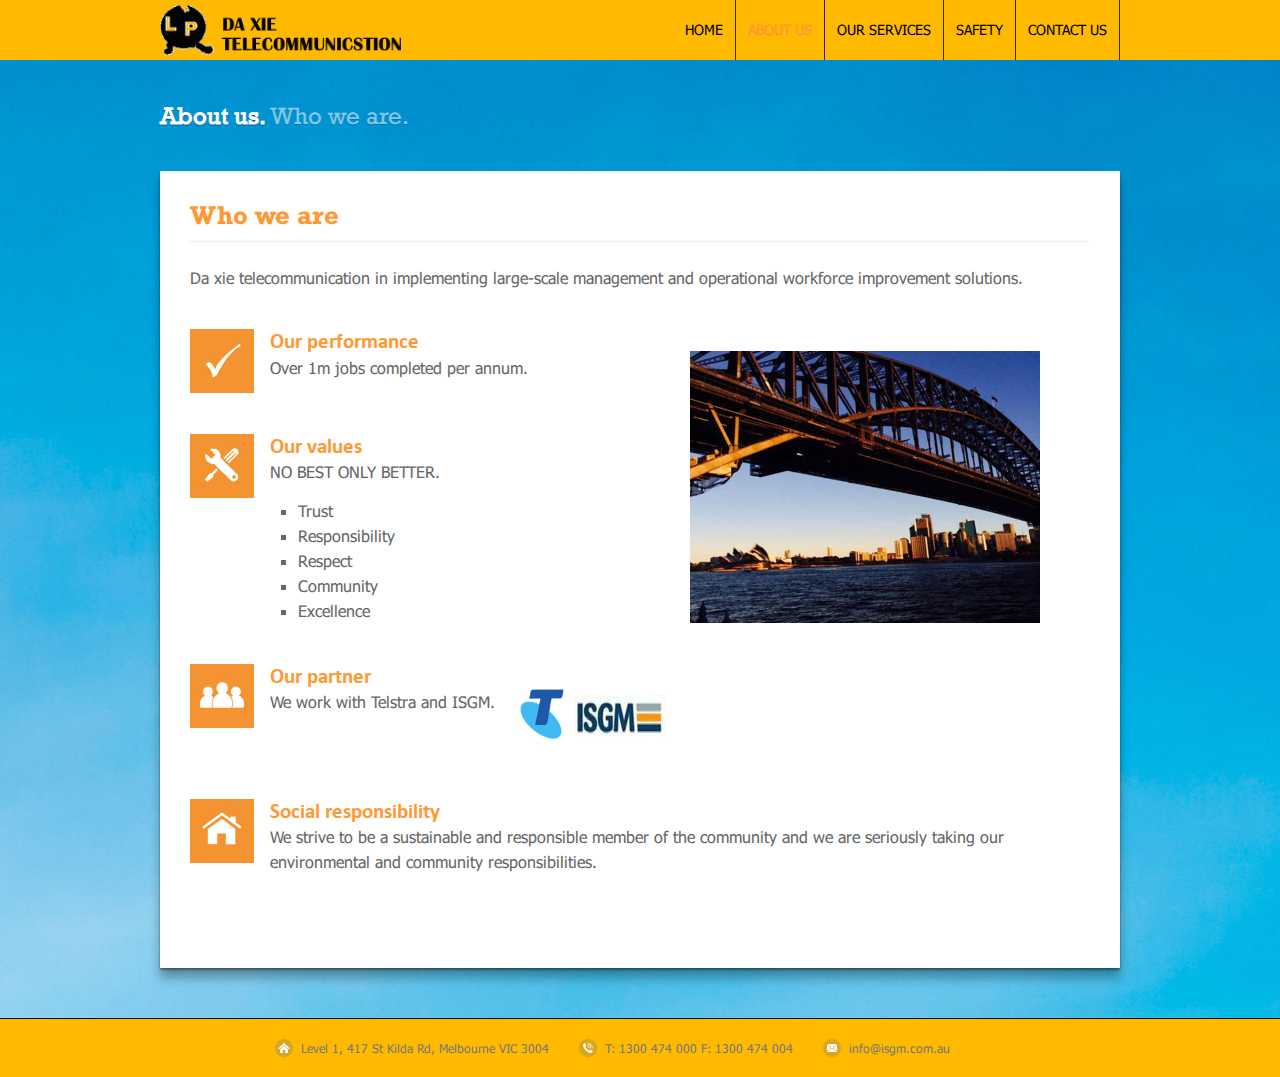
==== commit 0c153d65: "fix about us" ====
--- a/about-us/index.html
+++ b/about-us/index.html
@@ -1,55 +1,55 @@
-<!DOCTYPE html> 
+<!DOCTYPE html>
 <!--[if lt IE 7 ]><html class="no-js ie ie6" lang="en" prefix="og: http://ogp.me/ns#"> <![endif]-->
 <!--[if IE 7 ]><html class="no-js ie ie7" lang="en" prefix="og: http://ogp.me/ns#"> <![endif]-->
 <!--[if IE 8 ]><html class="no-js ie ie8" lang="en" prefix="og: http://ogp.me/ns#"> <![endif]-->
 <!--[if (gte IE 9)|!(IE)]><!--><html class="no-js" lang="en" prefix="og: http://ogp.me/ns#"> <!--<![endif]-->
 <head>
-<meta charset="UTF-8">
-<meta name="viewport" content="width=device-width">
+    <meta charset="UTF-8">
+    <meta name="viewport" content="width=device-width">
 
-<title>About us - ISGM</title>
+    <title>About us - ISGM</title>
 
-<link rel="stylesheet" href="../wp-content/themes/feather12/style.css">
-<link rel="pingback" href="../xmlrpc.php">
+    <link rel="stylesheet" href="../wp-content/themes/feather12/style.css">
+    <link rel="pingback" href="../xmlrpc.php">
 
-<script>document.documentElement.className = document.documentElement.className.replace("no-js","js");</script>
+    <script>document.documentElement.className = document.documentElement.className.replace("no-js","js");</script>
 
-<link href="http://fonts.googleapis.com/css?family=Open+Sans:400,300,600,700,300italic,400italic,600italic,700italic" rel="stylesheet" type="text/css">
-<!--[if lt IE 9]>
-<script src="http://html5shiv.googlecode.com/svn/trunk/html5.js"></script>
-<script src="http://www.isgm.com.au/wp-content/themes/feather12/js/mediaqueries.js"></script>
-<![endif]-->
+    <link href="http://fonts.googleapis.com/css?family=Open+Sans:400,300,600,700,300italic,400italic,600italic,700italic" rel="stylesheet" type="text/css">
+    <!--[if lt IE 9]>
+        <script src="http://html5shiv.googlecode.com/svn/trunk/html5.js"></script>
+        <script src="http://www.isgm.com.au/wp-content/themes/feather12/js/mediaqueries.js"></script>
+        <![endif]-->
 
 
-<!-- This site is optimized with the Yoast WordPress SEO plugin v2.2.1 - https://yoast.com/wordpress/plugins/seo/ -->
-<link rel="canonical" href="index.html" />
-<meta property="og:locale" content="en_US" />
-<meta property="og:type" content="article" />
-<meta property="og:title" content="About us - ISGM" />
-<meta property="og:description" content="Who we are ISGM specialises in implementing large-scale management and operational workforce improvement solutions. Since 2010, ISGM has played an instrumental role in major transformation programs for blue chip Australian companies. We partner with our clients to develop better ways to deliver workforce services and create value by enhancing the customer experience, productivity and quality.  Read more ..." />
-<meta property="og:url" content="http://www.isgm.com.au/about-us/" />
-<meta property="og:site_name" content="ISGM" />
-<!-- / Yoast WordPress SEO plugin. -->
+        <!-- This site is optimized with the Yoast WordPress SEO plugin v2.2.1 - https://yoast.com/wordpress/plugins/seo/ -->
+        <link rel="canonical" href="index.html" />
+        <meta property="og:locale" content="en_US" />
+        <meta property="og:type" content="article" />
+        <meta property="og:title" content="About us - ISGM" />
+        <meta property="og:description" content="Who we are ISGM specialises in implementing large-scale management and operational workforce improvement solutions. Since 2010, ISGM has played an instrumental role in major transformation programs for blue chip Australian companies. We partner with our clients to develop better ways to deliver workforce services and create value by enhancing the customer experience, productivity and quality.  Read more ..." />
+        <meta property="og:url" content="http://www.isgm.com.au/about-us/" />
+        <meta property="og:site_name" content="ISGM" />
+        <!-- / Yoast WordPress SEO plugin. -->
 
-<link rel="alternate" type="application/rss+xml" title="ISGM &raquo; Feed" href="../feed/index.html" />
-<link rel="alternate" type="application/rss+xml" title="ISGM &raquo; Comments Feed" href="../comments/feed/index.html" />
-<link rel="alternate" type="application/rss+xml" title="ISGM &raquo; About us Comments Feed" href="feed/index.html" />
-<link rel='stylesheet' id='contact-form-7-css'  href='../wp-content/plugins/contact-form-7/includes/css/styles.css'  media='all' />
-<link rel='stylesheet' id='timeline-main-css-css'  href='../wp-content/plugins/melonhtml5_timeline/css/timeline.css'  media='all' />
-<link rel='stylesheet' id='wordpress-file-upload-style-css'  href='../wp-content/plugins/wp-file-upload/css/wordpress_file_upload_style.css'  media='all' />
-<link rel='stylesheet' id='wordpress-file-upload-style-safe-css'  href='../wp-content/plugins/wp-file-upload/css/wordpress_file_upload_style_safe.css'  media='all' />
-<link rel='stylesheet' id='wpbandit-style-advanced-css'  href='../wp-content/themes/feather12/style-advanced.css'  media='all' />
-<link rel='stylesheet' id='wpbandit-custom-css'  href='../wp-content/themes/feather12/custom.css'  media='all' />
-<script type='text/javascript' src='http://www.isgm.com.au/wp-includes/js/jquery/jquery.js'></script>
-<script type='text/javascript' src='http://www.isgm.com.au/wp-includes/js/jquery/jquery-migrate.min.js'></script>
-<script type='text/javascript' src='http://p.jwpcdn.com/6/12/jwplayer.js'></script>
-<script type='text/javascript' src='../wp-content/plugins/melonhtml5_timeline/javascript/timeline.js'></script>
-<script type='text/javascript' src='../wp-content/plugins/wp-file-upload/js/json2.js'></script>
-<script type='text/javascript' src='../wp-content/plugins/wp-file-upload/js/wordpress_file_upload_functions.js'></script>
-<script type='text/javascript' src='../wp-content/plugins/google-analyticator/external-tracking.min.js'></script>
-<link rel='shortlink' href='index.html' />
-<script type="text/javascript">jwplayer.key='ZoQM5f0ne4gRbfe4TQXoqwYZwXJYBNvjFKCNcsFTyLw=';jwplayer.defaults = { "ph": 2 };</script>
-            <script type="text/javascript">
+        <link rel="alternate" type="application/rss+xml" title="ISGM &raquo; Feed" href="../feed/index.html" />
+        <link rel="alternate" type="application/rss+xml" title="ISGM &raquo; Comments Feed" href="../comments/feed/index.html" />
+        <link rel="alternate" type="application/rss+xml" title="ISGM &raquo; About us Comments Feed" href="feed/index.html" />
+        <link rel='stylesheet' id='contact-form-7-css'  href='../wp-content/plugins/contact-form-7/includes/css/styles.css'  media='all' />
+        <link rel='stylesheet' id='timeline-main-css-css'  href='../wp-content/plugins/melonhtml5_timeline/css/timeline.css'  media='all' />
+        <link rel='stylesheet' id='wordpress-file-upload-style-css'  href='../wp-content/plugins/wp-file-upload/css/wordpress_file_upload_style.css'  media='all' />
+        <link rel='stylesheet' id='wordpress-file-upload-style-safe-css'  href='../wp-content/plugins/wp-file-upload/css/wordpress_file_upload_style_safe.css'  media='all' />
+        <link rel='stylesheet' id='wpbandit-style-advanced-css'  href='../wp-content/themes/feather12/style-advanced.css'  media='all' />
+        <link rel='stylesheet' id='wpbandit-custom-css'  href='../wp-content/themes/feather12/custom.css'  media='all' />
+        <script type='text/javascript' src='http://www.isgm.com.au/wp-includes/js/jquery/jquery.js'></script>
+        <script type='text/javascript' src='http://www.isgm.com.au/wp-includes/js/jquery/jquery-migrate.min.js'></script>
+        <script type='text/javascript' src='http://p.jwpcdn.com/6/12/jwplayer.js'></script>
+        <script type='text/javascript' src='../wp-content/plugins/melonhtml5_timeline/javascript/timeline.js'></script>
+        <script type='text/javascript' src='../wp-content/plugins/wp-file-upload/js/json2.js'></script>
+        <script type='text/javascript' src='../wp-content/plugins/wp-file-upload/js/wordpress_file_upload_functions.js'></script>
+        <script type='text/javascript' src='../wp-content/plugins/google-analyticator/external-tracking.min.js'></script>
+        <link rel='shortlink' href='index.html' />
+        <script type="text/javascript">jwplayer.key='ZoQM5f0ne4gRbfe4TQXoqwYZwXJYBNvjFKCNcsFTyLw=';jwplayer.defaults = { "ph": 2 };</script>
+        <script type="text/javascript">
             if (typeof(jwp6AddLoadEvent) == 'undefined') {
                 function jwp6AddLoadEvent(func) {
                     var oldonload = window.onload;
@@ -65,145 +65,110 @@
                     }
                 }
             }
-            </script>
+        </script>
 
-            <link rel="shortcut icon" href="../wp-content/uploads/2013/04/favicon.ico">
-<meta name="robots" content="noodp,noydir">
-<!-- Google Analytics Tracking by Google Analyticator 6.4.9: http://www.videousermanuals.com/google-analyticator/ -->
-<script type="text/javascript">
-    var analyticsFileTypes = [''];
-    var analyticsSnippet = 'enabled';
-    var analyticsEventTracking = 'enabled';
-</script>
-<script type="text/javascript">
-	var _gaq = _gaq || [];
-  
-	_gaq.push(['_setAccount', 'UA-25616768-1']);
-    _gaq.push(['_addDevId', 'i9k95']); // Google Analyticator App ID with Google
-	_gaq.push(['_trackPageview']);
-
-	(function() {
-		var ga = document.createElement('script'); ga.type = 'text/javascript'; ga.async = true;
-		                ga.src = ('https:' == document.location.protocol ? 'https://ssl' : 'http://www') + '.google-analytics.com/ga.js';
-		                var s = document.getElementsByTagName('script')[0]; s.parentNode.insertBefore(ga, s);
-	})();
-</script>
+        <link rel="shortcut icon" href="../wp-content/uploads/2013/04/favicon.ico">
+        <meta name="robots" content="noodp,noydir">
 </head>
 
 <body class="page page-id-2596 page-parent page-template page-template-template-sidebar-left page-template-template-sidebar-left-php">
-	
 
-<div id="wrap">
-	<header id="header">
-		<div id="header-inner" class="container fix">
-			<h1 id="logo"><a href="index.html" rel="home"><img src="logo.png" alt="ISGM"></a></h1>
-						<nav id="header-nav" class="fix"><ul id="nav" class="menu"><li id="menu-item-2549" class="menu-item menu-item-type-post_type menu-item-object-page current-menu-item page_item page-item-11 current_page_item menu-item-2549"><a href="index.html">Home</a></li>
-<li id="menu-item-2600" class="menu-item menu-item-type-post_type menu-item-object-page menu-item-has-children menu-item-2600"><a href="about-us/index.html">About us</a>
-</li>
-<li id="menu-item-2640" class="menu-item menu-item-type-post_type menu-item-object-page menu-item-has-children menu-item-2640"><a href="our-services/index.html">Our Services</a>
-</li>
-<li id="menu-item-3378" class="menu-item menu-item-type-post_type menu-item-object-page menu-item-has-children menu-item-3378"><a href="safety-first/index.html">Safety</a>
-</li>
-<li id="menu-item-2594" class="menu-item menu-item-type-post_type menu-item-object-page menu-item-2594"><a href="contact-us/index.html">Contact Us</a></li>
-</ul></nav>		</div>
-	</header><!--/header-->
-<div class="container fix">	
-		
-	<div id="page-title">
-		<h1>About us. <span>Who we are.</span></h1>
-	</div><!--/page-title-->
-	
-	<div id="content-part" class="right">
-		<article id="entry-2596" class="post-2596 page type-page status-publish hentry entry fix">
-							<div class="pad">
-				<div class="text">
-					<h1>Who we are</h1>
-<div class="hr"></div>
-<p>ISGM specialises in implementing large-scale management and operational workforce improvement solutions. Since 2010, ISGM has played an instrumental role in major transformation programs for blue chip Australian companies.</p>
-<p>We partner with our clients to develop better ways to deliver workforce services and create value by enhancing the customer experience, productivity and quality.</p>
-<p>Our full end-to-end workforce resource management offering is unique – ISGM marries strategic consultancy with operational know how to design and deliver workforce solutions. We provide initial advice and scoping through to onboarding, training and management to enhance our client’s workforce efficiency.</p>
-<ul class="icon-boxes">
-<li class="employees"><strong>Employees</strong><br />
-Over 500 employees working across Australia in field management, corporate office and support roles.</li>
-<li class="subcontractors"><strong>Subcontractors</strong><br />
-Over 3,000 subcontractors providing services to our clients.</li>
-<li class="performance"><strong>Performance</strong><br />
-Over 3.5m jobs completed per annum.</li>
-<li class="locations"><strong>Locations</strong><br />
-Our national footprint includes offices in all capital cities and we service metropolitan, regional and remote areas.</li>
-<li class="safety"><strong>Safety</strong><br />
-A safety-first culture with a proven track record and AS/NZS 4801 Safety Management System, AS/NZS 9001 Quality Management System and AS/NZS 14001 Environmental Management System and Federal Safety Commission certified.</li>
-</ul>
-<p>&nbsp;</p>
-					<div class="clear"></div>
-				</div>
-			</div>
-		</article>
 
-			</div><!--/content-part-->
+    <div id="wrap">
+        <header id="header">
+            <div id="header-inner" class="container fix">
+                <h1 id="logo"><a href="index.html" rel="home"><img src="../img/logo.png" alt="ISGM"></a></h1>
+                <nav id="header-nav" class="fix"><ul id="nav" class="menu">
+                        <li id="menu-item-2549" class="menu-item menu-item-type-post_type menu-item-object-page menu-item-2549"><a href="index.html">Home</a></li>
+                        <li id="menu-item-2600" class="menu-item menu-item-type-post_type menu-item-object-page current-menu-item page_item menu-item-2600"><a href="about-us/index.html">About us</a>
+                        </li>
+                        <li id="menu-item-2640" class="menu-item menu-item-type-post_type menu-item-object-page menu-item-2640"><a href="our-services/index.html">Our Services</a>
+                        </li>
+                        <li id="menu-item-3378" class="menu-item menu-item-type-post_type menu-item-object-page menu-item-3378"><a href="safety-first/index.html">Safety</a>
+                        </li>
+                        <li id="menu-item-2594" class="menu-item menu-item-type-post_type menu-item-object-page menu-item-2594"><a href="contact-us/index.html">Contact Us</a></li>
+                    </ul></nav>     </div>
 
-	<div id="sidebar" class="sidebar-left">	
-		
-<ul>
-	<li id="advanced_menu-4" class="widget widget_advanced_menu"><h3 class="widget-title fix"><span>About Us</span></h3><div class="menu-header-menu-container"><ul id="menu-header-menu" class="menu">	<li class="menu-item menu-item-type-post_type menu-item-object-page current-menu-item page_item page-item-2596 current_page_item menu-item-6928"><a href="index.html">Who we are</a></li>
-	<li class="menu-item menu-item-type-post_type menu-item-object-page menu-item-2604"><a href="history/index.html">History</a></li>
-	<li class="menu-item menu-item-type-post_type menu-item-object-page menu-item-has-children menu-item-3734"><a href="our-board/rowan-kennedy/index.html">Our Board</a></li>
-	<li class="menu-item menu-item-type-post_type menu-item-object-page menu-item-has-children menu-item-2658"><a href="our-executive/liz-butcher/index.html">Our Executives</a></li>
-	<li class="menu-item menu-item-type-post_type menu-item-object-page menu-item-4566"><a href="our-culture-values/index.html">Our culture &#038; values</a></li>
-	<li class="menu-item menu-item-type-post_type menu-item-object-page menu-item-has-children menu-item-8043"><a href="news/index.html">News &#038; Media</a></li>
-	<li class="menu-item menu-item-type-post_type menu-item-object-page menu-item-3383"><a href="social-responsibility/index.html">Social responsibility</a></li>
-	<li class="menu-item menu-item-type-post_type menu-item-object-page menu-item-4263"><a href="geographic-spread/index.html">Geographic spread</a></li>
-</ul></div></li></ul>	</div><!--/sidebar-->
-	
-</div><!--/container-->
+        </header><!--/header-->
+        <div class="container fix">
 
-	<div class="clear"></div>
-	<footer id="footer" class="fix">
-		
-				<div id="footer-contact">
-			<div class="container fix">
-				<p id="contact-address">Level 1, 417 St Kilda Rd, Melbourne VIC 3004</p>				<p id="contact-phone">T: 1300 474 000 F: 1300 474 004</p>				<p id="contact-email"><a href="mailto:info@isgm.com.au">info@isgm.com.au</a></p>			</div><!--/footer-contact-->
-		</div>
-				
-			
-
-		<div id="footer-bottom">
-			<div class="container fix">
-				<div class="one-third">
-					<p id="copy"><img src="../wp-content/uploads/2013/03/isgm-logo-footer1.png" height="26" width="114" alt="ISGM" /></p>
-				</div>
-				<div class="two-third last">
-					<ul class="footer-text">
-						<li id="text-3" class="widget widget_text">			<div class="textwidget"><!--
-<a href="/cms/portal">Workforce Portal</a>
--->
-<a href="../site-map/index.html">Site map</a></div>
-		</li>					</ul>
-				</div>
-			</div>
-		</div><!--/footer-bottom-->
-		
-	</footer><!--/footer-->
-	
-</div><!--/wrap-->
-<script type='text/javascript' src='../wp-content/plugins/contact-form-7/includes/js/jquery.form.min.js'></script>
-<script type='text/javascript'>
-/* <![CDATA[ */
-var _wpcf7 = {"loaderUrl":"http:\/\/www.isgm.com.au\/wp-content\/plugins\/contact-form-7\/images\/ajax-loader.gif","sending":"Sending ..."};
+            <div id="page-title">
+                <h1>About us. <span>Who we are.</span></h1>
+            </div><!--/page-title-->
+
+            <div id="content-part" class="right">
+                <article id="entry-2596" class="post-2596 page type-page status-publish hentry entry fix">
+                    <div class="pad" style="position: relative;">
+                        <img src="../img/aboutus.png" style=" position: absolute; right: 80px; top: 180px; "/>
+                        <div class="text">
+                            <h1>Who we are</h1>
+                            <div class="hr"></div>
+                            <p>Da xie telecommunication in implementing large-scale management and operational workforce improvement solutions.</p>
+                            <br />
+                            <ul class="icon-boxes">
+                                <li class="performance"><strong>Our performance</strong><br />
+                                    Over 1m jobs completed per annum.</li>
+                                <br />
+                                <li class="subcontractors"><strong>Our values</strong><br />
+                                    NO BEST ONLY BETTER.
+                                    <ul>
+                                        <li>Trust</li>
+                                        <li>Responsibility</li>
+                                        <li>Respect</li>
+                                        <li>Community</li>
+                                        <li>Excellence</li>
+                                    </ul>
+                                </li>
+                                <br />
+                                <li class="employees"><strong>Our partner</strong><br />
+                                    <p style="vertical-align: top; display: inline">We work with Telstra and ISGM.&nbsp;&nbsp;&nbsp;</p><img style="margin-left: 10px;height: 50px;"src="../img/Telstra.png" /><img style="margin-left: 10px;" src="../img/ISGM.png" /></li>
+                                <br />
+                                <li class="locations"><strong>Social responsibility</strong><br />
+                                    We strive to be a sustainable and responsible member of the community and we are seriously taking our environmental and community responsibilities.</li>
+                            </ul>
+                            <p>&nbsp;</p>
+                            <div class="clear"></div>
+                        </div>
+                    </div>
+                </article>
+
+            </div><!--/content-part-->
+
+
+        </div><!--/container-->
+
+        <div class="clear"></div>
+        <footer id="footer" class="fix">
+            
+            <div id="footer-contact">
+                <div class="container fix">
+                    <p id="contact-address">Level 1, 417 St Kilda Rd, Melbourne VIC 3004</p>				<p id="contact-phone">T: 1300 474 000 F: 1300 474 004</p>				<p id="contact-email"><a href="mailto:info@isgm.com.au">info@isgm.com.au</a></p>			</div><!--/footer-contact-->
+            </div>
+            
+            
+            
+            
+        </footer><!--/footer-->
+        
+    </div><!--/wrap-->
+    <script type='text/javascript' src='../wp-content/plugins/contact-form-7/includes/js/jquery.form.min.js'></script>
+    <script type='text/javascript'>
+        /* <![CDATA[ */
+        var _wpcf7 = {"loaderUrl":"http:\/\/www.isgm.com.au\/wp-content\/plugins\/contact-form-7\/images\/ajax-loader.gif","sending":"Sending ..."};
 /* ]]> */
-</script>
-<script type='text/javascript' src='../wp-content/plugins/contact-form-7/includes/js/scripts.js'></script>
-<script type='text/javascript' src='http://www.isgm.com.au/wp-includes/js/comment-reply.min.js'></script>
-<script type='text/javascript' src='../wp-content/themes/feather12/js/jquery.jplayer.min.js'></script>
-<script type='text/javascript' src='../wp-content/themes/feather12/js/jquery.flexslider.min.js'></script>
-<script type='text/javascript' src='../wp-content/themes/feather12/js/jquery.fancybox.pack.js'></script>
-<script type='text/javascript' src='../wp-content/themes/feather12/js/jquery.fancybox-media.js'></script>
-<script type='text/javascript' src='../wp-content/themes/feather12/js/jquery.mousewheel-3.0.6.pack.js'></script>
-<script type='text/javascript'>
-/* <![CDATA[ */
-var objectL10n = {"navigate":"Navigate to ..."};
+    </script>
+    <script type='text/javascript' src='../wp-content/plugins/contact-form-7/includes/js/scripts.js'></script>
+    <script type='text/javascript' src='http://www.isgm.com.au/wp-includes/js/comment-reply.min.js'></script>
+    <script type='text/javascript' src='../wp-content/themes/feather12/js/jquery.jplayer.min.js'></script>
+    <script type='text/javascript' src='../wp-content/themes/feather12/js/jquery.flexslider.min.js'></script>
+    <script type='text/javascript' src='../wp-content/themes/feather12/js/jquery.fancybox.pack.js'></script>
+    <script type='text/javascript' src='../wp-content/themes/feather12/js/jquery.fancybox-media.js'></script>
+    <script type='text/javascript' src='../wp-content/themes/feather12/js/jquery.mousewheel-3.0.6.pack.js'></script>
+    <script type='text/javascript'>
+        /* <![CDATA[ */
+        var objectL10n = {"navigate":"Navigate to ..."};
 /* ]]> */
-</script>
-<script type='text/javascript' src='../wp-content/themes/feather12/js/jquery.theme.js'></script>
+    </script>
+    <script type='text/javascript' src='../wp-content/themes/feather12/js/jquery.theme.js'></script>
 </body>
 </html>
--- a/wp-content/themes/feather12/style.css
+++ b/wp-content/themes/feather12/style.css
@@ -316,7 +316,7 @@
 
 /* ------------------------------------ */
 
-#content-part { width: 708px; float: left; }
+#content-part { width: 960px; float: left; }
 
 #content,
 
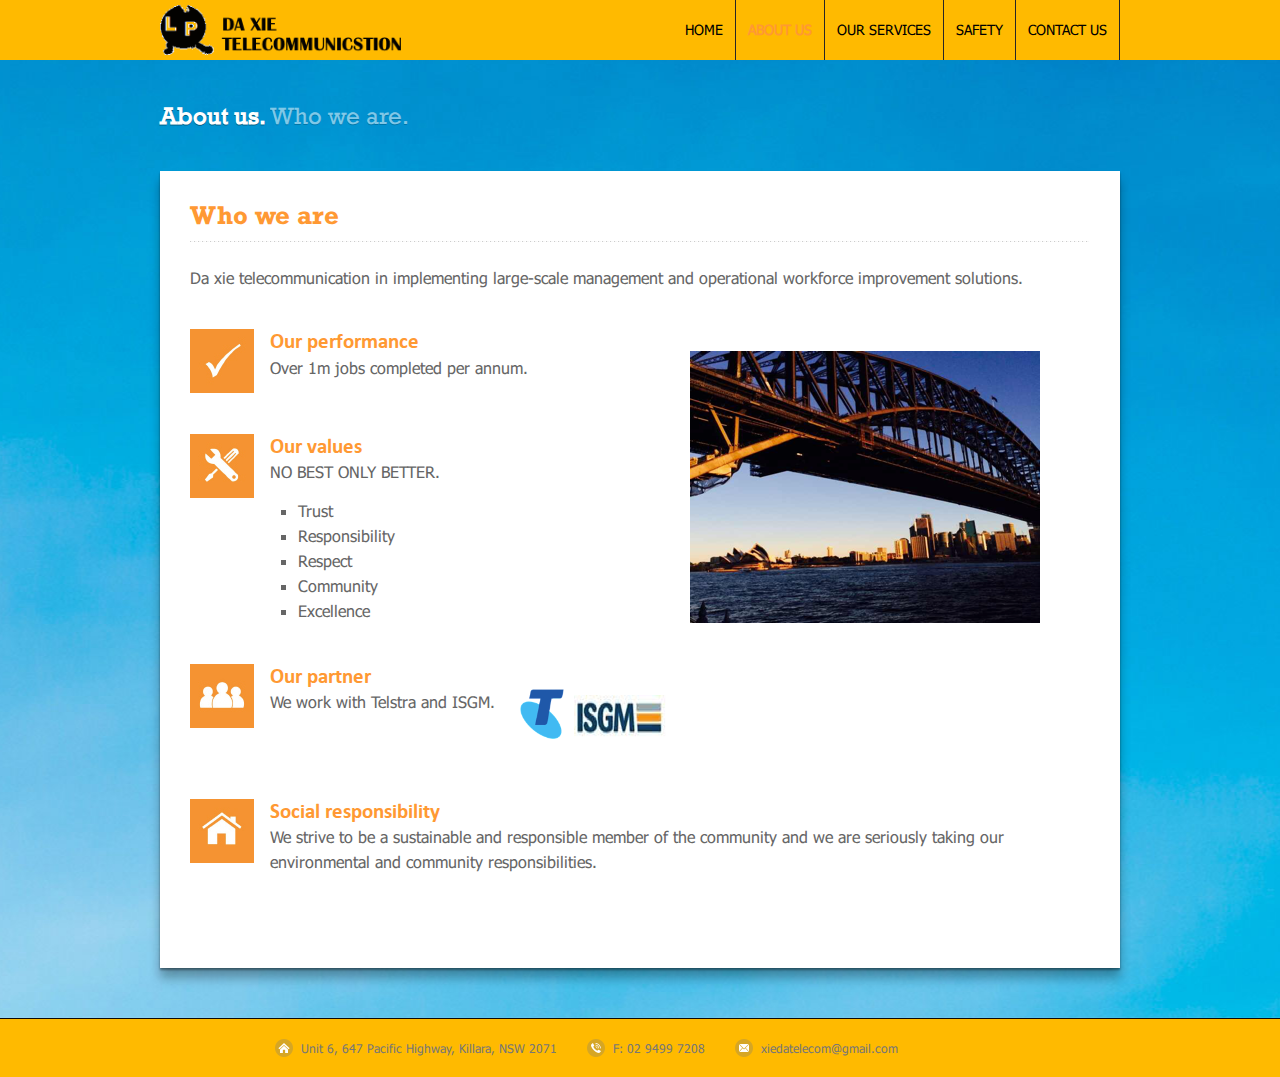
==== commit 56ec3bc4: "fix link" ====
--- a/about-us/index.html
+++ b/about-us/index.html
@@ -77,16 +77,16 @@
     <div id="wrap">
         <header id="header">
             <div id="header-inner" class="container fix">
-                <h1 id="logo"><a href="index.html" rel="home"><img src="../img/logo.png" alt="ISGM"></a></h1>
+                <h1 id="logo"><a href="../index.html" rel="home"><img src="../img/logo.png" alt="ISGM"></a></h1>
                 <nav id="header-nav" class="fix"><ul id="nav" class="menu">
-                        <li id="menu-item-2549" class="menu-item menu-item-type-post_type menu-item-object-page menu-item-2549"><a href="index.html">Home</a></li>
-                        <li id="menu-item-2600" class="menu-item menu-item-type-post_type menu-item-object-page current-menu-item page_item menu-item-2600"><a href="about-us/index.html">About us</a>
+                        <li id="menu-item-2549" class="menu-item menu-item-type-post_type menu-item-object-page menu-item-2549"><a href="../index.html">Home</a></li>
+                        <li id="menu-item-2600" class="menu-item menu-item-type-post_type menu-item-object-page current-menu-item page_item menu-item-2600"><a href="index.html">About us</a>
                         </li>
-                        <li id="menu-item-2640" class="menu-item menu-item-type-post_type menu-item-object-page menu-item-2640"><a href="our-services/index.html">Our Services</a>
+                        <li id="menu-item-2640" class="menu-item menu-item-type-post_type menu-item-object-page menu-item-2640"><a href="../our-services/index.html">Our Services</a>
                         </li>
-                        <li id="menu-item-3378" class="menu-item menu-item-type-post_type menu-item-object-page menu-item-3378"><a href="safety-first/index.html">Safety</a>
+                        <li id="menu-item-3378" class="menu-item menu-item-type-post_type menu-item-object-page menu-item-3378"><a href="../safety-first/index.html">Safety</a>
                         </li>
-                        <li id="menu-item-2594" class="menu-item menu-item-type-post_type menu-item-object-page menu-item-2594"><a href="contact-us/index.html">Contact Us</a></li>
+                        <li id="menu-item-2594" class="menu-item menu-item-type-post_type menu-item-object-page menu-item-2594"><a href="../contact-us/index.html">Contact Us</a></li>
                     </ul></nav>     </div>
 
         </header><!--/header-->
@@ -142,7 +142,7 @@
             
             <div id="footer-contact">
                 <div class="container fix">
-                    <p id="contact-address">Level 1, 417 St Kilda Rd, Melbourne VIC 3004</p>				<p id="contact-phone">T: 1300 474 000 F: 1300 474 004</p>				<p id="contact-email"><a href="mailto:info@isgm.com.au">info@isgm.com.au</a></p>			</div><!--/footer-contact-->
+                    <p id="contact-address">Unit 6, 647 Pacific Highway, Killara, NSW 2071</p>              <p id="contact-phone">F: 02 9499 7208</p>               <p id="contact-email"><a href="mailto:xiedatelecom@gmail.com">xiedatelecom@gmail.com</a></p>            </div><!--/footer-contact-->
             </div>
             
             
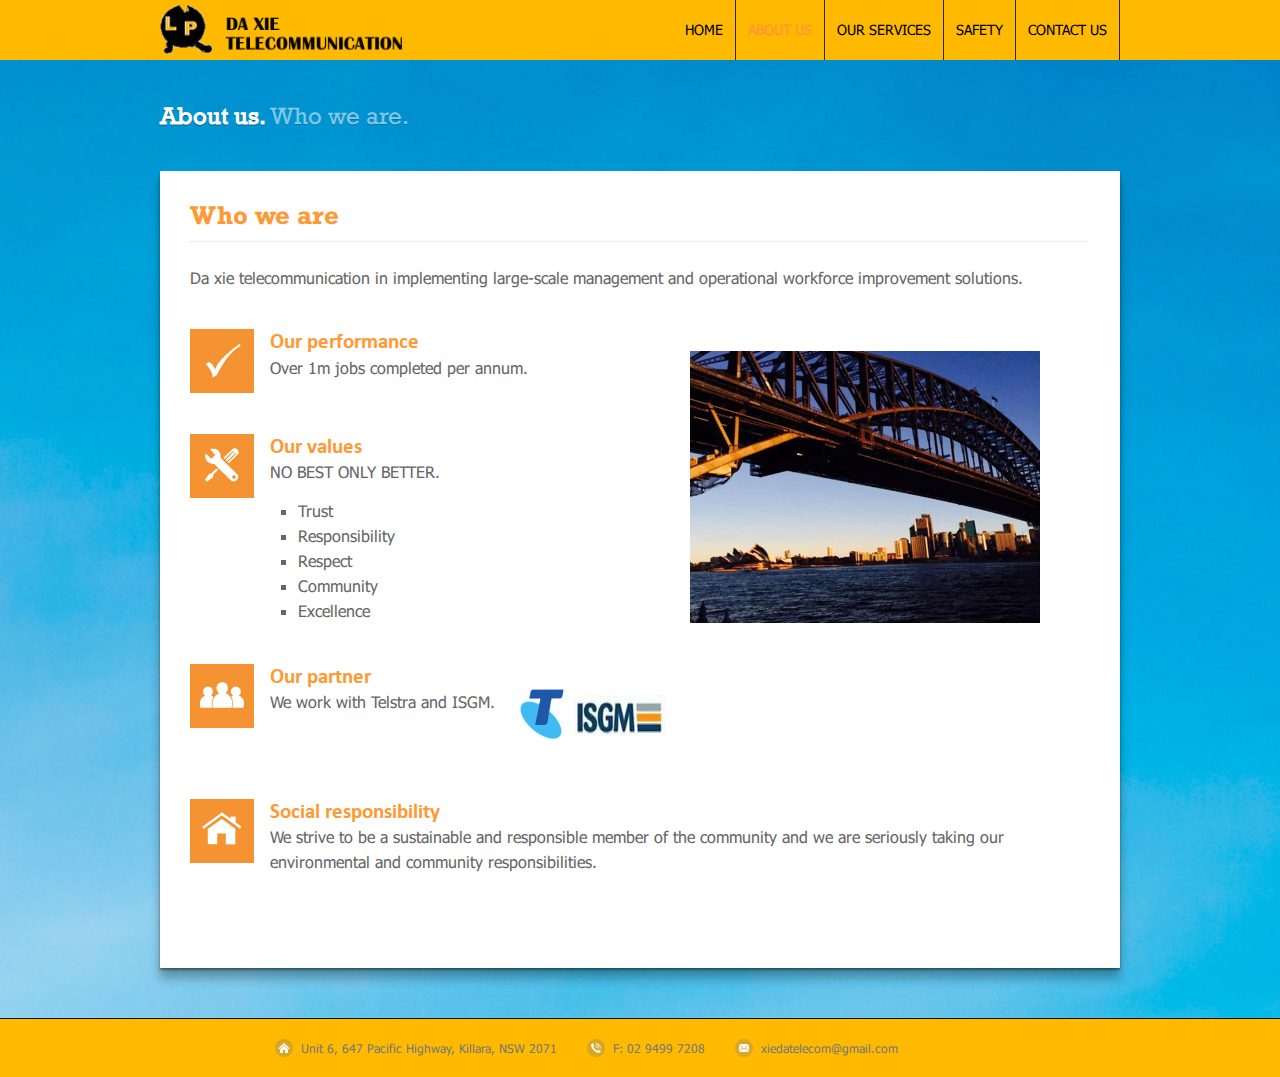
==== commit 53d9cbca: "fix some pic" ====
--- a/about-us/index.html
+++ b/about-us/index.html
@@ -7,7 +7,7 @@
     <meta charset="UTF-8">
     <meta name="viewport" content="width=device-width">
 
-    <title>About us - ISGM</title>
+    <title>About us - DA XIE</title>
 
     <link rel="stylesheet" href="../wp-content/themes/feather12/style.css">
     <link rel="pingback" href="../xmlrpc.php">
